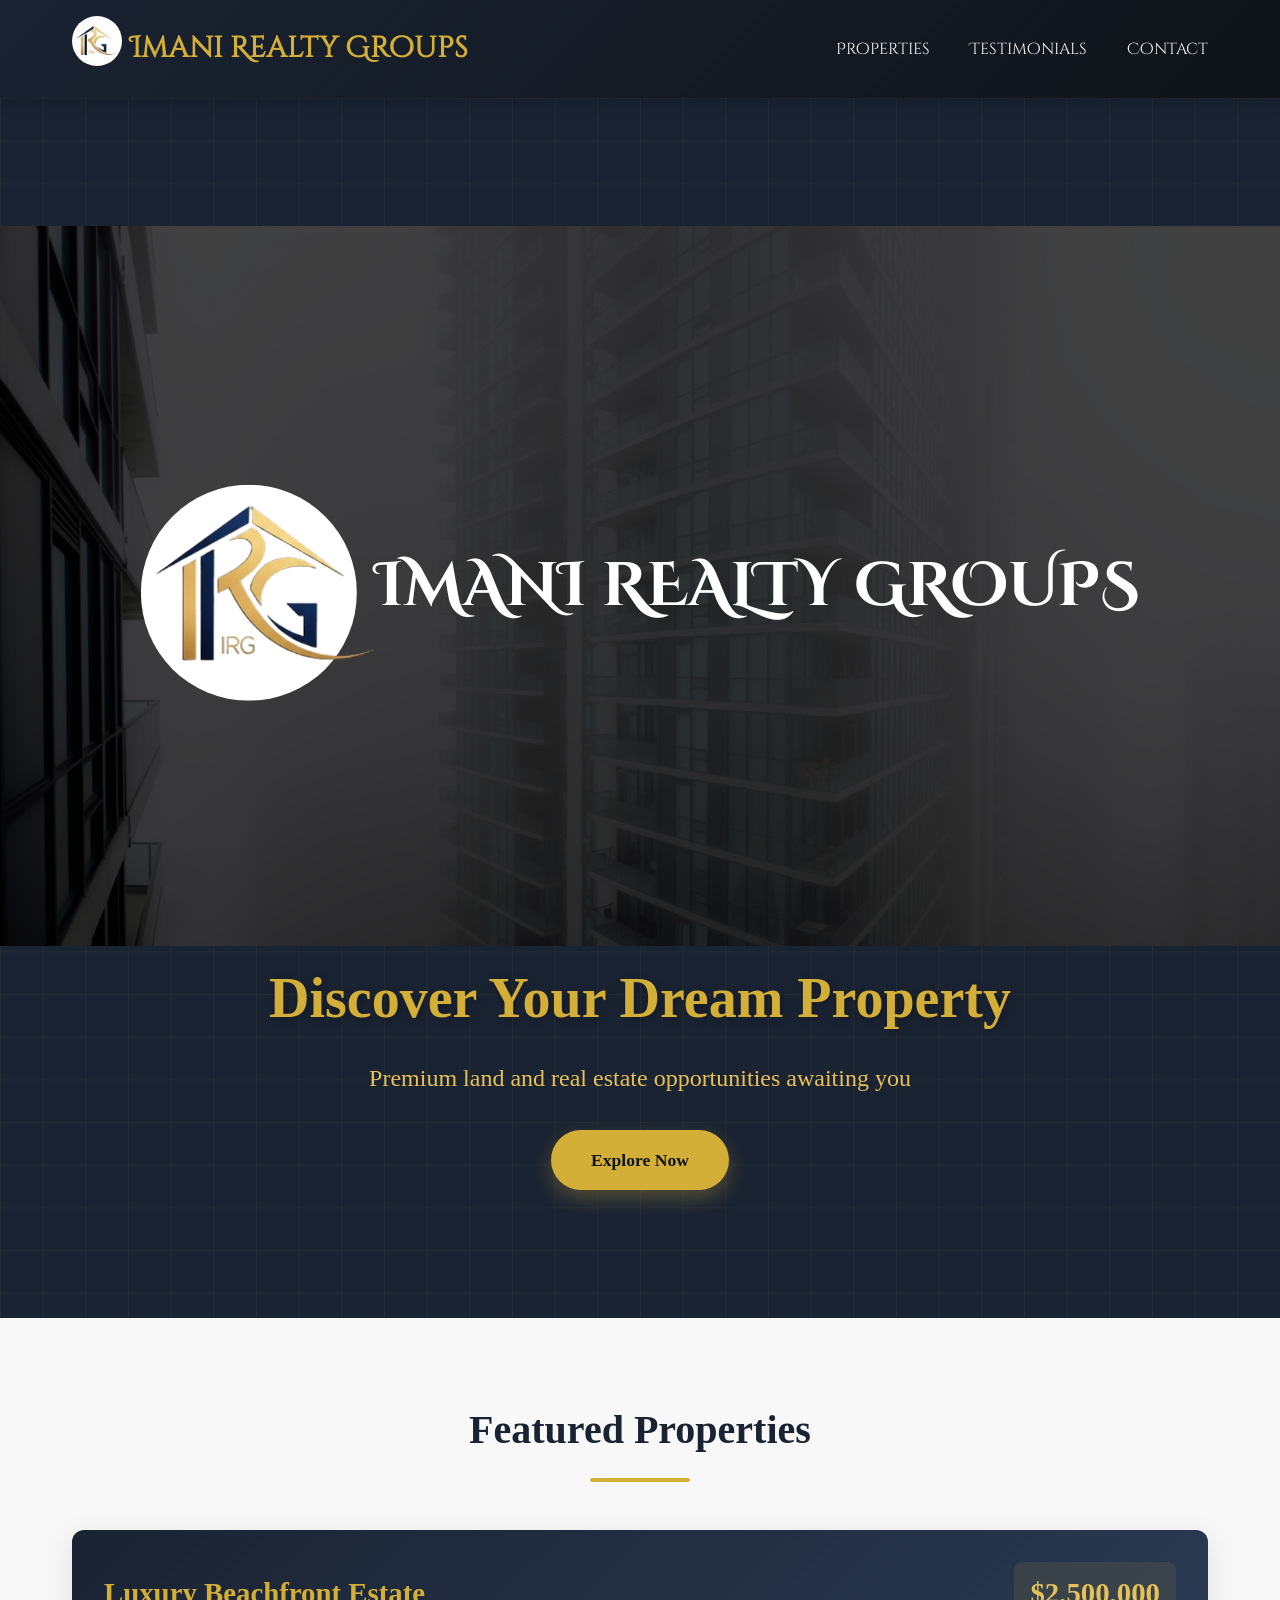
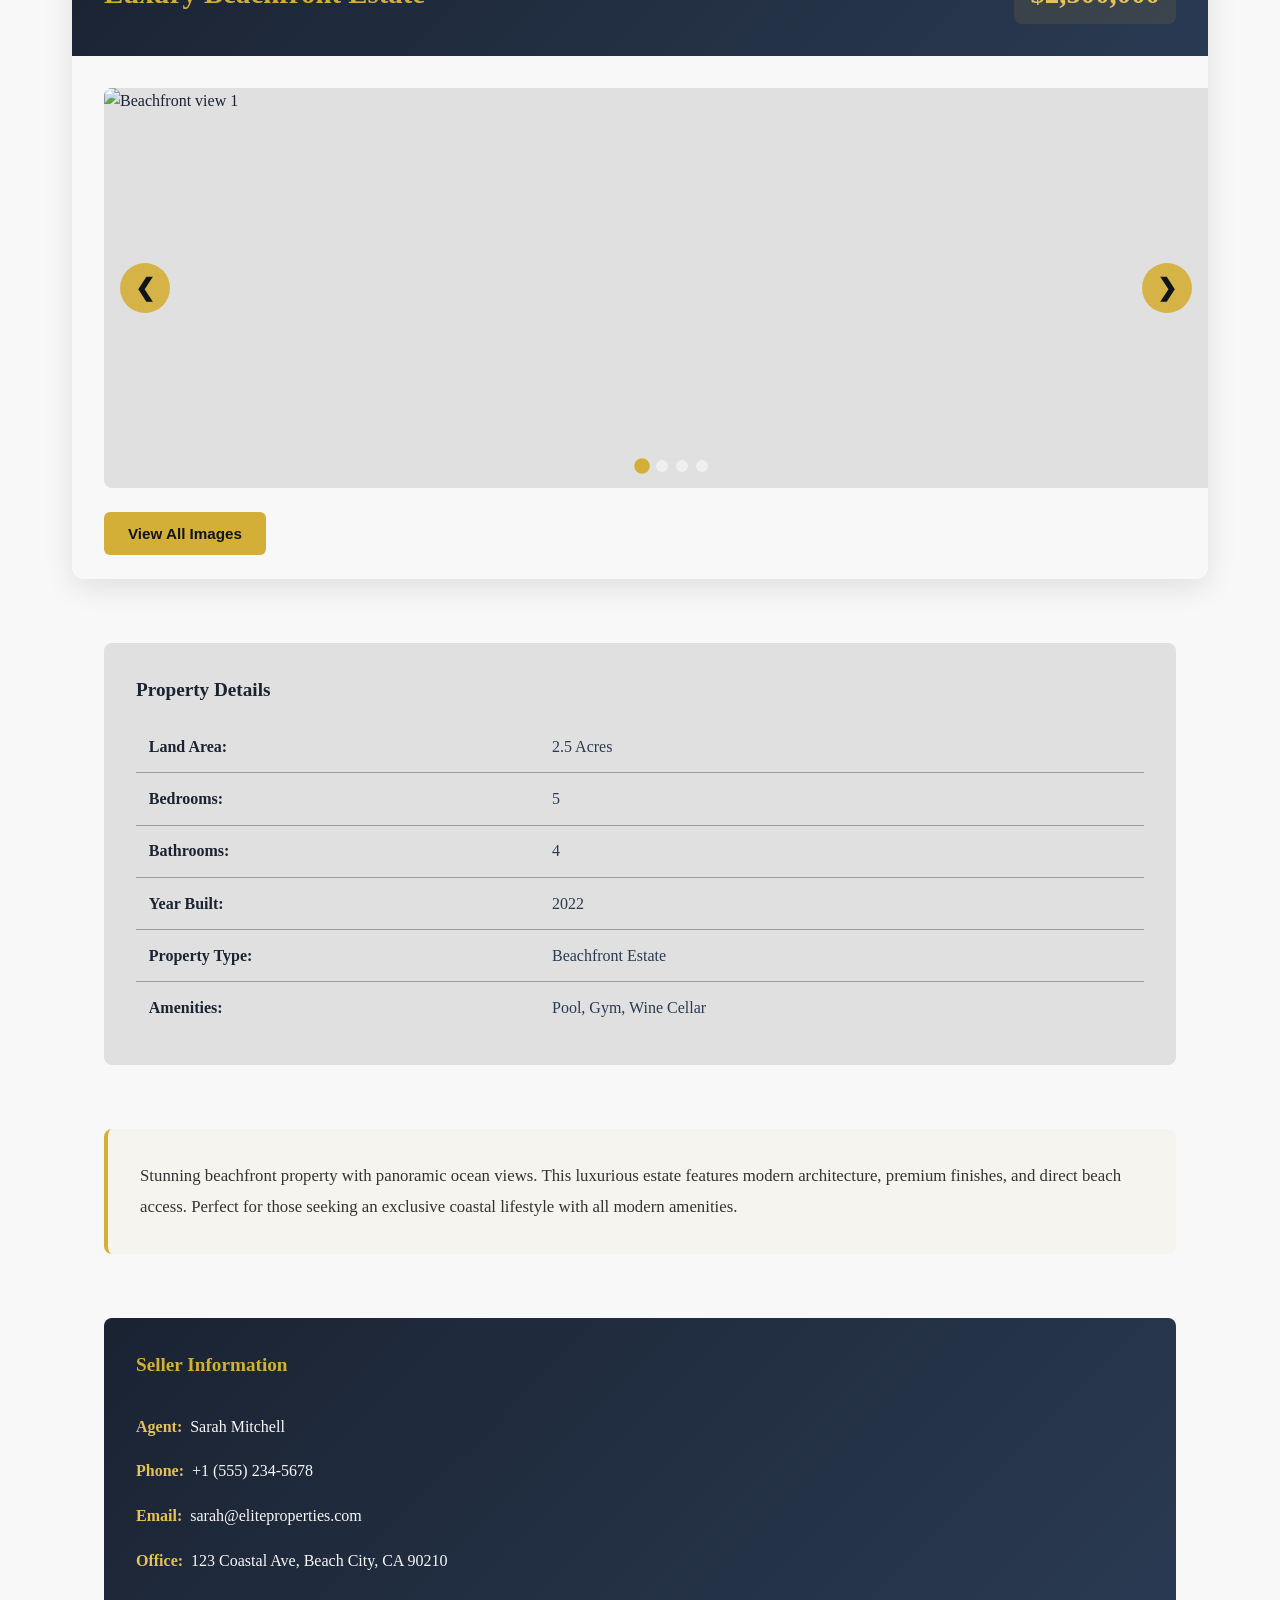
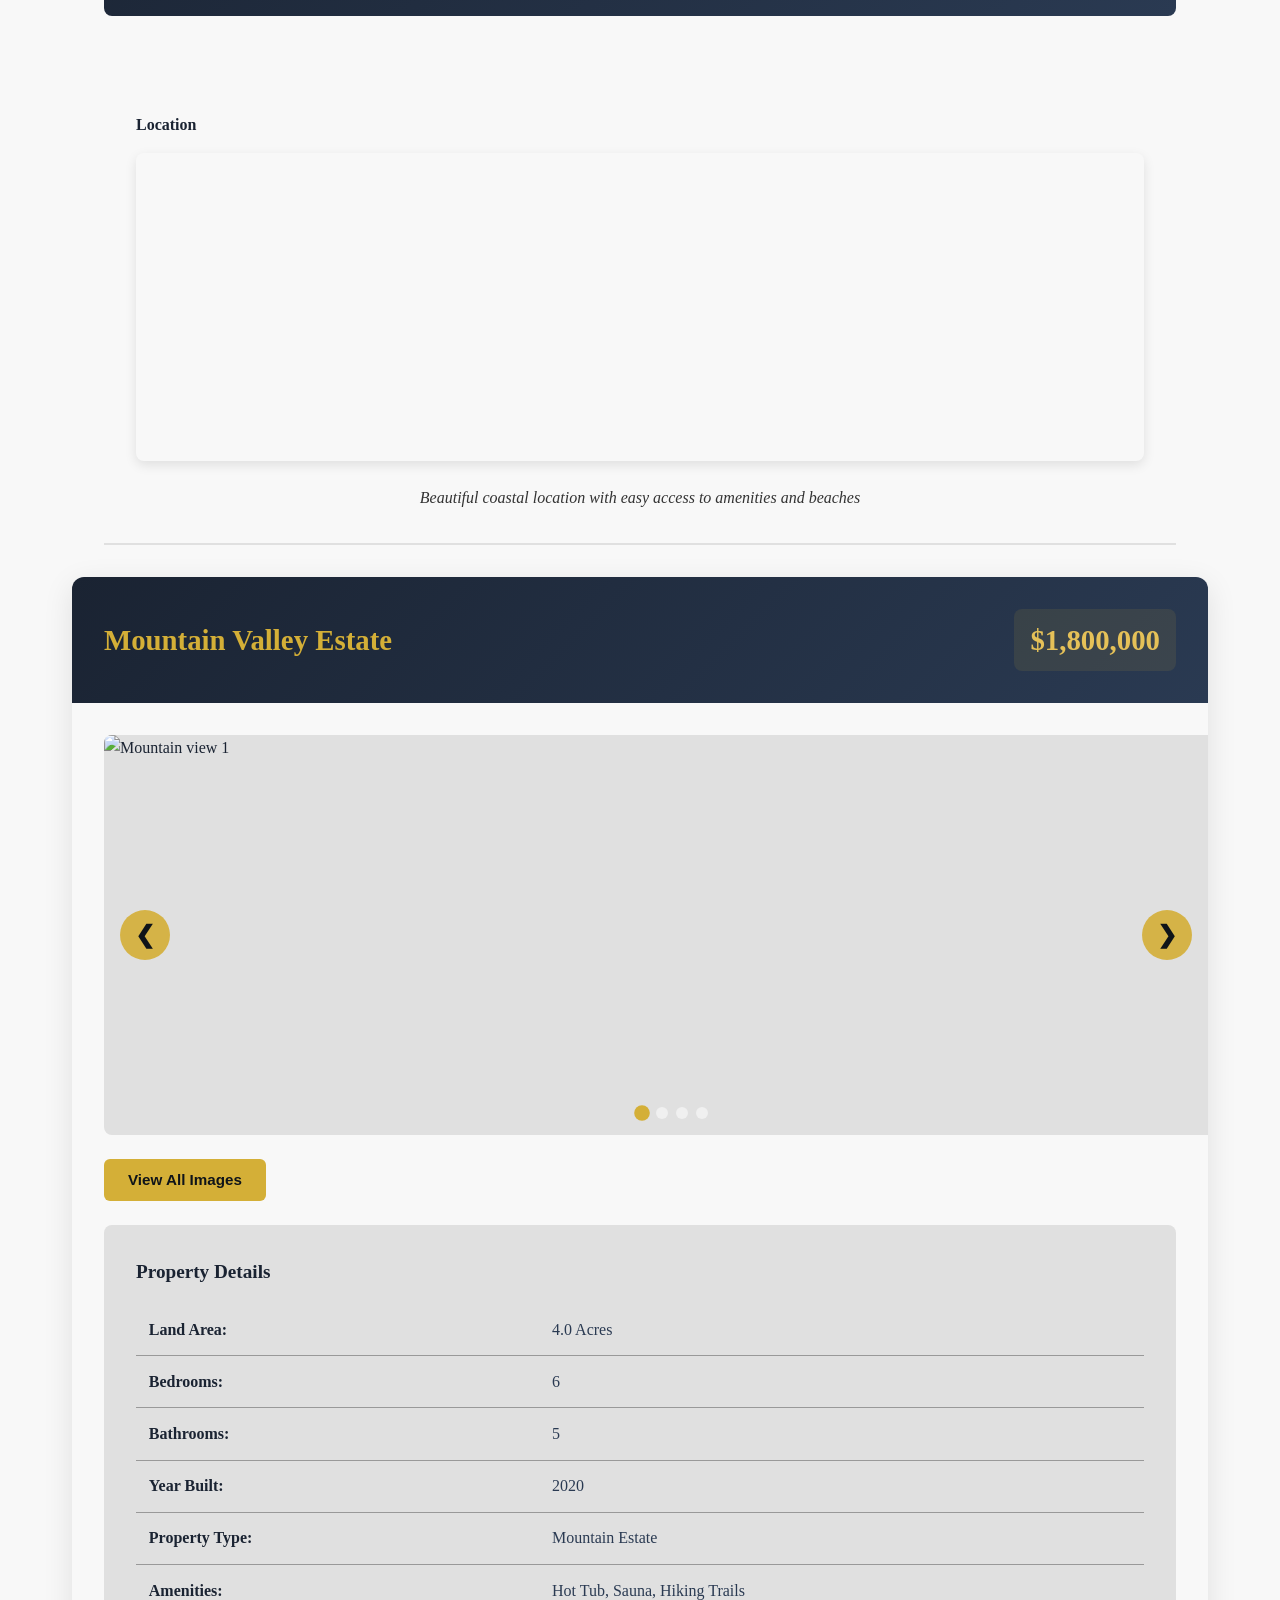
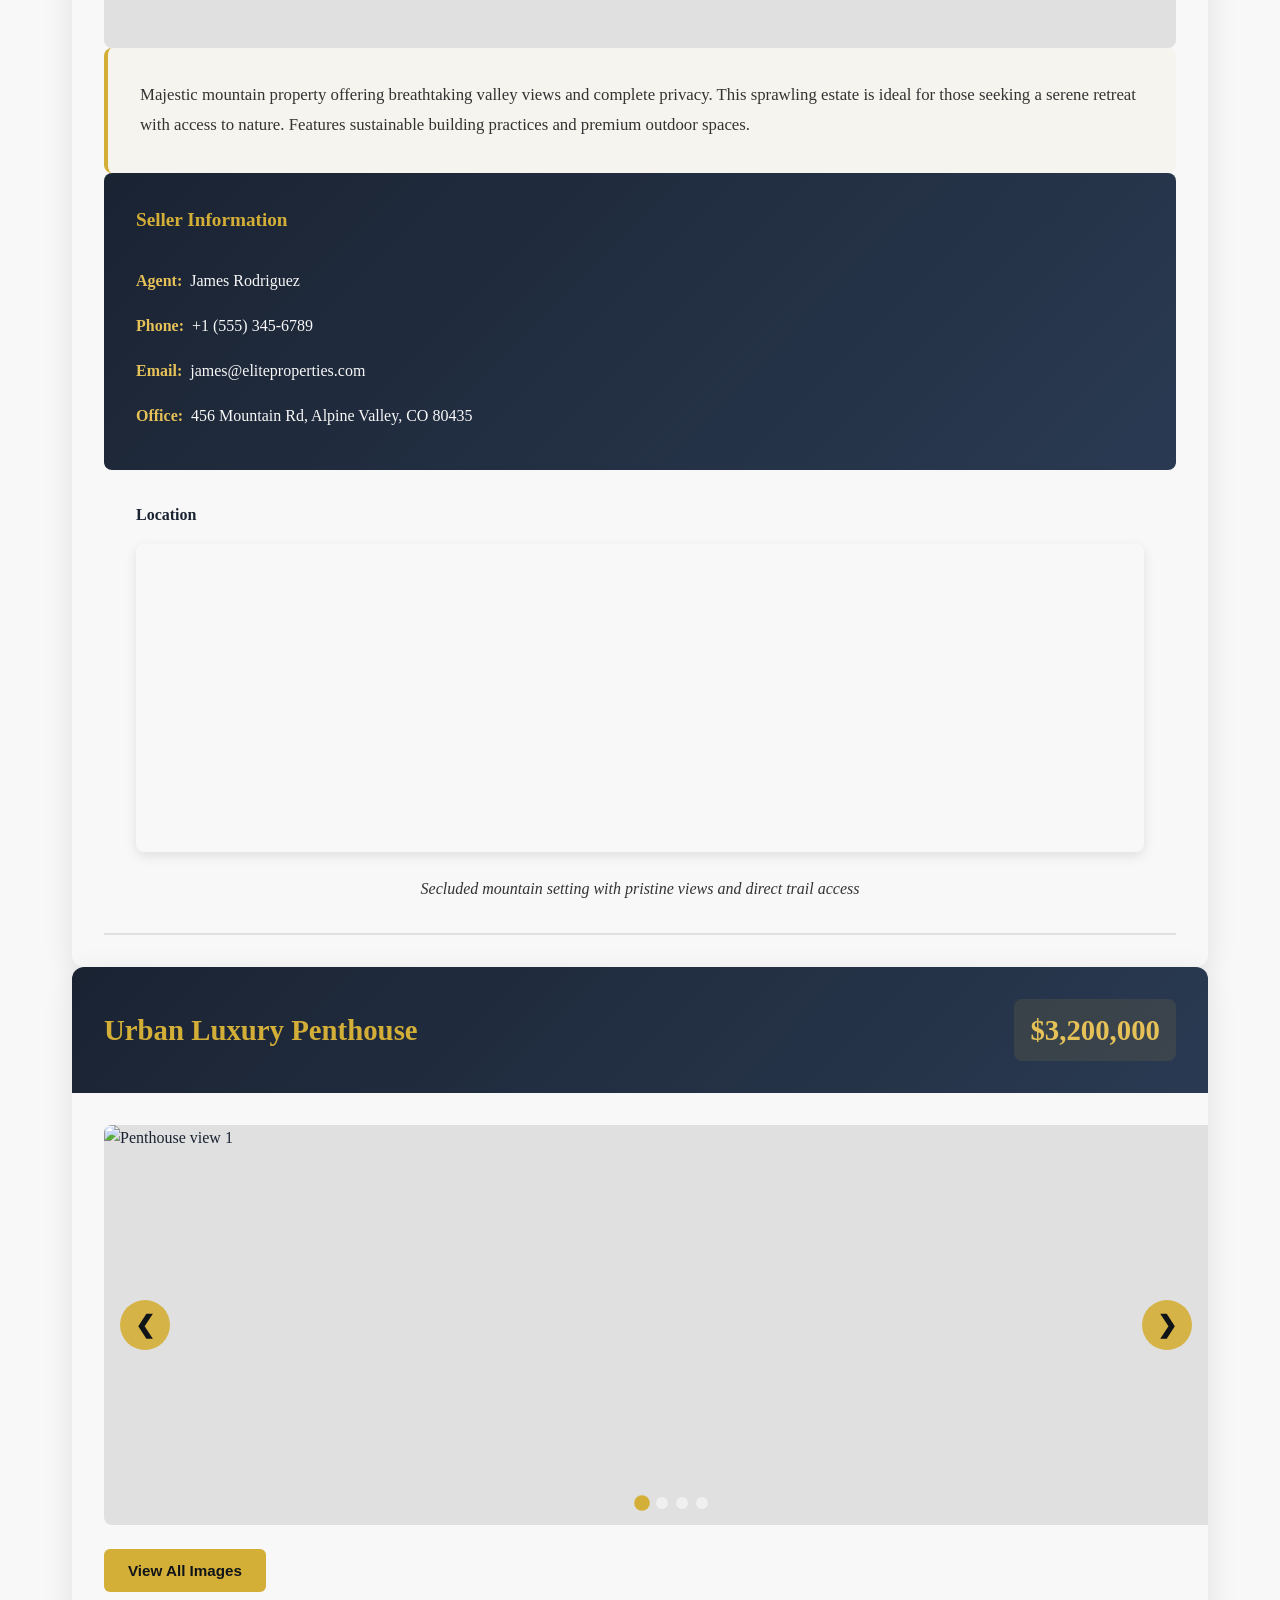
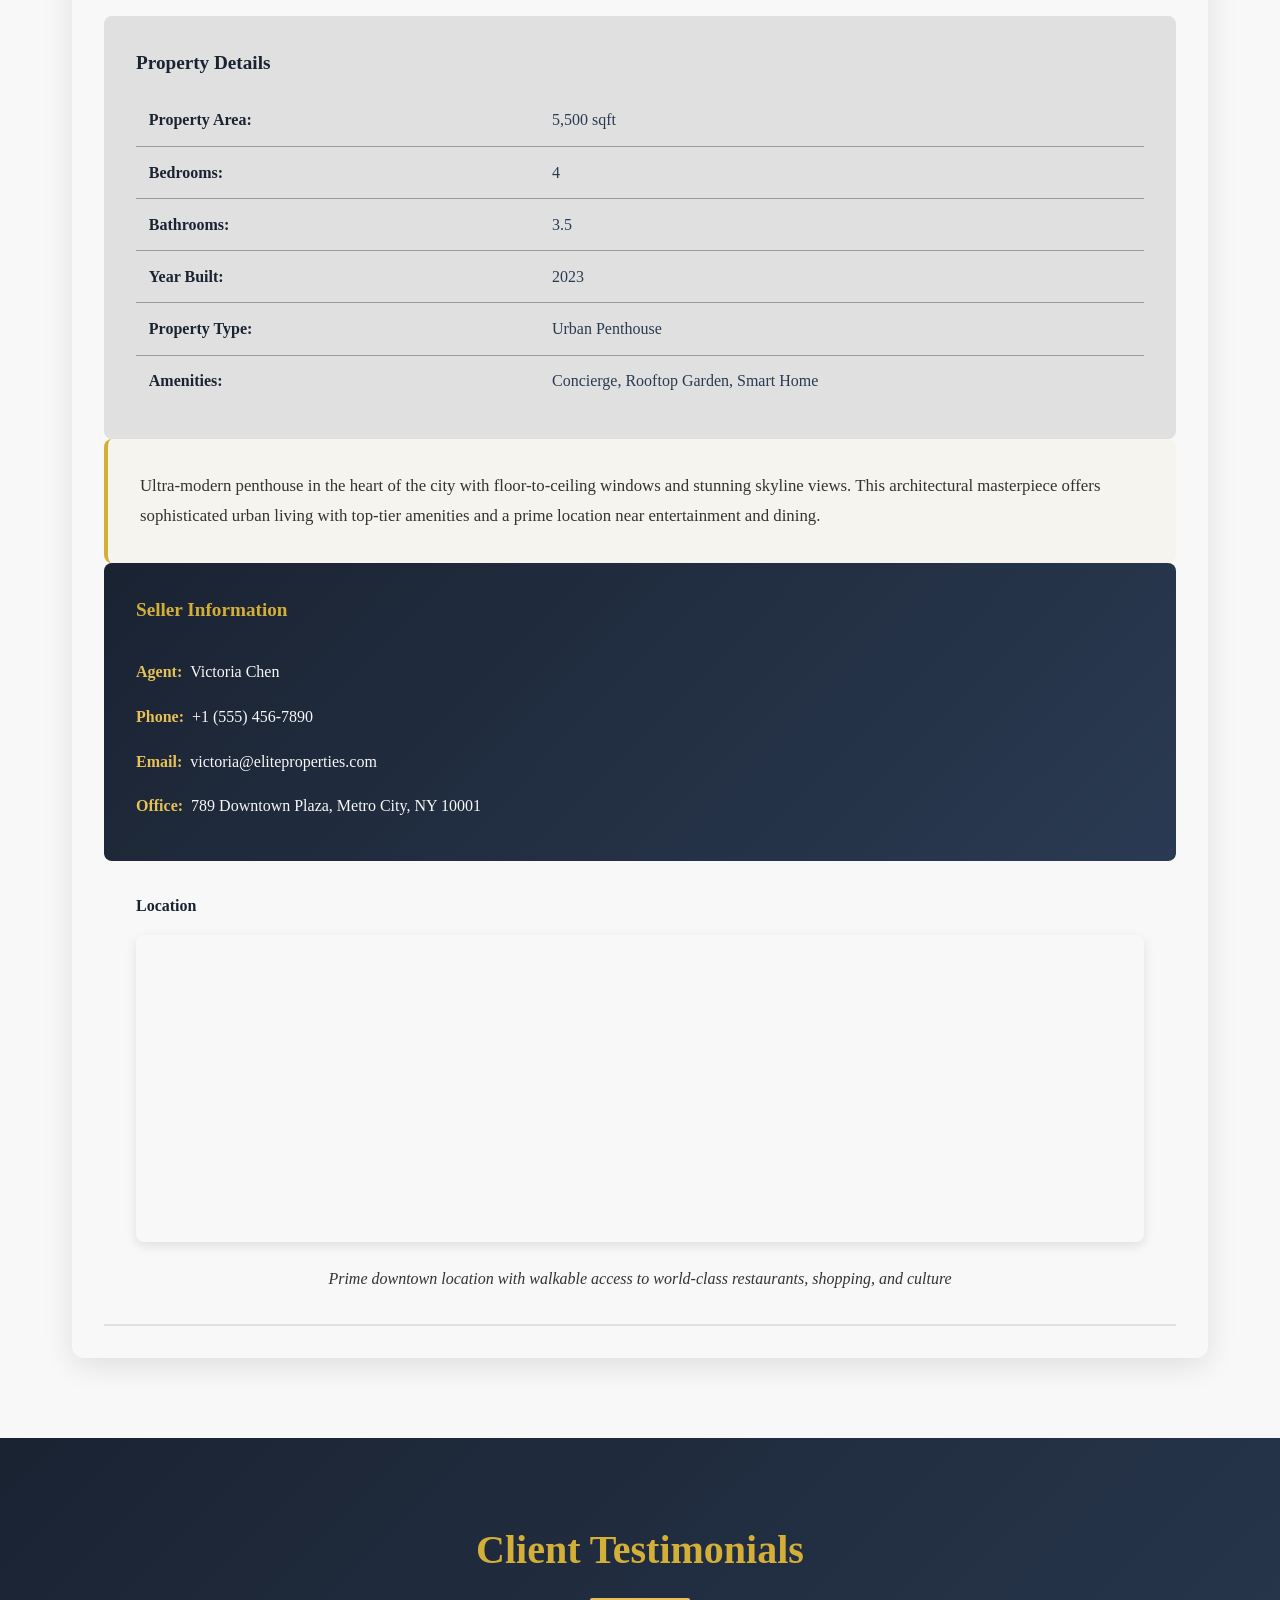
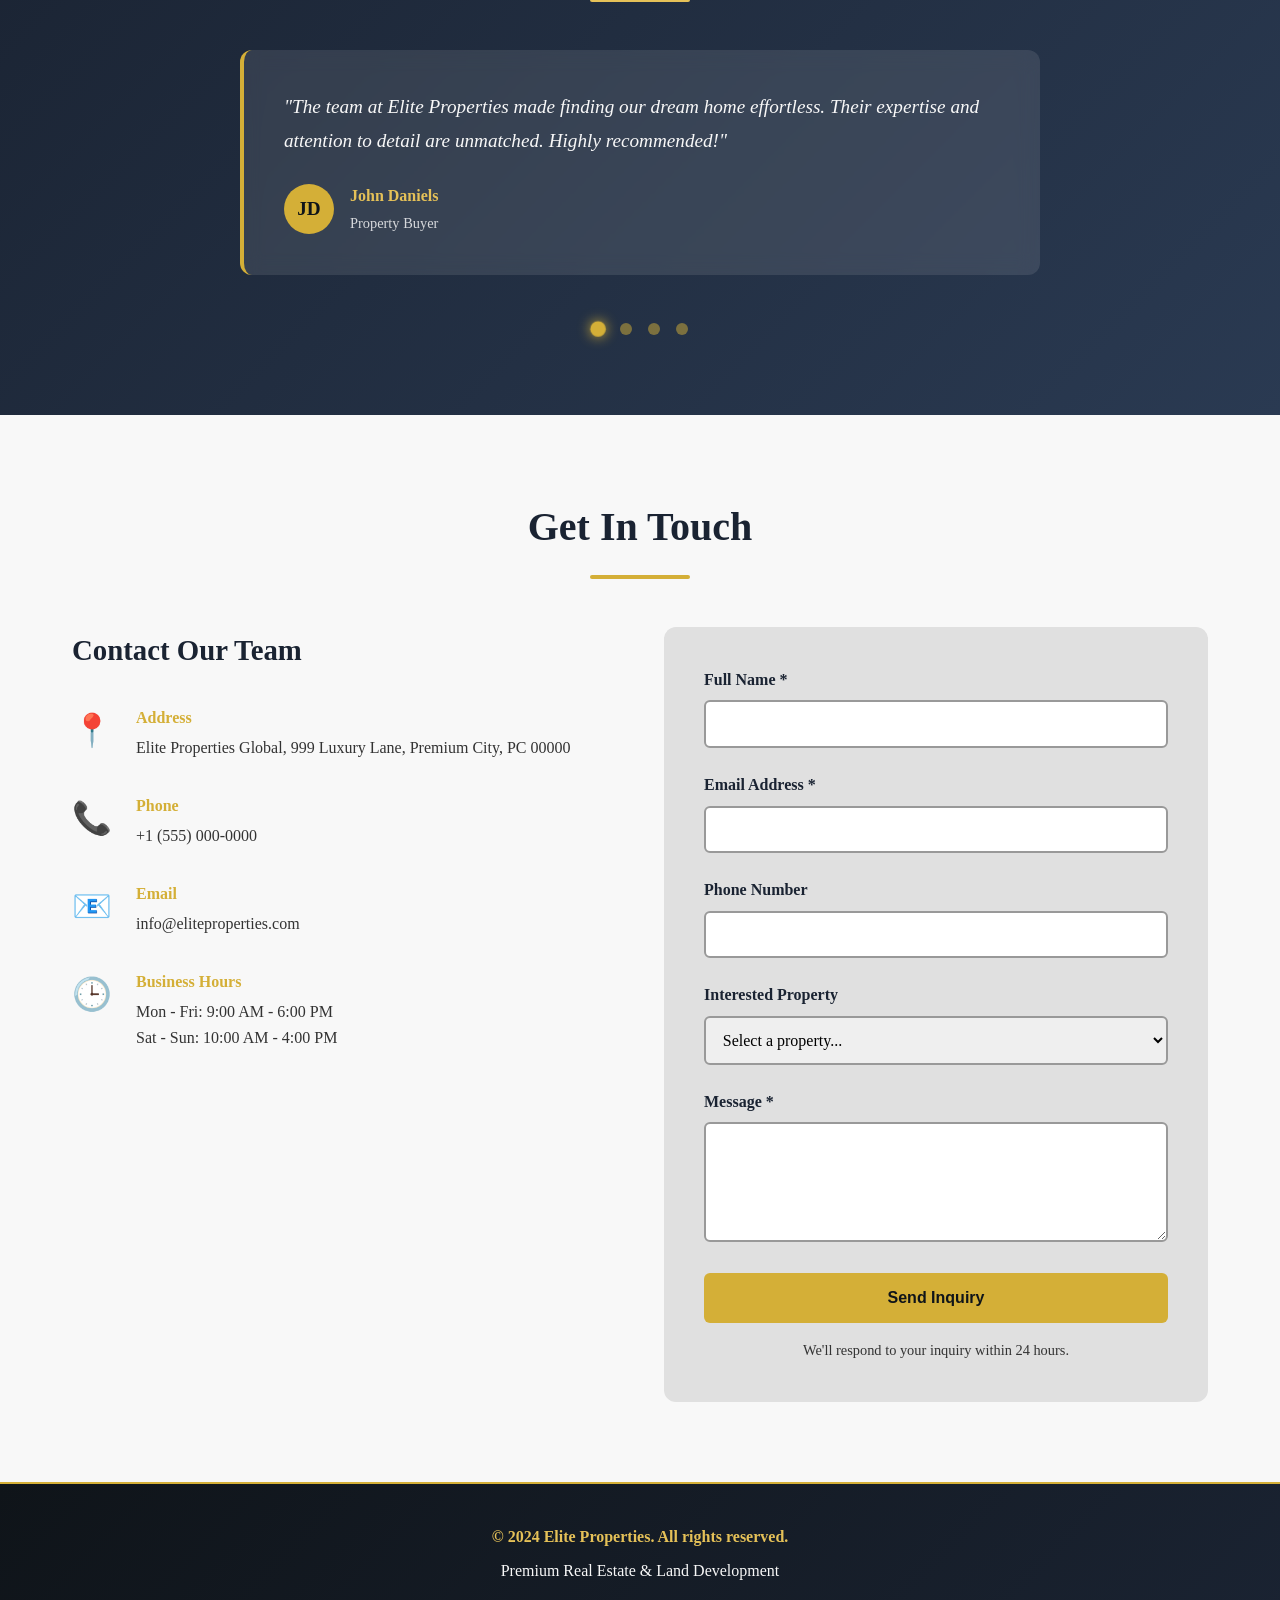
==== index.html @ ad371fde "Add Icon" ====
<!DOCTYPE html>
<html lang="en">
<head>
    <meta charset="UTF-8">
    <meta name="viewport" content="width=device-width, initial-scale=1.0">
    <title>Imani Realty Groups - Premium Land & Real Estate</title>
    <link rel="stylesheet" href="styles.css">
    <link rel="icon" href="Assets/IRG-icon.png" type="image/png">
    <link rel="apple-touch-icon" href="./Assets/IRG-icon.png">
</head>
<body>
    <!-- Navigation -->
    <nav class="navbar">
        <div class="nav-container">
            <div class="nav-logo">
                <span class="logo-icon"><img src="Assets/IRG-icon.png" alt="" srcset=""></span>
                Imani Realty Groups
            </div>
            <div class="hamburger" id="hamburger">
                <span></span>
                <span></span>
                <span></span>
            </div>
            <ul class="nav-menu" id="navMenu">
                <li><a href="#properties" class="nav-link">Properties</a></li>
                <li><a href="#testimonials" class="nav-link">Testimonials</a></li>
                <li><a href="#contact" class="nav-link">Contact</a></li>
            </ul>
        </div>
    </nav>

    <!-- Hero Section -->
    <header class="hero">
    <div class="hero-content">
        <picture>
            <source media="(max-width: 600px)" srcset="Assets/IRG-phone.png">
            <source media="(min-width: 601px)" srcset="Assets/IRG-comp.png">

            <img src="Assets/IRG-comp.png" alt="Property Image">
        </picture>

        <h1 class="hero-title">Discover Your Dream Property</h1>
        <p class="hero-subtitle">
            Premium land and real estate opportunities awaiting you
        </p>
        <a href="#properties" class="cta-button">Explore Now</a>
    </div>
</header>

    <!-- Properties Section -->
    <section id="properties" class="properties-section">
        <h2 class="section-title">Featured Properties</h2>
        
        <div class="properties-container">
            <!-- Property 1 -->
            <div class="property-card" data-property="1">
                <div class="property-header">
                    <h3>Luxury Beachfront Estate</h3>
                    <span class="price">$2,500,000</span>
                </div>

                <!-- Image Gallery/Carousel -->
                <div class="image-carousel">
                    <div class="carousel-track" id="carousel1">
                        <img src="https://images.unsplash.com/photo-1600585154340-be6161a56a0c?w=800&h=600&fit=crop" alt="Beachfront view 1" class="carousel-image">
                        <img src="https://images.unsplash.com/photo-1613582712930-5e88de7bc287?w=800&h=600&fit=crop" alt="Beachfront view 2" class="carousel-image">
                        <img src="https://images.unsplash.com/photo-1600573472550-8090b5e0745e?w=800&h=600&fit=crop" alt="Beachfront view 3" class="carousel-image">
                        <img src="https://images.unsplash.com/photo-1600607687939-ce8a6c25118c?w=800&h=600&fit=crop" alt="Beachfront view 4" class="carousel-image">
                    </div>
                    <button class="carousel-btn prev" onclick="moveCarousel(this, -1)">❮</button>
                    <button class="carousel-btn next" onclick="moveCarousel(this, 1)">❯</button>
                    <div class="carousel-dots" id="dots1"></div>
                </div>

                <!-- Lightbox Gallery -->
                <div class="lightbox-gallery">
                    <button class="lightbox-btn" onclick="openLightbox(this)">View All Images</button>
                    <div class="lightbox" id="lightbox1" style="display: none;">
                        <span class="lightbox-close" onclick="closeLightbox(event)">&times;</span>
                        <div class="lightbox-content">
                            <img src="https://images.unsplash.com/photo-1600585154340-be6161a56a0c?w=1000" alt="Gallery 1">
                            <img src="https://images.unsplash.com/photo-1613582712930-5e88de7bc287?w=1000" alt="Gallery 2">
                            <img src="https://images.unsplash.com/photo-1600573472550-8090b5e0745e?w=1000" alt="Gallery 3">
                            <img src="https://images.unsplash.com/photo-1600607687939-ce8a6c25118c?w=1000" alt="Gallery 4">
                            <img src="https://images.unsplash.com/photo-1600585154300-be6161a56a0c?w=1000" alt="Gallery 5">
                        </div>
                        </div>
                    </div>
                </div>

                <!-- Property Specifications Table -->
                <div class="specs-table">
                    <h4>Property Details</h4>
                    <table>
                        <tr>
                            <td class="spec-label">Land Area:</td>
                            <td class="spec-value">2.5 Acres</td>
                        </tr>
                        <tr>
                            <td class="spec-label">Bedrooms:</td>
                            <td class="spec-value">5</td>
                        </tr>
                        <tr>
                            <td class="spec-label">Bathrooms:</td>
                            <td class="spec-value">4</td>
                        </tr>
                        <tr>
                            <td class="spec-label">Year Built:</td>
                            <td class="spec-value">2022</td>
                        </tr>
                        <tr>
                            <td class="spec-label">Property Type:</td>
                            <td class="spec-value">Beachfront Estate</td>
                        </tr>
                        <tr>
                            <td class="spec-label">Amenities:</td>
                            <td class="spec-value">Pool, Gym, Wine Cellar</td>
                        </tr>
                    </table>
                </div>

                <p class="property-description">
                    Stunning beachfront property with panoramic ocean views. This luxurious estate features modern architecture, premium finishes, and direct beach access. Perfect for those seeking an exclusive coastal lifestyle with all modern amenities.
                </p>

                <!-- Virtual Tour Section --Add later
                <div class="virtual-tour">
                    <h4>360° Virtual Tour</h4>
                    <div class="tour-placeholder">
                        <svg class="tour-icon" viewBox="0 0 24 24" fill="none" stroke="currentColor">
                            <path d="M12 2C6.48 2 2 6.48 2 12s4.48 10 10 10 10-4.48 10-10S17.52 2 12 2zm0 18c-4.42 0-8-3.58-8-8s3.58-8 8-8 8 3.58 8 8-3.58 8-8 8zm3.5-9c.83 0 1.5-.67 1.5-1.5S16.33 8 15.5 8 14 8.67 14 9.5s.67 1.5 1.5 1.5zm-7 0c.83 0 1.5-.67 1.5-1.5S9.33 8 8.5 8 7 8.67 7 9.5 7.67 11 8.5 11zm3.5 6.5c2.33 0 4.31-1.46 5.11-3.5H6.89c.8 2.04 2.78 3.5 5.11 3.5z"/>
                        </svg>
                        <p>Click to view 360° virtual tour</p>
                    </div>
                </div>
                -->

                <!-- Seller Contact Details -->
                <div class="seller-info">
                    <h4>Seller Information</h4>
                    <div class="contact-details">
                        <p><strong>Agent:</strong> Sarah Mitchell</p>
                        <p><strong>Phone:</strong> +1 (555) 234-5678</p>
                        <p><strong>Email:</strong> sarah@eliteproperties.com</p>
                        <p><strong>Office:</strong> 123 Coastal Ave, Beach City, CA 90210</p>
                    </div>
                </div>

                <!-- Location & Map -->
                <div class="location-section">
                    <h4>Location</h4>
                    <div class="map-container">
                        <iframe src="https://www.google.com/maps/embed?pb=!1m18!1m12!1m3!1d3318.2074098597234!2d-118.25298!3d34.02335!2m3!1f0!2f0!3f0!3m2!1i1024!2i768!4f13.1!3m3!1m2!1s0x80dd26ba87e8c5d9%3A0x123456789!2sBeachfront%20Estate!5e0!3m2!1sen!2sus!4v1234567890" width="100%" height="300" style="border:none;border-radius:8px;" allowfullscreen="" loading="lazy"></iframe>
                    </div>
                    <p class="location-text">Beautiful coastal location with easy access to amenities and beaches</p>
                </div>
            </div>

            <!-- Property 2 -->
            <div class="property-card" data-property="2">
                <div class="property-header">
                    <h3>Mountain Valley Estate</h3>
                    <span class="price">$1,800,000</span>
                </div>

                <div class="image-carousel">
                    <div class="carousel-track" id="carousel2">
                        <img src="https://images.unsplash.com/photo-1564013799919-ab600027ffc6?w=800&h=600&fit=crop" alt="Mountain view 1" class="carousel-image">
                        <img src="https://images.unsplash.com/photo-1568605114967-8130f3a36994?w=800&h=600&fit=crop" alt="Mountain view 2" class="carousel-image">
                        <img src="https://images.unsplash.com/photo-1570129477492-45a003537e1f?w=800&h=600&fit=crop" alt="Mountain view 3" class="carousel-image">
                        <img src="https://images.unsplash.com/photo-1472099645785-5658abf4ff4e?w=800&h=600&fit=crop" alt="Mountain view 4" class="carousel-image">
                    </div>
                    <button class="carousel-btn prev" onclick="moveCarousel(this, -1)">❮</button>
                    <button class="carousel-btn next" onclick="moveCarousel(this, 1)">❯</button>
                    <div class="carousel-dots" id="dots2"></div>
                </div>

                <div class="lightbox-gallery">
                    <button class="lightbox-btn" onclick="openLightbox(this)">View All Images</button>
                    <div class="lightbox" id="lightbox2" style="display: none;">
                        <span class="lightbox-close" onclick="closeLightbox(event)">&times;</span>
                        <div class="lightbox-content">
                            <img src="https://images.unsplash.com/photo-1564013799919-ab600027ffc6?w=1000" alt="Gallery 1">
                            <img src="https://images.unsplash.com/photo-1568605114967-8130f3a36994?w=1000" alt="Gallery 2">
                            <img src="https://images.unsplash.com/photo-1570129477492-45a003537e1f?w=1000" alt="Gallery 3">
                            <img src="https://images.unsplash.com/photo-1472099645785-5658abf4ff4e?w=1000" alt="Gallery 4">
                            <img src="https://images.unsplash.com/photo-1564013799919-ab600027ffc6?w=1000" alt="Gallery 5">
                        </div>
                    </div>
                </div>

                <div class="specs-table">
                    <h4>Property Details</h4>
                    <table>
                        <tr>
                            <td class="spec-label">Land Area:</td>
                            <td class="spec-value">4.0 Acres</td>
                        </tr>
                        <tr>
                            <td class="spec-label">Bedrooms:</td>
                            <td class="spec-value">6</td>
                        </tr>
                        <tr>
                            <td class="spec-label">Bathrooms:</td>
                            <td class="spec-value">5</td>
                        </tr>
                        <tr>
                            <td class="spec-label">Year Built:</td>
                            <td class="spec-value">2020</td>
                        </tr>
                        <tr>
                            <td class="spec-label">Property Type:</td>
                            <td class="spec-value">Mountain Estate</td>
                        </tr>
                        <tr>
                            <td class="spec-label">Amenities:</td>
                            <td class="spec-value">Hot Tub, Sauna, Hiking Trails</td>
                        </tr>
                    </table>
                </div>

                <p class="property-description">
                    Majestic mountain property offering breathtaking valley views and complete privacy. This sprawling estate is ideal for those seeking a serene retreat with access to nature. Features sustainable building practices and premium outdoor spaces.
                </p>


                <!-- Virtual Tour Section --Add later
                <div class="virtual-tour">
                    <h4>360° Virtual Tour</h4>
                    <div class="tour-placeholder">
                        <svg class="tour-icon" viewBox="0 0 24 24" fill="none" stroke="currentColor">
                            <path d="M12 2C6.48 2 2 6.48 2 12s4.48 10 10 10 10-4.48 10-10S17.52 2 12 2zm0 18c-4.42 0-8-3.58-8-8s3.58-8 8-8 8 3.58 8 8-3.58 8-8 8zm3.5-9c.83 0 1.5-.67 1.5-1.5S16.33 8 15.5 8 14 8.67 14 9.5s.67 1.5 1.5 1.5zm-7 0c.83 0 1.5-.67 1.5-1.5S9.33 8 8.5 8 7 8.67 7 9.5 7.67 11 8.5 11zm3.5 6.5c2.33 0 4.31-1.46 5.11-3.5H6.89c.8 2.04 2.78 3.5 5.11 3.5z"/>
                        </svg>
                        <p>Click to view 360° virtual tour</p>
                    </div>
                </div>
                -->

                <div class="seller-info">
                    <h4>Seller Information</h4>
                    <div class="contact-details">
                        <p><strong>Agent:</strong> James Rodriguez</p>
                        <p><strong>Phone:</strong> +1 (555) 345-6789</p>
                        <p><strong>Email:</strong> james@eliteproperties.com</p>
                        <p><strong>Office:</strong> 456 Mountain Rd, Alpine Valley, CO 80435</p>
                    </div>
                </div>

                <div class="location-section">
                    <h4>Location</h4>
                    <div class="map-container">
                        <iframe src="https://www.google.com/maps/embed?pb=!1m18!1m12!1m3!1d3041.8340394484143!2d-105.2705!3d39.73915!2m3!1f0!2f0!3f0!3m2!1i1024!2i768!4f13.1!3m3!1m2!1s0x876b8dd57f9a1b39%3A0x123456789!2sMountain%20Valley%20Estate!5e0!3m2!1sen!2sus!4v1234567890" width="100%" height="300" style="border:none;border-radius:8px;" allowfullscreen="" loading="lazy"></iframe>
                    </div>
                    <p class="location-text">Secluded mountain setting with pristine views and direct trail access</p>
                </div>
            </div>

            <!-- Property 3 -->
            <div class="property-card" data-property="3">
                <div class="property-header">
                    <h3>Urban Luxury Penthouse</h3>
                    <span class="price">$3,200,000</span>
                </div>

                <div class="image-carousel">
                    <div class="carousel-track" id="carousel3">
                        <img src="https://images.unsplash.com/photo-1449844908441-8829872d2607?w=800&h=600&fit=crop" alt="Penthouse view 1" class="carousel-image">
                        <img src="https://images.unsplash.com/photo-1512216492143-5ce36c1f9e75?w=800&h=600&fit=crop" alt="Penthouse view 2" class="carousel-image">
                        <img src="https://images.unsplash.com/photo-1507090960745-b32f65c3572d?w=800&h=600&fit=crop" alt="Penthouse view 3" class="carousel-image">
                        <img src="https://images.unsplash.com/photo-1522708323590-d24dbb6b0267?w=800&h=600&fit=crop" alt="Penthouse view 4" class="carousel-image">
                    </div>
                    <button class="carousel-btn prev" onclick="moveCarousel(this, -1)">❮</button>
                    <button class="carousel-btn next" onclick="moveCarousel(this, 1)">❯</button>
                    <div class="carousel-dots" id="dots3"></div>
                </div>

                <div class="lightbox-gallery">
                    <button class="lightbox-btn" onclick="openLightbox(this)">View All Images</button>
                    <div class="lightbox" id="lightbox3" style="display: none;">
                        <span class="lightbox-close" onclick="closeLightbox(event)">&times;</span>
                        <div class="lightbox-content">
                            <img src="https://images.unsplash.com/photo-1449844908441-8829872d2607?w=1000" alt="Gallery 1">
                            <img src="https://images.unsplash.com/photo-1512216492143-5ce36c1f9e75?w=1000" alt="Gallery 2">
                            <img src="https://images.unsplash.com/photo-1507090960745-b32f65c3572d?w=1000" alt="Gallery 3">
                            <img src="https://images.unsplash.com/photo-1522708323590-d24dbb6b0267?w=1000" alt="Gallery 4">
                            <img src="https://images.unsplash.com/photo-1449844908441-8829872d2607?w=1000" alt="Gallery 5">
                        </div>
                    </div>
                </div>

                <div class="specs-table">
                    <h4>Property Details</h4>
                    <table>
                        <tr>
                            <td class="spec-label">Property Area:</td>
                            <td class="spec-value">5,500 sqft</td>
                        </tr>
                        <tr>
                            <td class="spec-label">Bedrooms:</td>
                            <td class="spec-value">4</td>
                        </tr>
                        <tr>
                            <td class="spec-label">Bathrooms:</td>
                            <td class="spec-value">3.5</td>
                        </tr>
                        <tr>
                            <td class="spec-label">Year Built:</td>
                            <td class="spec-value">2023</td>
                        </tr>
                        <tr>
                            <td class="spec-label">Property Type:</td>
                            <td class="spec-value">Urban Penthouse</td>
                        </tr>
                        <tr>
                            <td class="spec-label">Amenities:</td>
                            <td class="spec-value">Concierge, Rooftop Garden, Smart Home</td>
                        </tr>
                    </table>
                </div>

                <p class="property-description">
                    Ultra-modern penthouse in the heart of the city with floor-to-ceiling windows and stunning skyline views. This architectural masterpiece offers sophisticated urban living with top-tier amenities and a prime location near entertainment and dining.
                </p>
                
                <!-- Virtual Tour Section --Add later
                <div class="virtual-tour">
                    <h4>360° Virtual Tour</h4>
                    <div class="tour-placeholder">
                        <svg class="tour-icon" viewBox="0 0 24 24" fill="none" stroke="currentColor">
                            <path d="M12 2C6.48 2 2 6.48 2 12s4.48 10 10 10 10-4.48 10-10S17.52 2 12 2zm0 18c-4.42 0-8-3.58-8-8s3.58-8 8-8 8 3.58 8 8-3.58 8-8 8zm3.5-9c.83 0 1.5-.67 1.5-1.5S16.33 8 15.5 8 14 8.67 14 9.5s.67 1.5 1.5 1.5zm-7 0c.83 0 1.5-.67 1.5-1.5S9.33 8 8.5 8 7 8.67 7 9.5 7.67 11 8.5 11zm3.5 6.5c2.33 0 4.31-1.46 5.11-3.5H6.89c.8 2.04 2.78 3.5 5.11 3.5z"/>
                        </svg>
                        <p>Click to view 360° virtual tour</p>
                    </div>
                </div>
                -->

                <div class="seller-info">
                    <h4>Seller Information</h4>
                    <div class="contact-details">
                        <p><strong>Agent:</strong> Victoria Chen</p>
                        <p><strong>Phone:</strong> +1 (555) 456-7890</p>
                        <p><strong>Email:</strong> victoria@eliteproperties.com</p>
                        <p><strong>Office:</strong> 789 Downtown Plaza, Metro City, NY 10001</p>
                    </div>
                </div>

                <div class="location-section">
                    <h4>Location</h4>
                    <div class="map-container">
                        <iframe src="https://www.google.com/maps/embed?pb=!1m18!1m12!1m3!1d3024.1234567890!2d-74.0060!3d40.7128!2m3!1f0!2f0!3f0!3m2!1i1024!2i768!4f13.1!3m3!1m2!1s0x89c25a316c6a5109%3A0x123456789!2sUrban%20Luxury%20Penthouse!5e0!3m2!1sen!2sus!4v1234567890" width="100%" height="300" style="border:none;border-radius:8px;" allowfullscreen="" loading="lazy"></iframe>
                    </div>
                    <p class="location-text">Prime downtown location with walkable access to world-class restaurants, shopping, and culture</p>
                </div>
            </div>
        </div>
    </section>

    <!-- Testimonials Section -->
    <section id="testimonials" class="testimonials-section">
        <h2 class="section-title">Client Testimonials</h2>
        <div class="testimonials-carousel">
            <div class="testimonial-slide active">
                <div class="testimonial-content">
                    <p class="testimonial-text">"The team at Elite Properties made finding our dream home effortless. Their expertise and attention to detail are unmatched. Highly recommended!"</p>
                    <div class="testimonial-author">
                        <div class="author-initials">JD</div>
                        <div>
                            <p class="author-name">John Daniels</p>
                            <p class="author-title">Property Buyer</p>
                        </div>
                    </div>
                </div>
            </div>

            <div class="testimonial-slide">
                <div class="testimonial-content">
                    <p class="testimonial-text">"We sold our property in record time thanks to Elite Properties. Their marketing strategy and professional handling made all the difference."</p>
                    <div class="testimonial-author">
                        <div class="author-initials">EM</div>
                        <div>
                            <p class="author-name">Emily Martinez</p>
                            <p class="author-title">Property Seller</p>
                        </div>
                    </div>
                </div>
            </div>

            <div class="testimonial-slide">
                <div class="testimonial-content">
                    <p class="testimonial-text">"Outstanding service from start to finish. The agents understood our vision and found exactly what we were looking for. Thank you!"</p>
                    <div class="testimonial-author">
                        <div class="author-initials">RC</div>
                        <div>
                            <p class="author-name">Richard Collins</p>
                            <p class="author-title">Investment Partner</p>
                        </div>
                    </div>
                </div>
            </div>

            <div class="testimonial-slide">
                <div class="testimonial-content">
                    <p class="testimonial-text">"Best real estate experience I've had. The team went above and beyond to ensure everything was perfect. Truly professional!"</p>
                    <div class="testimonial-author">
                        <div class="author-initials">SL</div>
                        <div>
                            <p class="author-name">Sarah Lewis</p>
                            <p class="author-title">Luxury Home Buyer</p>
                        </div>
                    </div>
                </div>
            </div>
        </div>

        <div class="testimonials-controls">
            <button class="testimonial-dot active" onclick="showTestimonial(0)"></button>
            <button class="testimonial-dot" onclick="showTestimonial(1)"></button>
            <button class="testimonial-dot" onclick="showTestimonial(2)"></button>
            <button class="testimonial-dot" onclick="showTestimonial(3)"></button>
        </div>
    </section>

    <!-- Contact Section -->
    <section id="contact" class="contact-section">
        <h2 class="section-title">Get In Touch</h2>
        <div class="contact-container">
            <div class="contact-info">
                <h3>Contact Our Team</h3>
                <div class="info-item">
                    <span class="info-icon">📍</span>
                    <div>
                        <p class="info-label">Address</p>
                        <p class="info-value">Elite Properties Global, 999 Luxury Lane, Premium City, PC 00000</p>
                    </div>
                </div>
                <div class="info-item">
                    <span class="info-icon">📞</span>
                    <div>
                        <p class="info-label">Phone</p>
                        <p class="info-value">+1 (555) 000-0000</p>
                    </div>
                </div>
                <div class="info-item">
                    <span class="info-icon">📧</span>
                    <div>
                        <p class="info-label">Email</p>
                        <p class="info-value">info@eliteproperties.com</p>
                    </div>
                </div>
                <div class="info-item">
                    <span class="info-icon">🕒</span>
                    <div>
                        <p class="info-label">Business Hours</p>
                        <p class="info-value">Mon - Fri: 9:00 AM - 6:00 PM<br>Sat - Sun: 10:00 AM - 4:00 PM</p>
                    </div>
                </div>
            </div>

            <form class="contact-form" id="contactForm">
                <div class="form-group">
                    <label for="name">Full Name *</label>
                    <input type="text" id="name" name="name" required>
                </div>
                <div class="form-group">
                    <label for="email">Email Address *</label>
                    <input type="email" id="email" name="email" required>
                </div>
                <div class="form-group">
                    <label for="phone">Phone Number</label>
                    <input type="tel" id="phone" name="phone">
                </div>
                <div class="form-group">
                    <label for="property">Interested Property</label>
                    <select id="property" name="property">
                        <option value="">Select a property...</option>
                        <option value="Luxury Beachfront Estate">Luxury Beachfront Estate</option>
                        <option value="Mountain Valley Estate">Mountain Valley Estate</option>
                        <option value="Urban Luxury Penthouse">Urban Luxury Penthouse</option>
                    </select>
                </div>
                <div class="form-group full-width">
                    <label for="message">Message *</label>
                    <textarea id="message" name="message" rows="5" required></textarea>
                </div>
                <button type="submit" class="submit-button">Send Inquiry</button>
                <p class="form-note">We'll respond to your inquiry within 24 hours.</p>
            </form>
        </div>
    </section>

    <!-- Footer -->
    <footer class="footer">
        <p>&copy; 2024 Elite Properties. All rights reserved.</p>
        <p>Premium Real Estate & Land Development</p>
    </footer>

    <script src="script.js"></script>
</body>
</html>
---- styles.css ----
@font-face {
    font-family: 'Cinzel Decorative';
    src: url('./Assets/fonts/Cinzel_Decorative/CinzelDecorative-Regular.ttf') format('truetype');
}
:root {
    --primary-navy: #1a2332;
    --dark-navy: #0f1419;
    --gold: #d4af37;
    --light-gold: #e5c158;
    --white: #f8f8f8;
    --gray-light: #e0e0e0;
    --gray-medium: #999999;
    --gray-dark: #333333;
    --accent-navy: #2a3a52;
    --transition-smooth: all 0.4s cubic-bezier(0.25, 0.46, 0.45, 0.94);
}



* {
    margin: 0;
    padding: 0;
    box-sizing: border-box;
}

html {
    scroll-behavior: smooth;
}

body {
    font-family: 'Georgia', serif;
    background-color: var(--white);
    color: var(--primary-navy);
    line-height: 1.6;
    overflow-x: hidden;
}

/* ============================================
   ANIMATIONS & KEYFRAMES
   ============================================ */

@keyframes fadeIn {
    from {
        opacity: 0;
    }
    to {
        opacity: 1;
    }
}

@keyframes slideInUp {
    from {
        opacity: 0;
        transform: translateY(30px);
    }
    to {
        opacity: 1;
        transform: translateY(0);
    }
}

@keyframes slideInLeft {
    from {
        opacity: 0;
        transform: translateX(-30px);
    }
    to {
        opacity: 1;
        transform: translateX(0);
    }
}

@keyframes slideInRight {
    from {
        opacity: 0;
        transform: translateX(30px);
    }
    to {
        opacity: 1;
        transform: translateX(0);
    }
}

@keyframes zoomIn {
    from {
        opacity: 0;
        transform: scale(0.95);
    }
    to {
        opacity: 1;
        transform: scale(1);
    }
}

@keyframes parallaxShift {
    0% {
        background-position: 0 0;
    }
    100% {
        background-position: 0 -50px;
    }
}

@keyframes gradientShift {
    0%, 100% {
        opacity: 0.8;
    }
    50% {
        opacity: 1;
    }
}

@keyframes pulse {
    0%, 100% {
        opacity: 1;
    }
    50% {
        opacity: 0.8;
    }
}

@keyframes bounce {
    0%, 100% {
        transform: translateY(0);
    }
    50% {
        transform: translateY(-8px);
    }
}

.fade-in {
    animation: fadeIn 0.6s ease-out;
}

.slide-in-up {
    animation: slideInUp 0.7s ease-out;
}

.scroll-animate {
    opacity: 0;
    transform: translateY(30px);
    animation: slideInUp 0.8s ease-out forwards;
}

/* ============================================
   NAVIGATION
   ============================================ */

.navbar {
    background: linear-gradient(135deg, var(--primary-navy) 0%, var(--dark-navy) 100%);
    padding: 1rem 0;
    position: sticky;
    top: 0;
    z-index: 1000;
    box-shadow: 0 4px 15px rgba(0, 0, 0, 0.2);
}

.nav-container {
    max-width: 1200px;
    margin: 0 auto;
    padding: 0 2rem;
    display: flex;
    justify-content: space-between;
    align-items: center;
}

.nav-logo {
    font-size: 1.8rem;
    font-family: 'Cinzel Decorative', serif;
    font-weight: bold;
    color: var(--gold);
    display: flex;
    align-items: center;
    gap: 0.5rem;
    animation: slideInLeft 0.8s ease-out;
}

.logo-icon {
    font-size: 2rem;
}

.logo-icon img {
    width: 50px;
    height: 50px;
    border-radius: 50%;

}

.nav-menu {
    display: flex;
    list-style: none;
    gap: 2.5rem;
}

.nav-link {
    color: var(--white);
    text-decoration: none;
    font-size: 1rem;
    font-weight: 500;
    font-family: 'Cinzel Decorative', serif;
    position: relative;
    transition: color 0.3s ease;
}

.nav-link::after {
    content: '';
    position: absolute;
    bottom: -5px;
    left: 0;
    width: 0;
    height: 2px;
    background: var(--gold);
    transition: width 0.4s ease;
}

.nav-link:hover {
    color: var(--gold);
}

.nav-link:hover::after {
    width: 100%;
}

.hamburger {
    display: none;
    flex-direction: column;
    cursor: pointer;
}

.hamburger span {
    width: 25px;
    height: 3px;
    background: var(--gold);
    margin: 5px 0;
    transition: 0.3s;
    border-radius: 2px;
}

/* ============================================
   HERO SECTION
   ============================================ */

.hero {
    background: linear-gradient(135deg, var(--primary-navy) 0%, var(--accent-navy) 100%);
    color: var(--white);
    padding: 8rem 2rem;
    text-align: center;
    min-height: 500px;
    display: flex;
    align-items: center;
    justify-content: center;
    position: relative;
    overflow: hidden;
}

.hero-content img {
    top: 0;
}

.hero::before {
    content: '';
    position: absolute;
    top: 0;
    left: 0;
    right: 0;
    bottom: 0;
    background: url('data:image/svg+xml,<svg xmlns="http://www.w3.org/2000/svg" viewBox="0 0 1200 600"><defs><pattern id="grid" width="40" height="40" patternUnits="userSpaceOnUse"><path d="M 40 0 L 0 0 0 40" fill="none" stroke="rgba(212,175,55,0.1)" stroke-width="1"/></pattern></defs><rect width="1200" height="600" fill="%231a2332"/><rect width="1200" height="600" fill="url(%23grid)"/></svg>');
    animation: parallaxShift 20s linear infinite;
}

.hero-content {
    position: relative;
    z-index: 2;
    animation: fadeIn 1s ease-out;
}

.hero-title {
    font-size: 3.5rem;
    font-weight: bold;
    margin-bottom: 1rem;
    color: var(--gold);
    text-shadow: 2px 2px 8px rgba(0, 0, 0, 0.3);
    animation: slideInUp 0.8s ease-out;
}

.hero-subtitle {
    font-size: 1.5rem;
    color: var(--light-gold);
    margin-bottom: 2rem;
    animation: slideInUp 1s ease-out;
}

.cta-button {
    display: inline-block;
    background: var(--gold);
    color: var(--dark-navy);
    padding: 1rem 2.5rem;
    font-size: 1.1rem;
    font-weight: bold;
    border-radius: 50px;
    text-decoration: none;
    transition: var(--transition-smooth);
    box-shadow: 0 8px 20px rgba(212, 175, 55, 0.3);
    animation: zoomIn 1.2s ease-out;
}

.cta-button:hover {
    background: var(--light-gold);
    transform: translateY(-3px);
    box-shadow: 0 12px 30px rgba(212, 175, 55, 0.5);
}

/* ============================================
   PROPERTIES SECTION
   ============================================ */

.properties-section {
    max-width: 1200px;
    margin: 5rem auto;
    padding: 0 2rem;
}

.section-title {
    text-align: center;
    font-size: 2.5rem;
    color: var(--primary-navy);
    margin-bottom: 3rem;
    position: relative;
    animation: slideInUp 0.8s ease-out;
}

.section-title::after {
    content: '';
    display: block;
    width: 100px;
    height: 4px;
    background: var(--gold);
    margin: 1rem auto 0;
    border-radius: 2px;
    animation: slideInUp 0.8s ease-out 0.2s backwards;
}

.properties-container {
    display: grid;
    grid-template-columns: 1fr;
    gap: 4rem;
}

.property-card {
    background: var(--white);
    border-radius: 12px;
    overflow: hidden;
    box-shadow: 0 8px 30px rgba(0, 0, 0, 0.1);
    transition: var(--transition-smooth);
    animation: slideInUp 0.8s ease-out;
}

.property-card:hover {
    transform: translateY(-8px);
    box-shadow: 0 15px 40px rgba(212, 175, 55, 0.2);
}

.property-header {
    background: linear-gradient(135deg, var(--primary-navy) 0%, var(--accent-navy) 100%);
    color: var(--white);
    padding: 2rem;
    display: flex;
    justify-content: space-between;
    align-items: center;
    gap: 1rem;
}

.property-header h3 {
    font-size: 1.8rem;
    color: var(--gold);
}

.price {
    font-size: 1.8rem;
    font-weight: bold;
    color: var(--light-gold);
    background: rgba(212, 175, 55, 0.1);
    padding: 0.5rem 1rem;
    border-radius: 8px;
    white-space: nowrap;
}

/* ============================================
   IMAGE CAROUSEL
   ============================================ */

.image-carousel {
    position: relative;
    width: 100%;
    height: 400px;
    overflow: hidden;
    background: var(--gray-light);
    border-radius: 8px;
    margin: 2rem;
    margin-bottom: 0;
}

.carousel-track {
    display: flex;
    height: 100%;
    transition: transform 0.6s cubic-bezier(0.25, 0.46, 0.45, 0.94);
}

.carousel-image {
    width: 100%;
    height: 100%;
    object-fit: cover;
    flex-shrink: 0;
    animation: zoomIn 0.8s ease-out;
}

.carousel-btn {
    position: absolute;
    top: 50%;
    transform: translateY(-50%);
    background: rgba(212, 175, 55, 0.9);
    color: var(--dark-navy);
    border: none;
    width: 50px;
    height: 50px;
    border-radius: 50%;
    font-size: 1.5rem;
    cursor: pointer;
    transition: var(--transition-smooth);
    z-index: 10;
    display: flex;
    align-items: center;
    justify-content: center;
    font-weight: bold;
}

.carousel-btn:hover {
    background: var(--light-gold);
    transform: translateY(-50%) scale(1.1);
}

.carousel-btn.prev {
    left: 1rem;
}

.carousel-btn.next {
    right: 3rem;
}

.carousel-dots {
    position: absolute;
    bottom: 1rem;
    left: 50%;
    transform: translateX(-50%);
    display: flex;
    gap: 0.5rem;
    z-index: 10;
}

.dot {
    width: 12px;
    height: 12px;
    border-radius: 50%;
    background: rgba(255, 255, 255, 0.5);
    cursor: pointer;
    transition: var(--transition-smooth);
}

.dot.active {
    background: var(--gold);
    transform: scale(1.3);
}

.dot:hover {
    background: var(--light-gold);
}

/* ============================================
   LIGHTBOX GALLERY
   ============================================ */

.lightbox-gallery {
    padding: 0 2rem;
    margin: 1.5rem 0;
}

.lightbox-btn {
    background: var(--gold);
    color: var(--dark-navy);
    border: none;
    padding: 0.8rem 1.5rem;
    border-radius: 6px;
    cursor: pointer;
    font-weight: bold;
    transition: var(--transition-smooth);
    font-size: 0.95rem;
}

.lightbox-btn:hover {
    background: var(--light-gold);
    transform: scale(1.05);
    box-shadow: 0 4px 12px rgba(212, 175, 55, 0.3);
}

.lightbox {
    position: fixed;
    top: 0;
    left: 0;
    max-height: fit-content;
    width: 100%;
    background: rgba(0, 0, 0, 0.95);
    z-index: 2000;
    display: flex;
    align-items: flex-start;
    justify-content: center;
    animation: fadeIn 0.3s ease-out;
    overflow-y: auto;
    padding: 2rem 1rem;
}

.lightbox-close {
    position: fixed;
    top: 2rem;
    right: 2rem;
    color: var(--gold);
    font-size: 2.5rem;
    cursor: pointer;
    transition: var(--transition-smooth);
    z-index: 2001;
}

.lightbox-close:hover {
    color: var(--light-gold);
    transform: rotate(90deg);
}

.lightbox-content {
    display: flex;
    flex-wrap: wrap;
    gap: 1.5rem;
    padding: 3rem 2rem;
    max-width: 1100px;
    width: 100%;
    justify-content: center;
    align-content: flex-start;
    margin-top: 2rem;
}

.lightbox-content img {
    width: 280px;
    height: 280px;
    object-fit: cover;
    border-radius: 8px;
    cursor: pointer;
    transition: var(--transition-smooth);
    animation: zoomIn 0.5s ease-out;
    flex-shrink: 0;
}

.lightbox-content img:hover {
    transform: scale(1.05);
    box-shadow: 0 8px 20px rgba(212, 175, 55, 0.4);
}

/* ============================================
   PROPERTY SPECIFICATIONS
   ============================================ */

.specs-table {
    padding: 2rem;
    background: var(--gray-light);
    border-radius: 8px;
    margin: 0 2rem;
}

.specs-table h4 {
    color: var(--primary-navy);
    margin-bottom: 1rem;
    font-size: 1.2rem;
}

table {
    width: 100%;
    border-collapse: collapse;
}

table tr {
    border-bottom: 1px solid var(--gray-medium);
    transition: var(--transition-smooth);
}

table tr:hover {
    background: rgba(212, 175, 55, 0.1);
}

table tr:last-child {
    border-bottom: none;
}

.spec-label {
    font-weight: bold;
    color: var(--primary-navy);
    padding: 0.8rem;
    width: 40%;
}

.spec-value {
    color: var(--accent-navy);
    padding: 0.8rem;
}

/* ============================================
   PROPERTY DESCRIPTION
   ============================================ */

.property-description {
    padding: 2rem;
    font-size: 1.05rem;
    color: var(--gray-dark);
    line-height: 1.8;
    background: rgba(212, 175, 55, 0.05);
    margin: 0 2rem;
    border-radius: 8px;
    border-left: 4px solid var(--gold);
}

/* ============================================
   VIRTUAL TOUR SECTION
   ============================================ */

.virtual-tour {
    padding: 2rem;
    border-top: 2px solid var(--gray-light);
    margin: 0 2rem;
}

.virtual-tour h4 {
    color: var(--primary-navy);
    margin-bottom: 1rem;
}

.tour-placeholder {
    background: linear-gradient(135deg, rgba(212, 175, 55, 0.1) 0%, rgba(26, 35, 50, 0.05) 100%);
    border: 2px dashed var(--gold);
    border-radius: 8px;
    padding: 3rem;
    text-align: center;
    cursor: pointer;
    transition: var(--transition-smooth);
    display: flex;
    flex-direction: column;
    align-items: center;
    gap: 1rem;
}

.tour-placeholder:hover {
    background: linear-gradient(135deg, rgba(212, 175, 55, 0.2) 0%, rgba(26, 35, 50, 0.1) 100%);
    transform: scale(1.02);
    border-color: var(--light-gold);
}

.tour-icon {
    width: 60px;
    height: 60px;
    color: var(--gold);
    stroke-width: 1.5;
}

.tour-placeholder p {
    color: var(--primary-navy);
    font-weight: 500;
}

/* ============================================
   SELLER INFORMATION
   ============================================ */

.seller-info {
    background: linear-gradient(135deg, var(--primary-navy) 0%, var(--accent-navy) 100%);
    color: var(--white);
    padding: 2rem;
    margin: 0 2rem;
    border-radius: 8px;
}

.seller-info h4 {
    color: var(--gold);
    margin-bottom: 1.5rem;
    font-size: 1.2rem;
}

.contact-details p {
    padding: 0.5rem 0;
    line-height: 1.8;
    display: flex;
    align-items: center;
    gap: 0.5rem;
}

.contact-details strong {
    color: var(--light-gold);
}

/* ============================================
   LOCATION & MAP
   ============================================ */

.location-section {
    padding: 2rem;
    border-bottom: 2px solid var(--gray-light);
    margin: 0 2rem 2rem;
}

.location-section h4 {
    color: var(--primary-navy);
    margin-bottom: 1rem;
}

.map-container {
    margin-bottom: 1.5rem;
    border-radius: 8px;
    overflow: hidden;
    box-shadow: 0 4px 12px rgba(0, 0, 0, 0.1);
}

.location-text {
    color: var(--gray-dark);
    font-style: italic;
    text-align: center;
    margin-top: 1rem;
}

/* ============================================
   TESTIMONIALS SECTION
   ============================================ */

.testimonials-section {
    background: linear-gradient(135deg, var(--primary-navy) 0%, var(--accent-navy) 100%);
    color: var(--white);
    padding: 5rem 2rem;
    margin-top: 5rem;
}

.testimonials-section .section-title {
    color: var(--gold);
}

.testimonials-section .section-title::after {
    background: var(--light-gold);
}

.testimonials-carousel {
    max-width: 800px;
    margin: 3rem auto;
    position: relative;
}

.testimonial-slide {
    display: none;
    animation: fadeIn 0.6s ease-out;
}

.testimonial-slide.active {
    display: block;
}

.testimonial-content {
    background: rgba(255, 255, 255, 0.1);
    padding: 2.5rem;
    border-radius: 12px;
    border-left: 4px solid var(--gold);
    backdrop-filter: blur(10px);
}

.testimonial-text {
    font-size: 1.2rem;
    color: var(--white);
    margin-bottom: 1.5rem;
    line-height: 1.8;
    font-style: italic;
}

.testimonial-author {
    display: flex;
    align-items: center;
    gap: 1rem;
}

.author-initials {
    width: 50px;
    height: 50px;
    background: var(--gold);
    color: var(--dark-navy);
    border-radius: 50%;
    display: flex;
    align-items: center;
    justify-content: center;
    font-weight: bold;
    font-size: 1.2rem;
}

.author-name {
    color: var(--light-gold);
    font-weight: bold;
    margin-bottom: 0.2rem;
}

.author-title {
    color: rgba(255, 255, 255, 0.8);
    font-size: 0.9rem;
}

.testimonials-controls {
    display: flex;
    justify-content: center;
    gap: 1rem;
    margin-top: 2rem;
}

.testimonial-dot {
    width: 12px;
    height: 12px;
    border-radius: 50%;
    background: rgba(212, 175, 55, 0.5);
    border: none;
    cursor: pointer;
    transition: var(--transition-smooth);
}

.testimonial-dot.active {
    background: var(--gold);
    transform: scale(1.3);
    box-shadow: 0 0 10px var(--gold);
}

.testimonial-dot:hover {
    background: var(--light-gold);
}

/* ============================================
   CONTACT SECTION
   ============================================ */

.contact-section {
    max-width: 1200px;
    margin: 5rem auto;
    padding: 0 2rem;
}

.contact-container {
    display: grid;
    grid-template-columns: 1fr 1fr;
    gap: 3rem;
    margin-top: 3rem;
}

.contact-info h3 {
    font-size: 1.8rem;
    color: var(--primary-navy);
    margin-bottom: 2rem;
    animation: slideInLeft 0.8s ease-out;
}

.info-item {
    display: flex;
    gap: 1.5rem;
    margin-bottom: 2rem;
    animation: slideInLeft 0.8s ease-out;
}

.info-icon {
    font-size: 2rem;
    flex-shrink: 0;
}

.info-label {
    font-weight: bold;
    color: var(--gold);
    margin-bottom: 0.3rem;
}

.info-value {
    color: var(--gray-dark);
    line-height: 1.6;
}

/* ============================================
   CONTACT FORM
   ============================================ */

.contact-form {
    background: var(--gray-light);
    padding: 2.5rem;
    border-radius: 12px;
    animation: slideInRight 0.8s ease-out;
}

.form-group {
    margin-bottom: 1.5rem;
}

.form-group.full-width {
    grid-column: 1 / -1;
}

.form-group label {
    display: block;
    font-weight: bold;
    color: var(--primary-navy);
    margin-bottom: 0.5rem;
}

.form-group input,
.form-group select,
.form-group textarea {
    width: 100%;
    padding: 0.8rem;
    border: 2px solid var(--gray-medium);
    border-radius: 6px;
    font-family: 'Georgia', serif;
    font-size: 1rem;
    transition: var(--transition-smooth);
}

.form-group input:focus,
.form-group select:focus,
.form-group textarea:focus {
    outline: none;
    border-color: var(--gold);
    box-shadow: 0 0 10px rgba(212, 175, 55, 0.3);
    background: var(--white);
}

.form-group textarea {
    resize: vertical;
}

.submit-button {
    background: var(--gold);
    color: var(--dark-navy);
    border: none;
    padding: 1rem 2rem;
    border-radius: 6px;
    font-weight: bold;
    font-size: 1rem;
    cursor: pointer;
    transition: var(--transition-smooth);
    width: 100%;
    margin-bottom: 1rem;
}

.submit-button:hover {
    background: var(--light-gold);
    transform: translateY(-2px);
    box-shadow: 0 8px 20px rgba(212, 175, 55, 0.3);
}

.submit-button:active {
    transform: translateY(0);
}

.form-note {
    font-size: 0.9rem;
    color: var(--gray-dark);
    text-align: center;
}

/* ============================================
   FOOTER
   ============================================ */

.footer {
    background: linear-gradient(135deg, var(--dark-navy) 0%, var(--primary-navy) 100%);
    color: var(--white);
    text-align: center;
    padding: 2rem;
    margin-top: 5rem;
    border-top: 2px solid var(--gold);
}

.footer p {
    margin: 0.5rem 0;
}

.footer p:first-child {
    color: var(--light-gold);
    font-weight: bold;
}

/* ============================================
   SCROLL ANIMATIONS
   ============================================ */

.scroll-animate {
    opacity: 0;
    transform: translateY(30px);
}

.scroll-animate.visible {
    animation: slideInUp 0.8s ease-out forwards;
}

/* ============================================
   RESPONSIVE DESIGN
   ============================================ */

/* Tablet (481px - 768px) */
@media (max-width: 768px) {
    .nav-menu {
        gap: 1.5rem;
    }

    .nav-link {
        font-size: 0.9rem;
    }

    .hero-title {
        font-size: 2.5rem;
    }

    .hero-subtitle {
        font-size: 1.2rem;
    }

    .section-title {
        font-size: 2rem;
    }

    .image-carousel {
        height: 300px;
    }

    .carousel-btn {
        width: 40px;
        height: 40px;
        font-size: 1.2rem;
    }

    .property-header {
        flex-direction: column;
        text-align: center;
    }

    .price {
        width: 100%;
    }

    .contact-container {
        grid-template-columns: 1fr;
        gap: 2rem;
    }

    .property-header h3 {
        font-size: 1.5rem;
    }

    .contact-form {
        padding: 2rem;
    }
}

/* Mobile (320px - 480px) */
@media (max-width: 480px) {
    .hamburger {
        display: flex;
    }

    .nav-menu {
        position: fixed;
        left: -100%;
        top: 60px;
        flex-direction: column;
        background: linear-gradient(135deg, var(--primary-navy) 0%, var(--dark-navy) 100%);
        width: 100%;
        text-align: center;
        transition: 0.3s;
        padding: 2rem 0;
        gap: 1rem;
        box-shadow: 0 8px 16px rgba(0, 0, 0, 0.2);
    }

    .logo-icon img {
    width: 40px;
    height: 40px;
    border-radius: 50%;

}

    .nav-menu.active {
        left: 0;
    }

    .hamburger.active span:nth-child(1) {
        transform: rotate(-45deg) translate(-5px, 6px);
    }

    .hamburger.active span:nth-child(2) {
        opacity: 0;
    }

    .hamburger.active span:nth-child(3) {
        transform: rotate(45deg) translate(-5px, -6px);
    }

    .hero {
        padding: 4rem 1rem;
        min-height: 400px;
    }

    .hero-content img{
    width: 100%;
    height: auto;
    }

    .hero-title {
        font-size: 1.8rem;
    }

    .hero-subtitle {
        font-size: 1rem;
    }

    .cta-button {
        padding: 0.8rem 1.5rem;
        font-size: 0.95rem;
    }

    .section-title {
        font-size: 1.5rem;
    }

    .image-carousel {
        height: 250px;
        margin: 1.5rem;
    }

    .carousel-btn {
        width: 35px;
        height: 35px;
        font-size: 1rem;
    }

    .carousel-btn.prev {
        left: 0.5rem;
    }

    .carousel-btn.next {
        right: 2rem;
    }

    .property-card {
        margin: 0;
    }

    .property-header {
        padding: 1.5rem;
    }

    .property-header h3 {
        font-size: 1.2rem;
    }

    .price {
        font-size: 1.3rem;
    }

    .specs-table,
    .property-description,
    .seller-info,
    .location-section,
    .lightbox-gallery,
    .virtual-tour {
        padding: 1.5rem;
        margin: 0 0 1rem 0;
    }

    table {
        font-size: 0.9rem;
    }

    .spec-label,
    .spec-value {
        padding: 0.5rem;
    }

    .lightbox {
        padding: 4rem 0.5rem 2rem 0.5rem;
    }

    .lightbox-content {
        padding: 1rem 0.5rem;
        gap: 0.8rem;
    }

    .lightbox-content img {
        width: 160px;
        height: 160px;
    }

    .lightbox-btn {
        padding: 0.7rem 1.2rem;
        font-size: 0.9rem;
    }

    .contact-info {
        padding: 0;
    }

    .contact-form {
        padding: 1.5rem;
    }

    .testimonial-content {
        padding: 1.5rem;
    }

    .testimonial-text {
        font-size: 1rem;
    }

    .lightbox-close {
        top: 1rem;
        right: 1rem;
        font-size: 2rem;
    }

    .info-item {
        gap: 1rem;
    }

    .info-icon {
        font-size: 1.5rem;
    }

    .form-group input,
    .form-group select,
    .form-group textarea {
        padding: 0.7rem;
        font-size: 1rem;
    }

    .submit-button {
        padding: 0.8rem 1.5rem;
    }
}

/* Extra small devices (320px and below) */
@media (max-width: 320px) {
    .hero-title {
        font-size: 1.5rem;
    }

    .section-title {
        font-size: 1.3rem;
    }

    .property-header h3 {
        font-size: 1rem;
    }

    .carousel-btn {
        width: 30px;
        height: 30px;
        font-size: 0.8rem;
    }
}
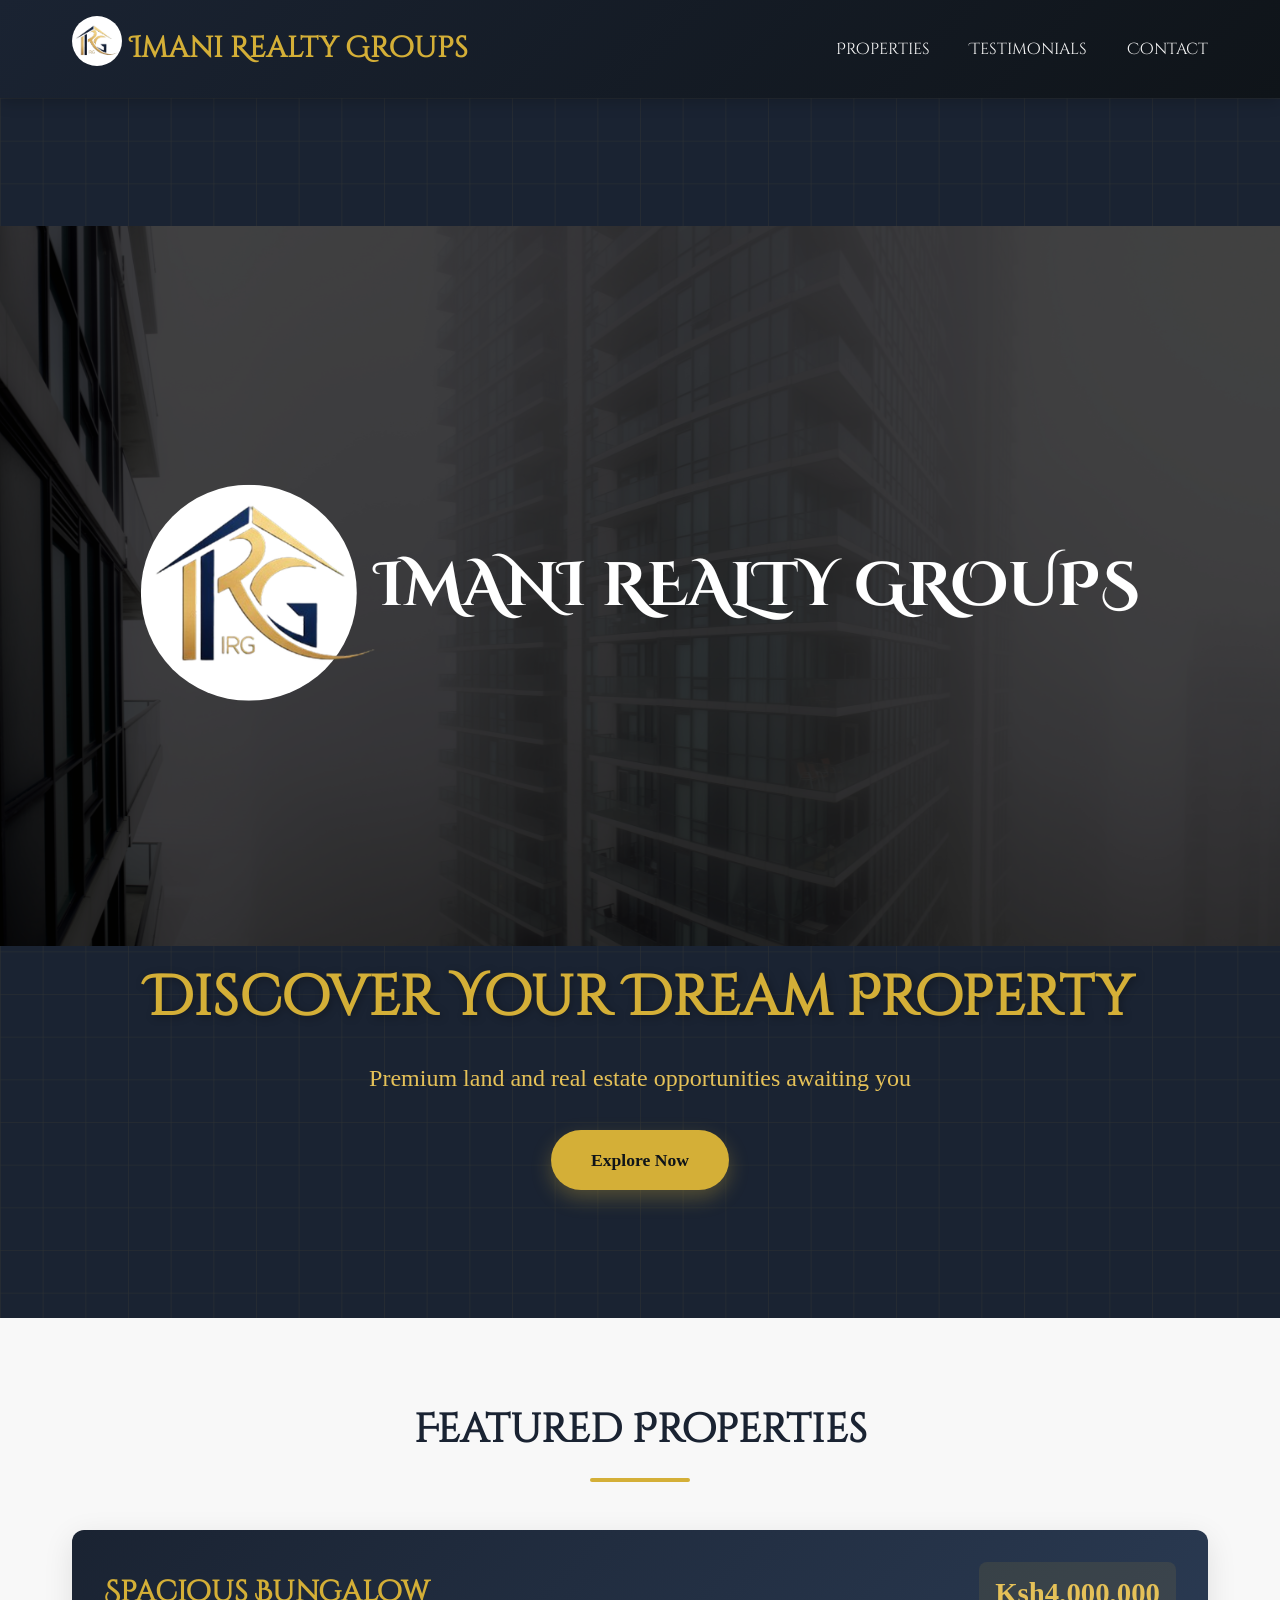
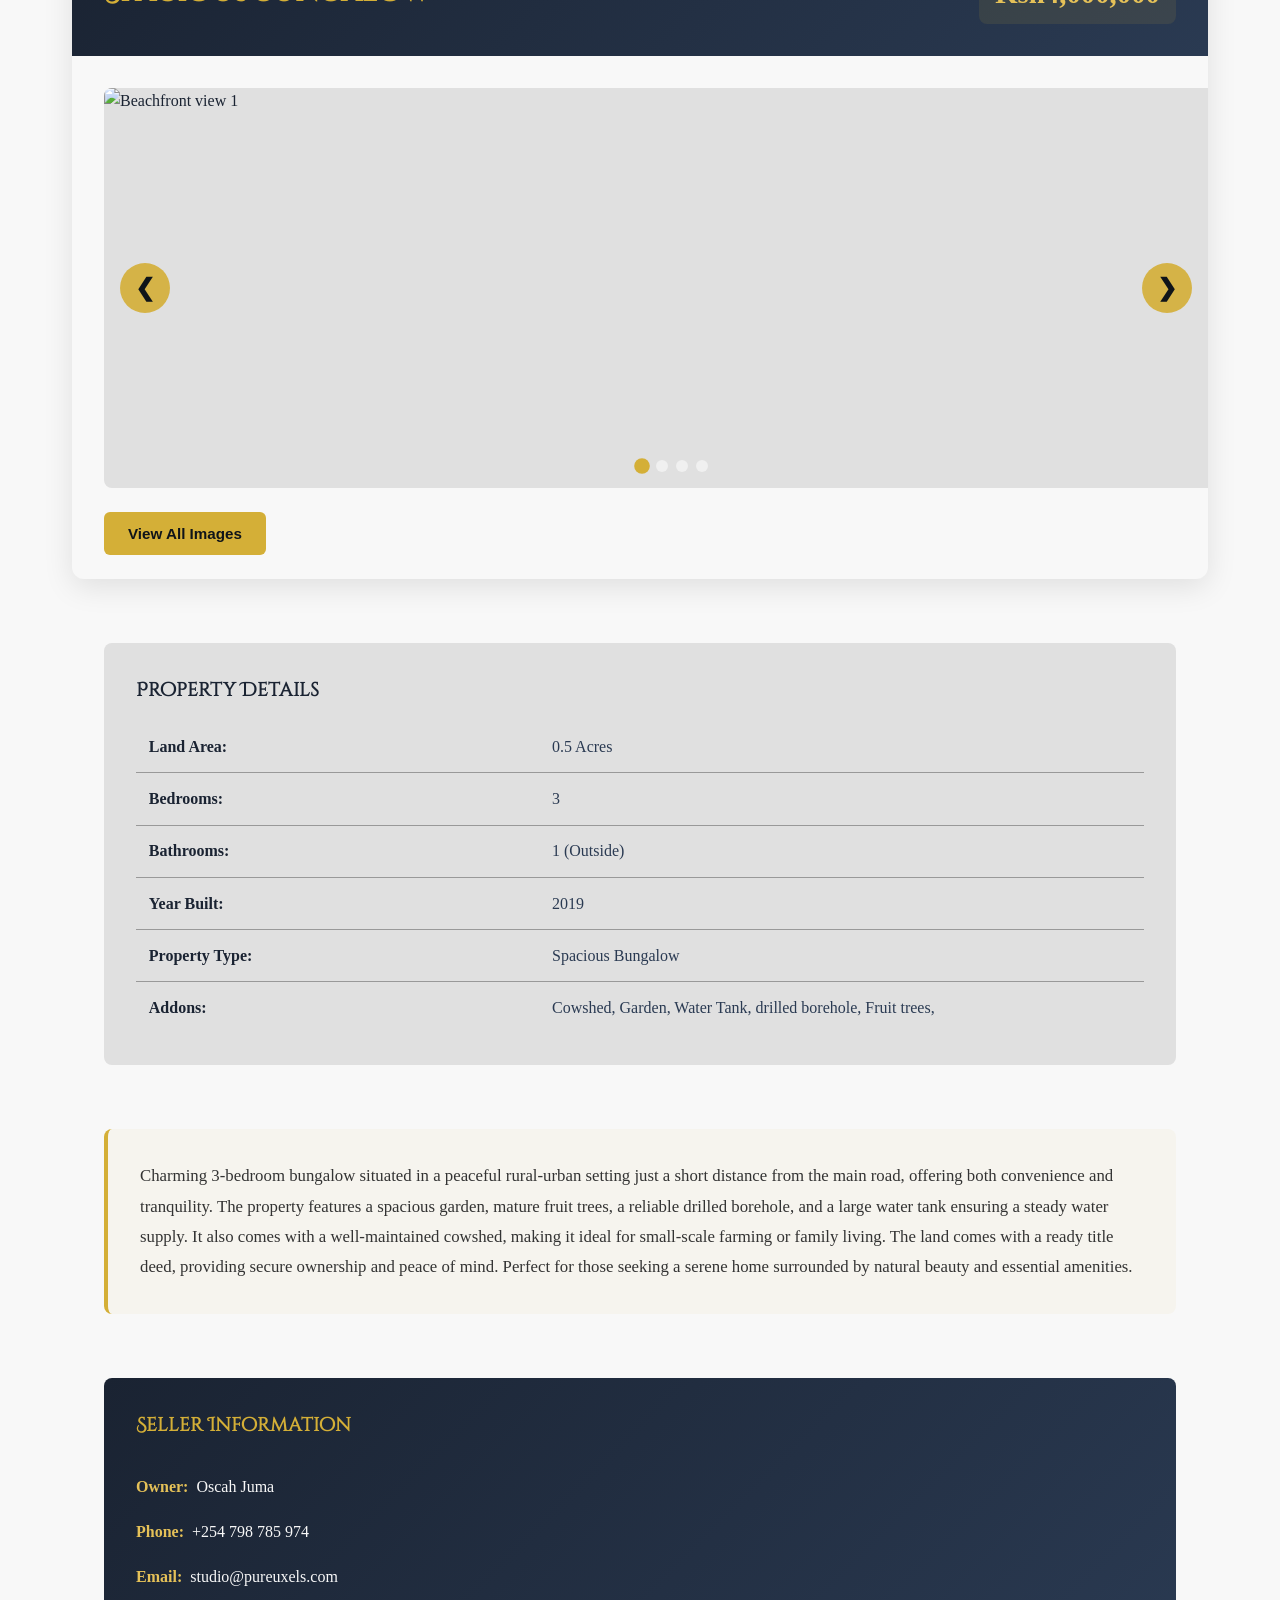
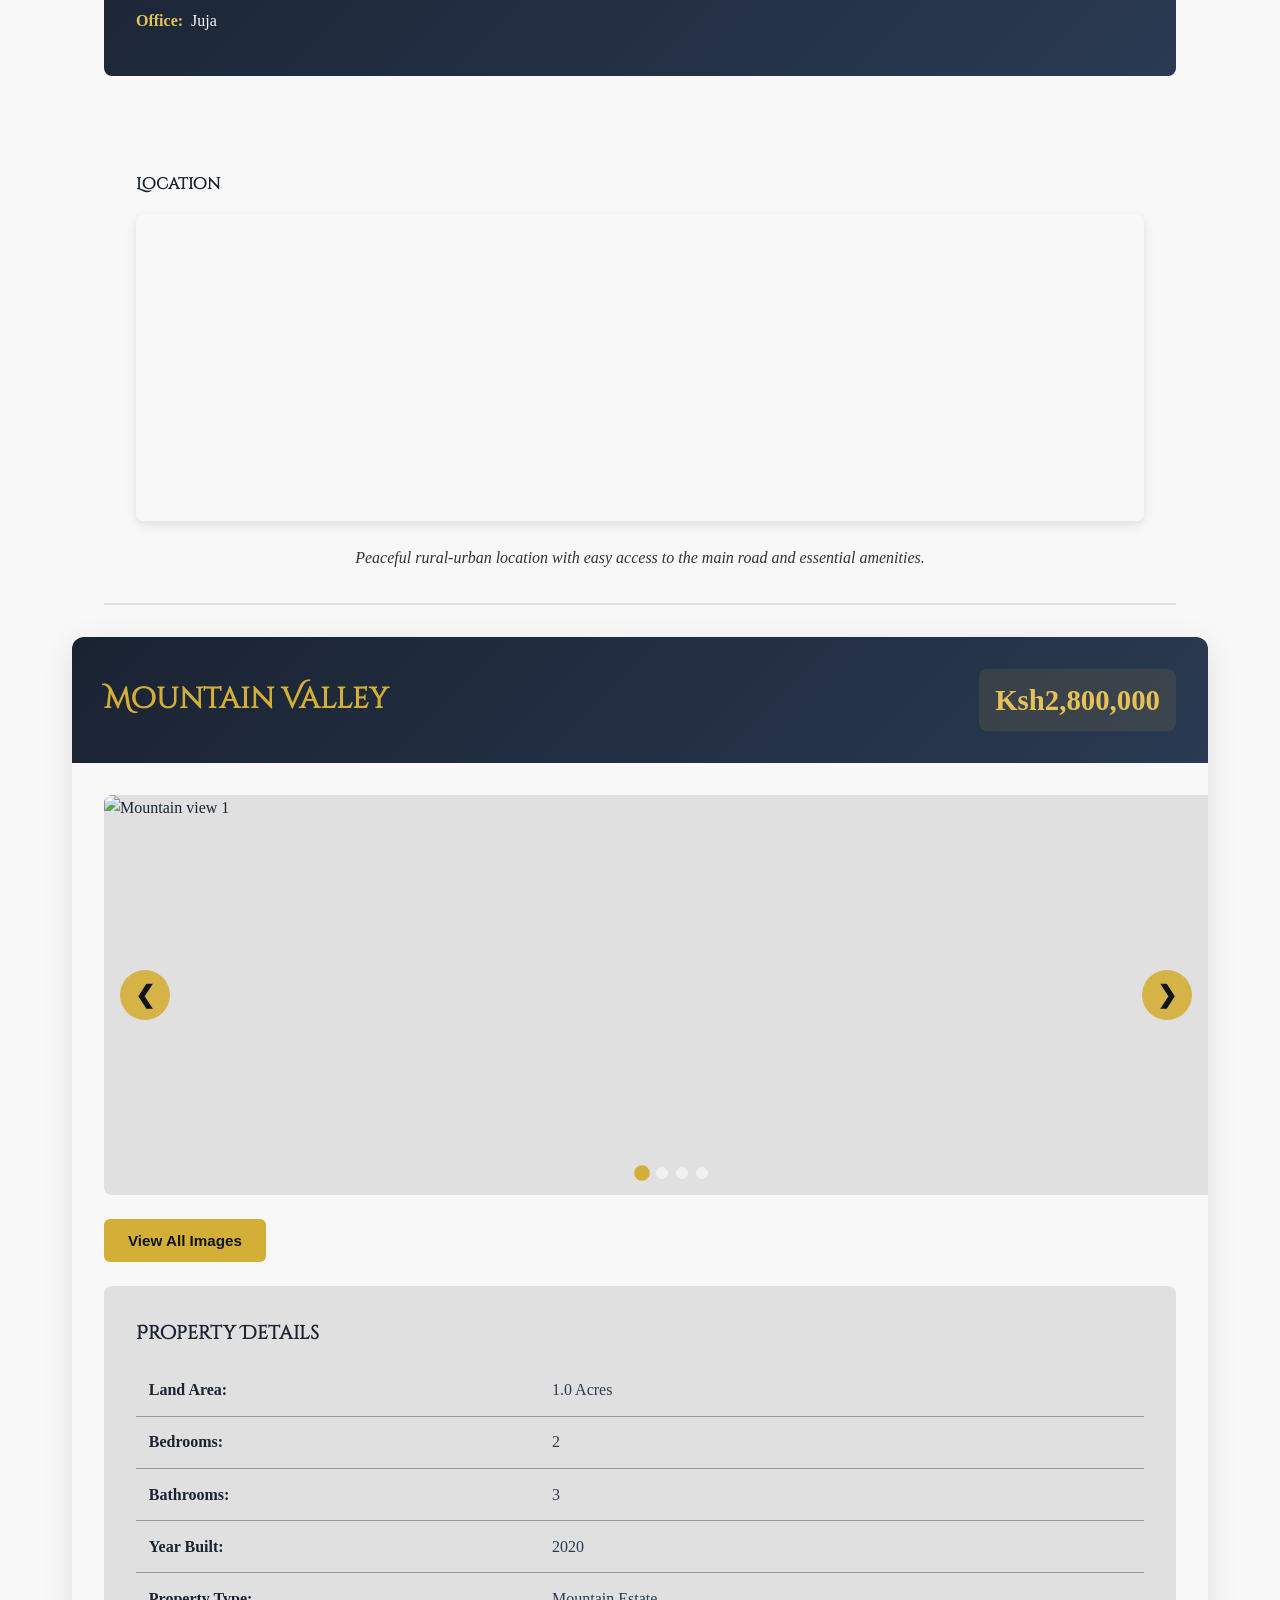
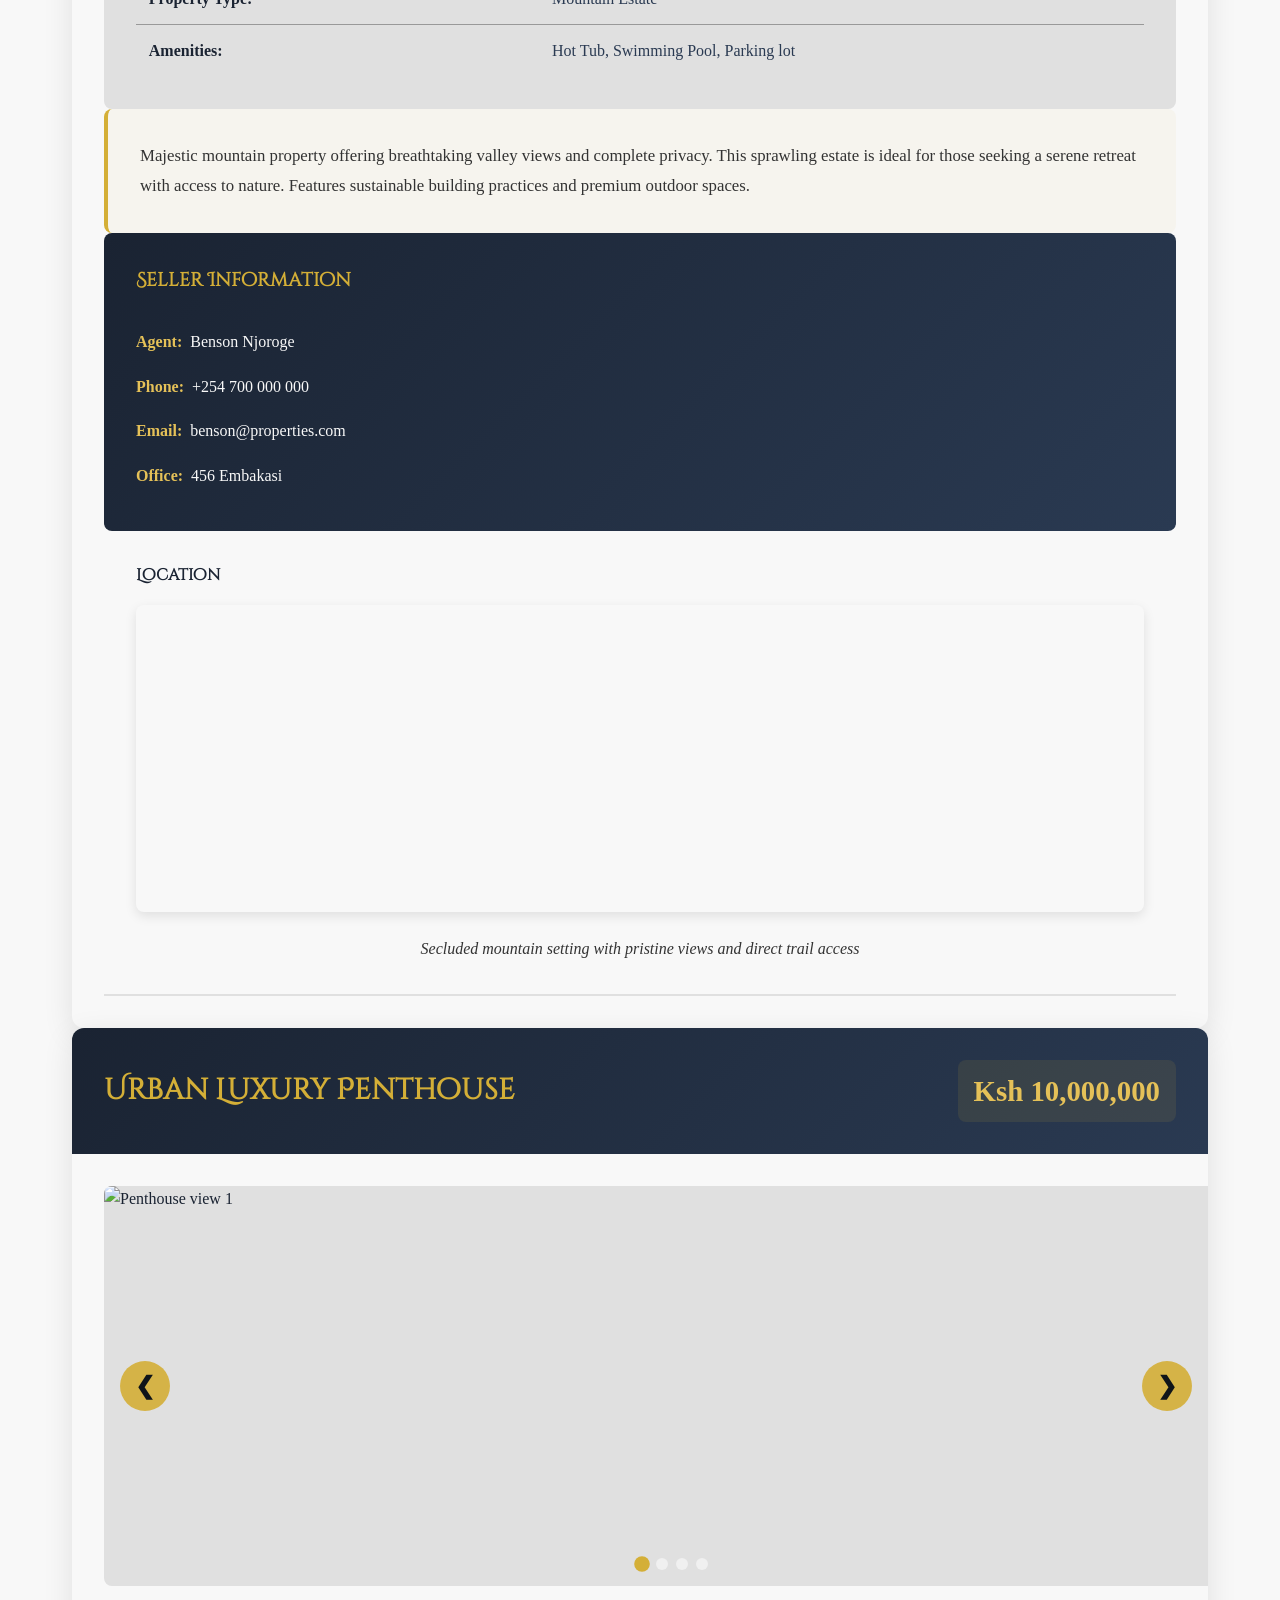
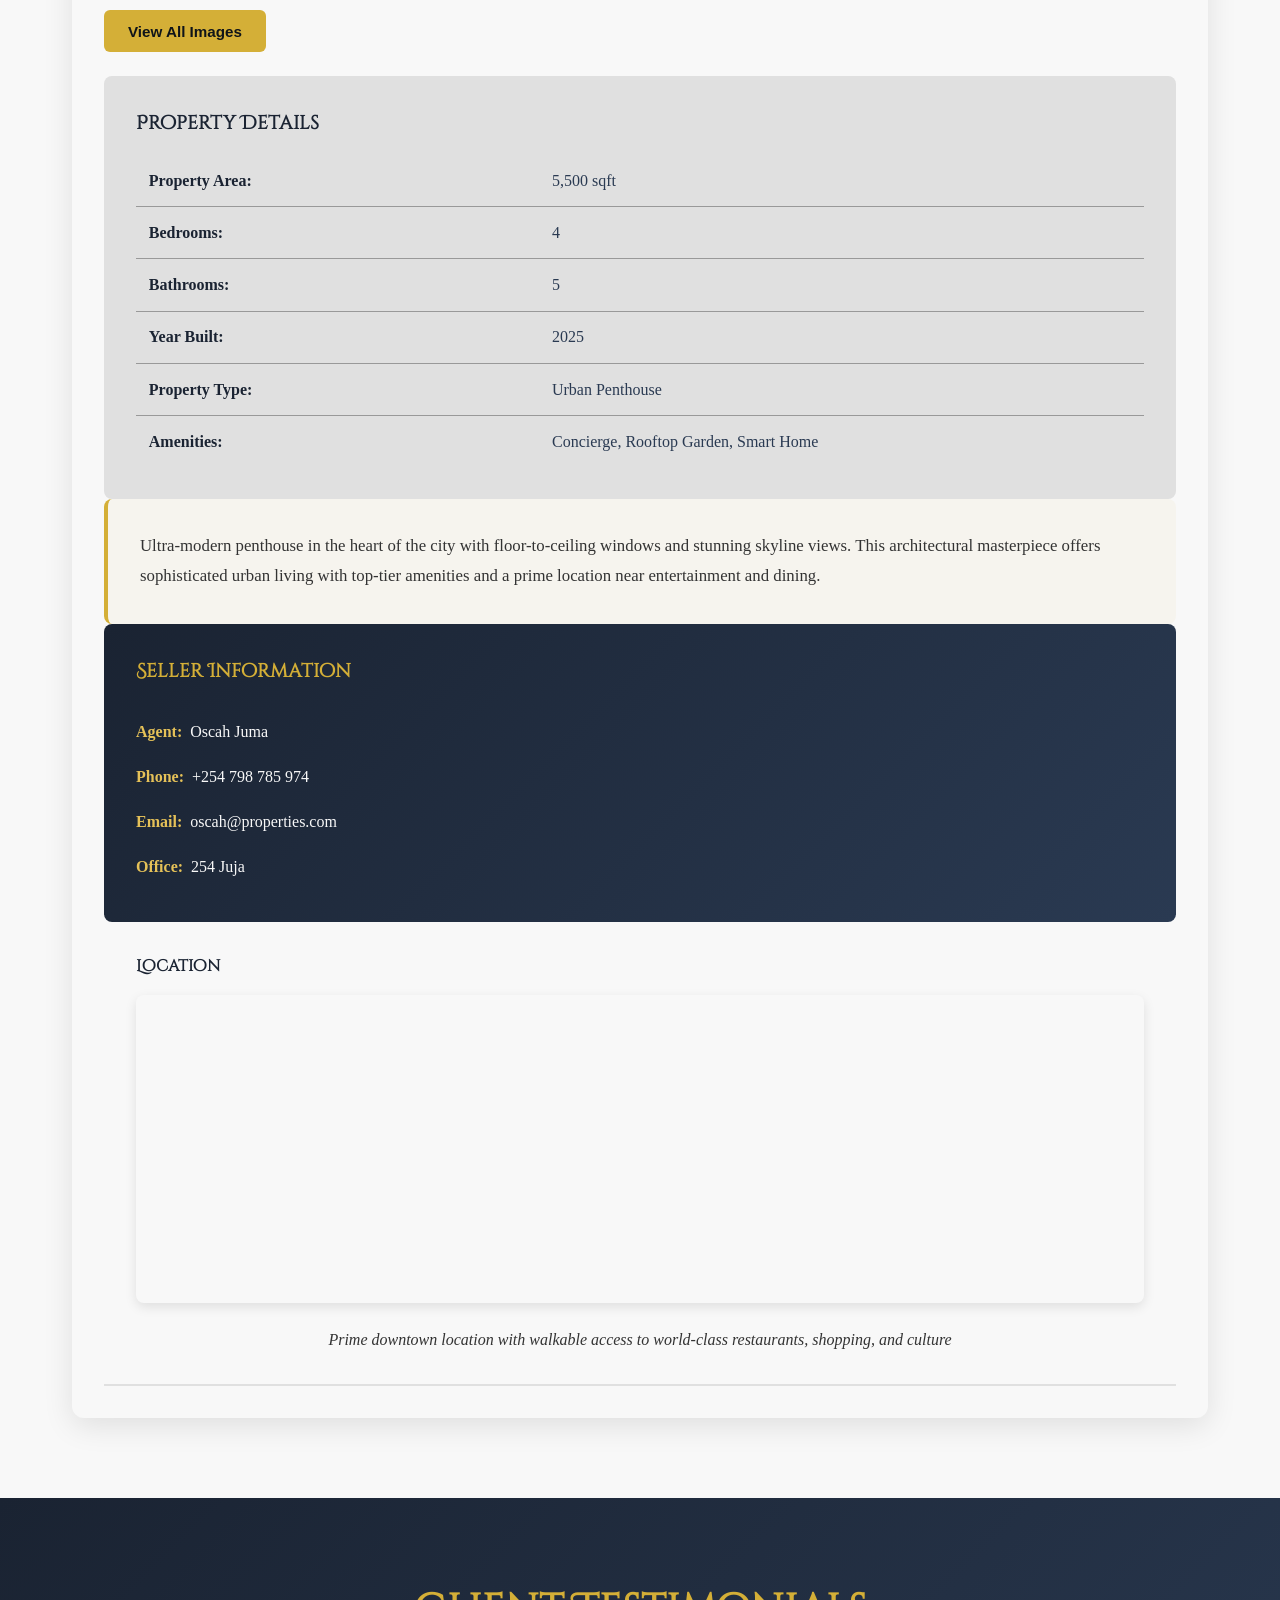
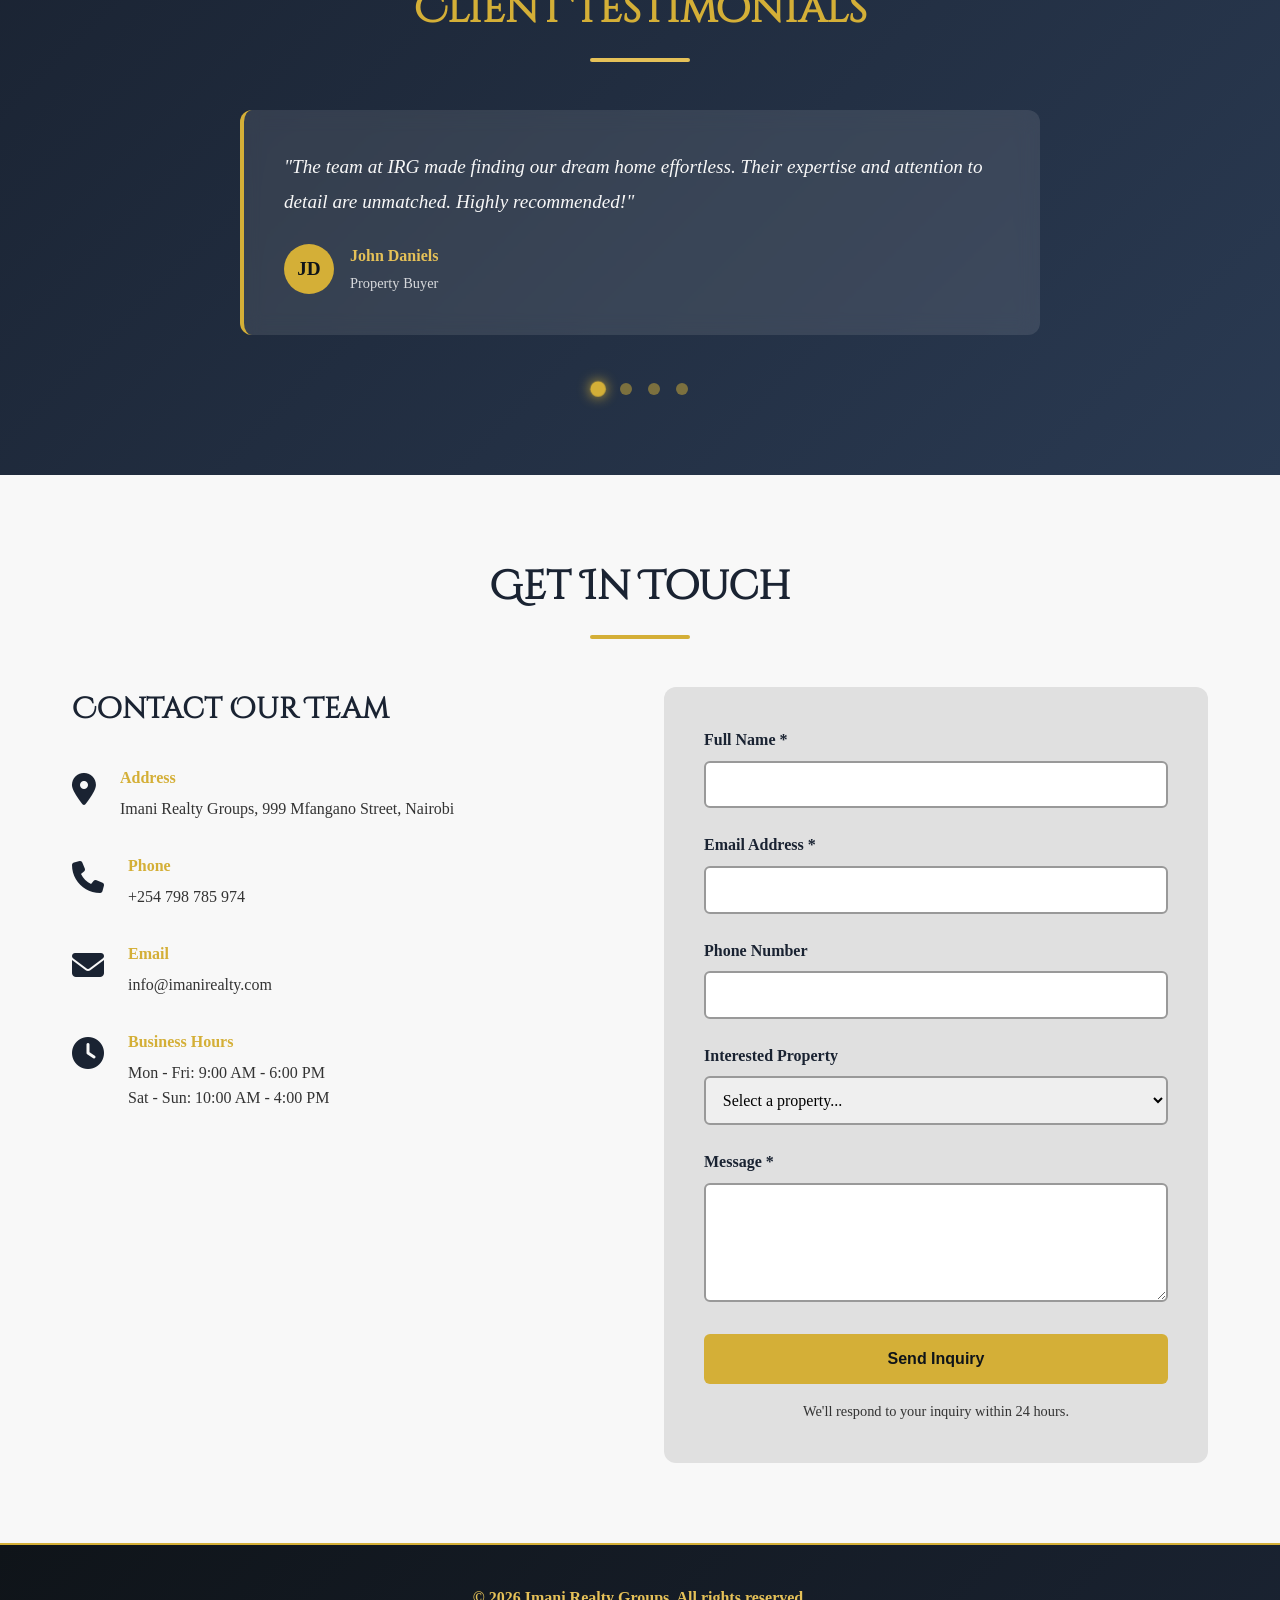
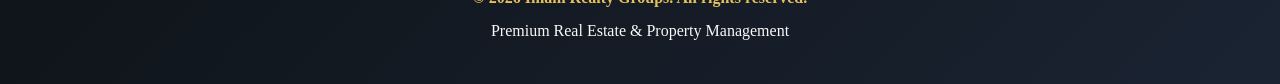
==== commit 0910c5c1: "Update property details" ====
--- a/index.html
+++ b/index.html
@@ -3,10 +3,12 @@
 <head>
     <meta charset="UTF-8">
     <meta name="viewport" content="width=device-width, initial-scale=1.0">
-    <title>Imani Realty Groups - Premium Land & Real Estate</title>
+    <title>Imani Realty Groups</title>
     <link rel="stylesheet" href="styles.css">
     <link rel="icon" href="Assets/IRG-icon.png" type="image/png">
     <link rel="apple-touch-icon" href="./Assets/IRG-icon.png">
+    <link rel="stylesheet" href="https://cdnjs.cloudflare.com/ajax/libs/font-awesome/6.5.2/css/all.min.css">
+</head>
 </head>
 <body>
     <!-- Navigation -->
@@ -55,8 +57,8 @@
             <!-- Property 1 -->
             <div class="property-card" data-property="1">
                 <div class="property-header">
-                    <h3>Luxury Beachfront Estate</h3>
-                    <span class="price">$2,500,000</span>
+                    <h3>Spacious Bungalow</h3>
+                    <span class="price">Ksh4,000,000</span>
                 </div>
 
                 <!-- Image Gallery/Carousel -->
@@ -94,33 +96,40 @@
                     <table>
                         <tr>
                             <td class="spec-label">Land Area:</td>
-                            <td class="spec-value">2.5 Acres</td>
+                            <td class="spec-value">0.5 Acres</td>
                         </tr>
                         <tr>
                             <td class="spec-label">Bedrooms:</td>
-                            <td class="spec-value">5</td>
+                            <td class="spec-value">3</td>
                         </tr>
                         <tr>
                             <td class="spec-label">Bathrooms:</td>
-                            <td class="spec-value">4</td>
+                            <td class="spec-value">1 (Outside)</td>
                         </tr>
                         <tr>
                             <td class="spec-label">Year Built:</td>
-                            <td class="spec-value">2022</td>
+                            <td class="spec-value">2019</td>
                         </tr>
                         <tr>
                             <td class="spec-label">Property Type:</td>
-                            <td class="spec-value">Beachfront Estate</td>
-                        </tr>
-                        <tr>
-                            <td class="spec-label">Amenities:</td>
-                            <td class="spec-value">Pool, Gym, Wine Cellar</td>
+                            <td class="spec-value">Spacious Bungalow</td>
+                        </tr>
+                        <tr>
+                            <td class="spec-label">Addons:</td>
+                            <td class="spec-value">Cowshed, Garden, Water Tank, drilled borehole, Fruit trees, </td>
                         </tr>
                     </table>
                 </div>
 
                 <p class="property-description">
-                    Stunning beachfront property with panoramic ocean views. This luxurious estate features modern architecture, premium finishes, and direct beach access. Perfect for those seeking an exclusive coastal lifestyle with all modern amenities.
+                    Charming 3-bedroom bungalow situated in a peaceful rural-urban setting 
+                    just a short distance from the main road, offering both convenience and
+                    tranquility. The property features a spacious garden, mature fruit
+                    trees, a reliable drilled borehole, and a large water tank ensuring a 
+                    steady water supply. It also comes with a well-maintained cowshed, making it 
+                    ideal for small-scale farming or family living. The land comes with a ready 
+                    title deed, providing secure ownership and peace of mind. Perfect for those 
+                    seeking a serene home surrounded by natural beauty and essential amenities.
                 </p>
 
                 <!-- Virtual Tour Section --Add later
@@ -139,10 +148,10 @@
                 <div class="seller-info">
                     <h4>Seller Information</h4>
                     <div class="contact-details">
-                        <p><strong>Agent:</strong> Sarah Mitchell</p>
-                        <p><strong>Phone:</strong> +1 (555) 234-5678</p>
-                        <p><strong>Email:</strong> sarah@eliteproperties.com</p>
-                        <p><strong>Office:</strong> 123 Coastal Ave, Beach City, CA 90210</p>
+                        <p><strong>Owner:</strong> Oscah Juma</p>
+                        <p><strong>Phone:</strong> +254 798 785 974</p>
+                        <p><strong>Email:</strong> studio@pureuxels.com</p>
+                        <p><strong>Office:</strong> Juja</p>
                     </div>
                 </div>
 
@@ -152,15 +161,17 @@
                     <div class="map-container">
                         <iframe src="https://www.google.com/maps/embed?pb=!1m18!1m12!1m3!1d3318.2074098597234!2d-118.25298!3d34.02335!2m3!1f0!2f0!3f0!3m2!1i1024!2i768!4f13.1!3m3!1m2!1s0x80dd26ba87e8c5d9%3A0x123456789!2sBeachfront%20Estate!5e0!3m2!1sen!2sus!4v1234567890" width="100%" height="300" style="border:none;border-radius:8px;" allowfullscreen="" loading="lazy"></iframe>
                     </div>
-                    <p class="location-text">Beautiful coastal location with easy access to amenities and beaches</p>
+                    <p class="location-text">Peaceful rural-urban location with easy access
+                         to the main road and essential amenities.
+                    </p>
                 </div>
             </div>
 
             <!-- Property 2 -->
             <div class="property-card" data-property="2">
                 <div class="property-header">
-                    <h3>Mountain Valley Estate</h3>
-                    <span class="price">$1,800,000</span>
+                    <h3>Mountain Valley</h3>
+                    <span class="price">Ksh2,800,000</span>
                 </div>
 
                 <div class="image-carousel">
@@ -194,15 +205,15 @@
                     <table>
                         <tr>
                             <td class="spec-label">Land Area:</td>
-                            <td class="spec-value">4.0 Acres</td>
+                            <td class="spec-value">1.0 Acres</td>
                         </tr>
                         <tr>
                             <td class="spec-label">Bedrooms:</td>
-                            <td class="spec-value">6</td>
+                            <td class="spec-value">2</td>
                         </tr>
                         <tr>
                             <td class="spec-label">Bathrooms:</td>
-                            <td class="spec-value">5</td>
+                            <td class="spec-value">3</td>
                         </tr>
                         <tr>
                             <td class="spec-label">Year Built:</td>
@@ -214,13 +225,16 @@
                         </tr>
                         <tr>
                             <td class="spec-label">Amenities:</td>
-                            <td class="spec-value">Hot Tub, Sauna, Hiking Trails</td>
+                            <td class="spec-value">Hot Tub, Swimming Pool, Parking lot</td>
                         </tr>
                     </table>
                 </div>
 
                 <p class="property-description">
-                    Majestic mountain property offering breathtaking valley views and complete privacy. This sprawling estate is ideal for those seeking a serene retreat with access to nature. Features sustainable building practices and premium outdoor spaces.
+                    Majestic mountain property offering breathtaking valley views and complete
+                    privacy. This sprawling estate is ideal for those seeking a serene retreat
+                    with access to nature. Features sustainable building practices and premium 
+                    outdoor spaces.
                 </p>
 
 
@@ -239,10 +253,10 @@
                 <div class="seller-info">
                     <h4>Seller Information</h4>
                     <div class="contact-details">
-                        <p><strong>Agent:</strong> James Rodriguez</p>
-                        <p><strong>Phone:</strong> +1 (555) 345-6789</p>
-                        <p><strong>Email:</strong> james@eliteproperties.com</p>
-                        <p><strong>Office:</strong> 456 Mountain Rd, Alpine Valley, CO 80435</p>
+                        <p><strong>Agent:</strong> Benson Njoroge</p>
+                        <p><strong>Phone:</strong> +254 700 000 000</p>
+                        <p><strong>Email:</strong> benson@properties.com</p>
+                        <p><strong>Office:</strong> 456 Embakasi</p>
                     </div>
                 </div>
 
@@ -259,7 +273,7 @@
             <div class="property-card" data-property="3">
                 <div class="property-header">
                     <h3>Urban Luxury Penthouse</h3>
-                    <span class="price">$3,200,000</span>
+                    <span class="price">Ksh 10,000,000</span>
                 </div>
 
                 <div class="image-carousel">
@@ -301,11 +315,11 @@
                         </tr>
                         <tr>
                             <td class="spec-label">Bathrooms:</td>
-                            <td class="spec-value">3.5</td>
+                            <td class="spec-value">5</td>
                         </tr>
                         <tr>
                             <td class="spec-label">Year Built:</td>
-                            <td class="spec-value">2023</td>
+                            <td class="spec-value">2025</td>
                         </tr>
                         <tr>
                             <td class="spec-label">Property Type:</td>
@@ -337,10 +351,10 @@
                 <div class="seller-info">
                     <h4>Seller Information</h4>
                     <div class="contact-details">
-                        <p><strong>Agent:</strong> Victoria Chen</p>
-                        <p><strong>Phone:</strong> +1 (555) 456-7890</p>
-                        <p><strong>Email:</strong> victoria@eliteproperties.com</p>
-                        <p><strong>Office:</strong> 789 Downtown Plaza, Metro City, NY 10001</p>
+                        <p><strong>Agent:</strong> Oscah Juma</p>
+                        <p><strong>Phone:</strong> +254 798 785 974</p>
+                        <p><strong>Email:</strong> oscah@properties.com</p>
+                        <p><strong>Office:</strong> 254 Juja</p>
                     </div>
                 </div>
 
@@ -361,7 +375,7 @@
         <div class="testimonials-carousel">
             <div class="testimonial-slide active">
                 <div class="testimonial-content">
-                    <p class="testimonial-text">"The team at Elite Properties made finding our dream home effortless. Their expertise and attention to detail are unmatched. Highly recommended!"</p>
+                    <p class="testimonial-text">"The team at IRG made finding our dream home effortless. Their expertise and attention to detail are unmatched. Highly recommended!"</p>
                     <div class="testimonial-author">
                         <div class="author-initials">JD</div>
                         <div>
@@ -374,11 +388,11 @@
 
             <div class="testimonial-slide">
                 <div class="testimonial-content">
-                    <p class="testimonial-text">"We sold our property in record time thanks to Elite Properties. Their marketing strategy and professional handling made all the difference."</p>
+                    <p class="testimonial-text">"We sold our property in record time thanks to IRG. Their marketing strategy and professional handling made all the difference."</p>
                     <div class="testimonial-author">
-                        <div class="author-initials">EM</div>
+                        <div class="author-initials">OJ</div>
                         <div>
-                            <p class="author-name">Emily Martinez</p>
+                            <p class="author-name">Oscah Juma</p>
                             <p class="author-title">Property Seller</p>
                         </div>
                     </div>
@@ -389,9 +403,9 @@
                 <div class="testimonial-content">
                     <p class="testimonial-text">"Outstanding service from start to finish. The agents understood our vision and found exactly what we were looking for. Thank you!"</p>
                     <div class="testimonial-author">
-                        <div class="author-initials">RC</div>
+                        <div class="author-initials">SB</div>
                         <div>
-                            <p class="author-name">Richard Collins</p>
+                            <p class="author-name">Shania Baker</p>
                             <p class="author-title">Investment Partner</p>
                         </div>
                     </div>
@@ -427,28 +441,36 @@
             <div class="contact-info">
                 <h3>Contact Our Team</h3>
                 <div class="info-item">
-                    <span class="info-icon">📍</span>
+                    <span class="info-icon">
+                        <i class="fa-solid fa-location-dot"></i>
+                    </span>
                     <div>
                         <p class="info-label">Address</p>
-                        <p class="info-value">Elite Properties Global, 999 Luxury Lane, Premium City, PC 00000</p>
+                        <p class="info-value">Imani Realty Groups, 999 Mfangano Street, Nairobi</p>
                     </div>
                 </div>
                 <div class="info-item">
-                    <span class="info-icon">📞</span>
+                    <span class="info-icon">
+                        <i class="fa-solid fa-phone"></i>
+                    </span>
                     <div>
                         <p class="info-label">Phone</p>
-                        <p class="info-value">+1 (555) 000-0000</p>
+                        <p class="info-value">+254 798 785 974</p>
                     </div>
                 </div>
                 <div class="info-item">
-                    <span class="info-icon">📧</span>
+                    <span class="info-icon">
+                        <i class="fa-solid fa-envelope"></i>
+                    </span>
                     <div>
                         <p class="info-label">Email</p>
-                        <p class="info-value">info@eliteproperties.com</p>
+                        <p class="info-value">info@imanirealty.com</p>
                     </div>
                 </div>
                 <div class="info-item">
-                    <span class="info-icon">🕒</span>
+                    <span class="info-icon">
+                        <i class="fa-solid fa-clock"></i>
+                    </span>
                     <div>
                         <p class="info-label">Business Hours</p>
                         <p class="info-value">Mon - Fri: 9:00 AM - 6:00 PM<br>Sat - Sun: 10:00 AM - 4:00 PM</p>
@@ -490,8 +512,8 @@
 
     <!-- Footer -->
     <footer class="footer">
-        <p>&copy; 2024 Elite Properties. All rights reserved.</p>
-        <p>Premium Real Estate & Land Development</p>
+        <p>&copy; 2026 Imani Realty Groups. All rights reserved.</p>
+        <p>Premium Real Estate & Property Management</p>
     </footer>
 
     <script src="script.js"></script>
--- a/styles.css
+++ b/styles.css
@@ -33,6 +33,10 @@
     color: var(--primary-navy);
     line-height: 1.6;
     overflow-x: hidden;
+}
+
+h1, h2, h3, h4 {
+    font-family: 'Cinzel Decorative', serif;
 }
 
 /* ============================================
@@ -1185,16 +1189,24 @@
 
     .lightbox {
         padding: 4rem 0.5rem 2rem 0.5rem;
+        align-items: center;
     }
 
     .lightbox-content {
         padding: 1rem 0.5rem;
         gap: 0.8rem;
+        flex-direction: column;
+        max-height: 80vh;
+        overflow-y: scroll;
+        max-width: 100%;
     }
 
     .lightbox-content img {
-        width: 160px;
-        height: 160px;
+        width: 100%;
+        max-width: 280px;
+        height: auto;
+        aspect-ratio: 1 / 1;
+        object-fit: cover;
     }
 
     .lightbox-btn {
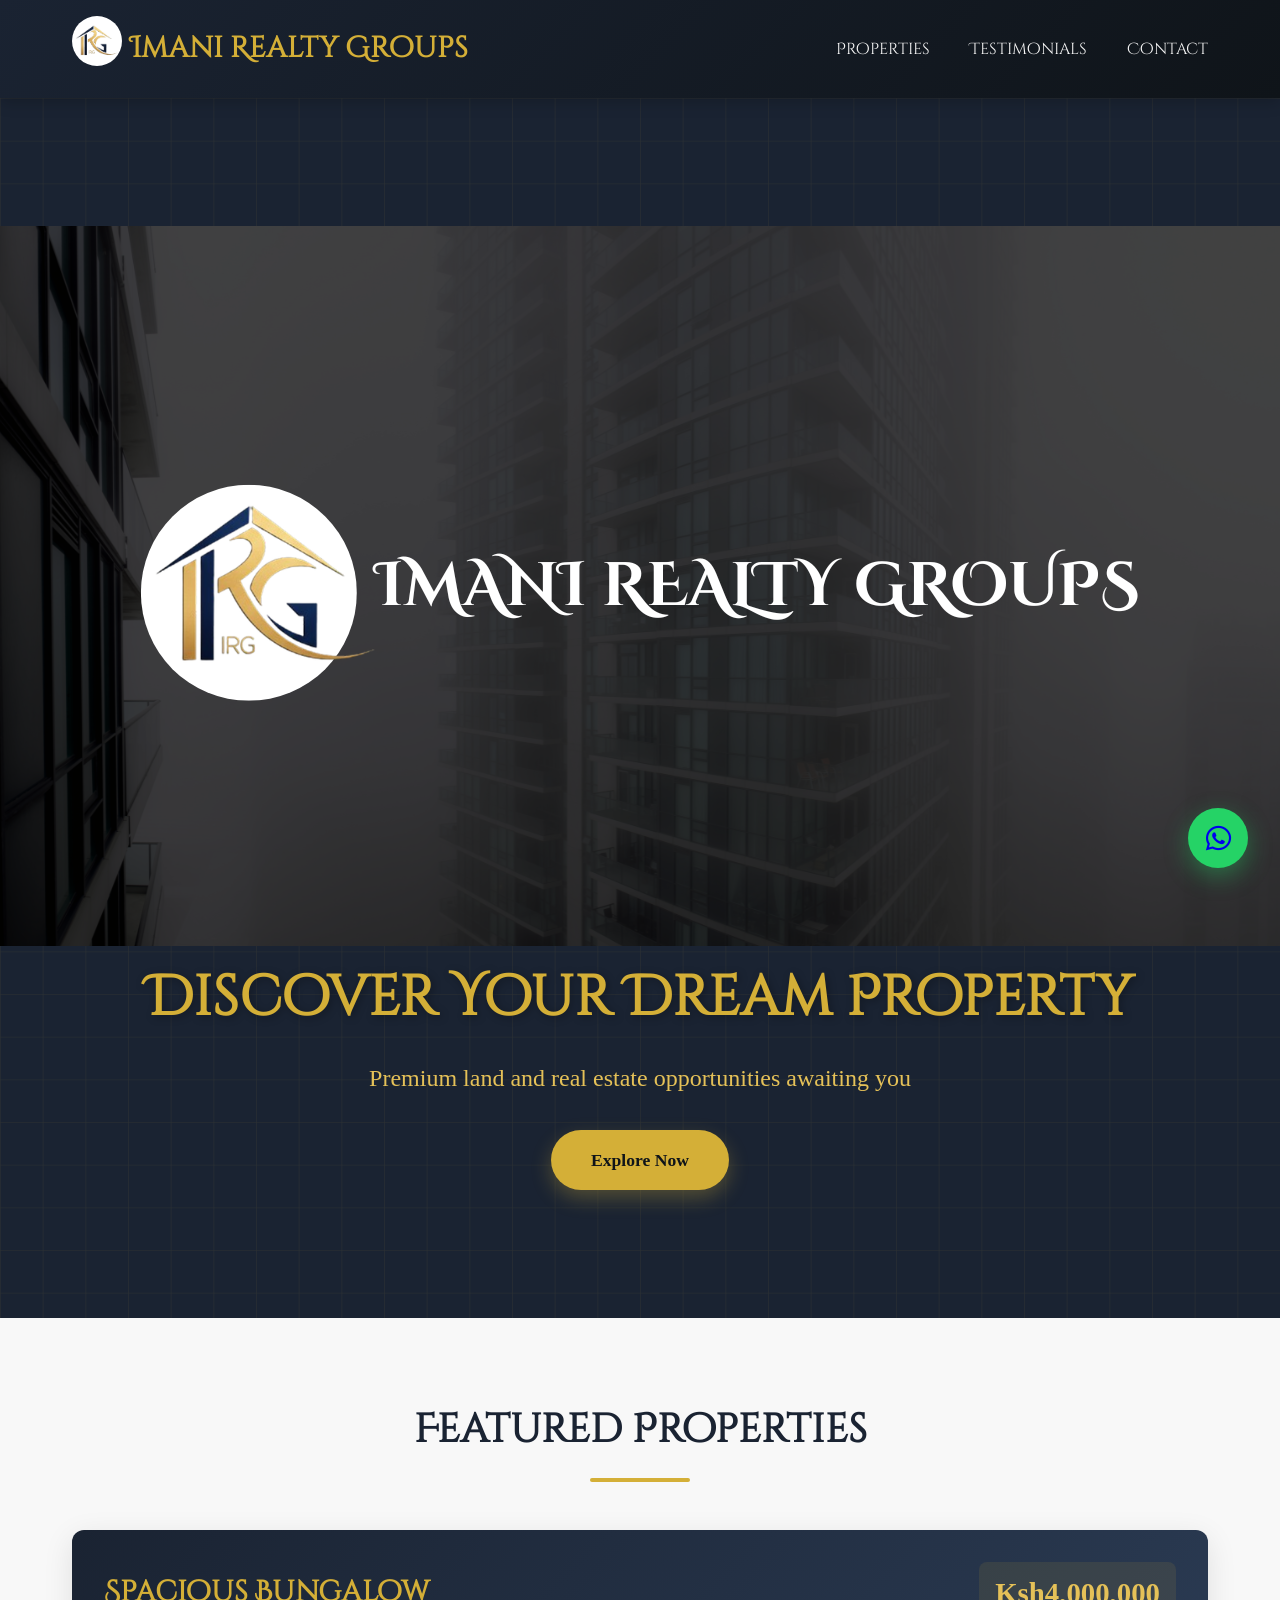
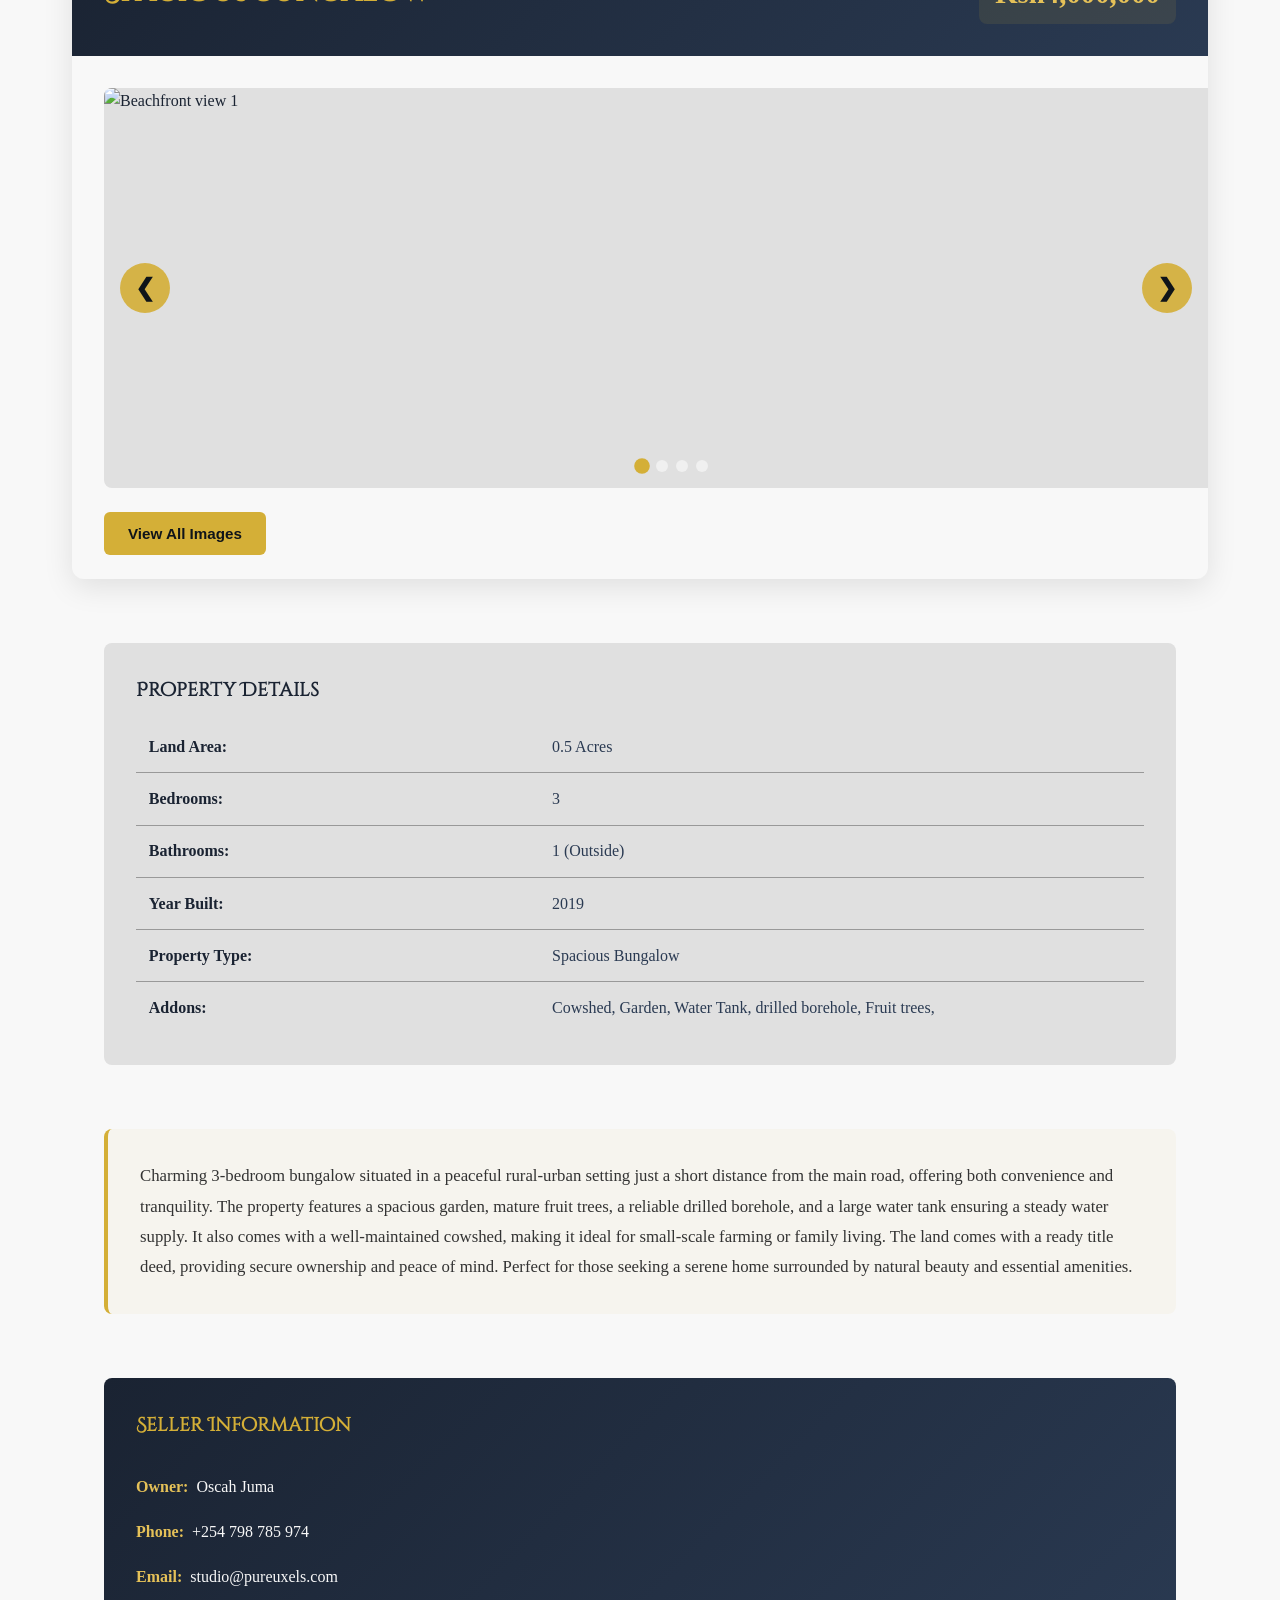
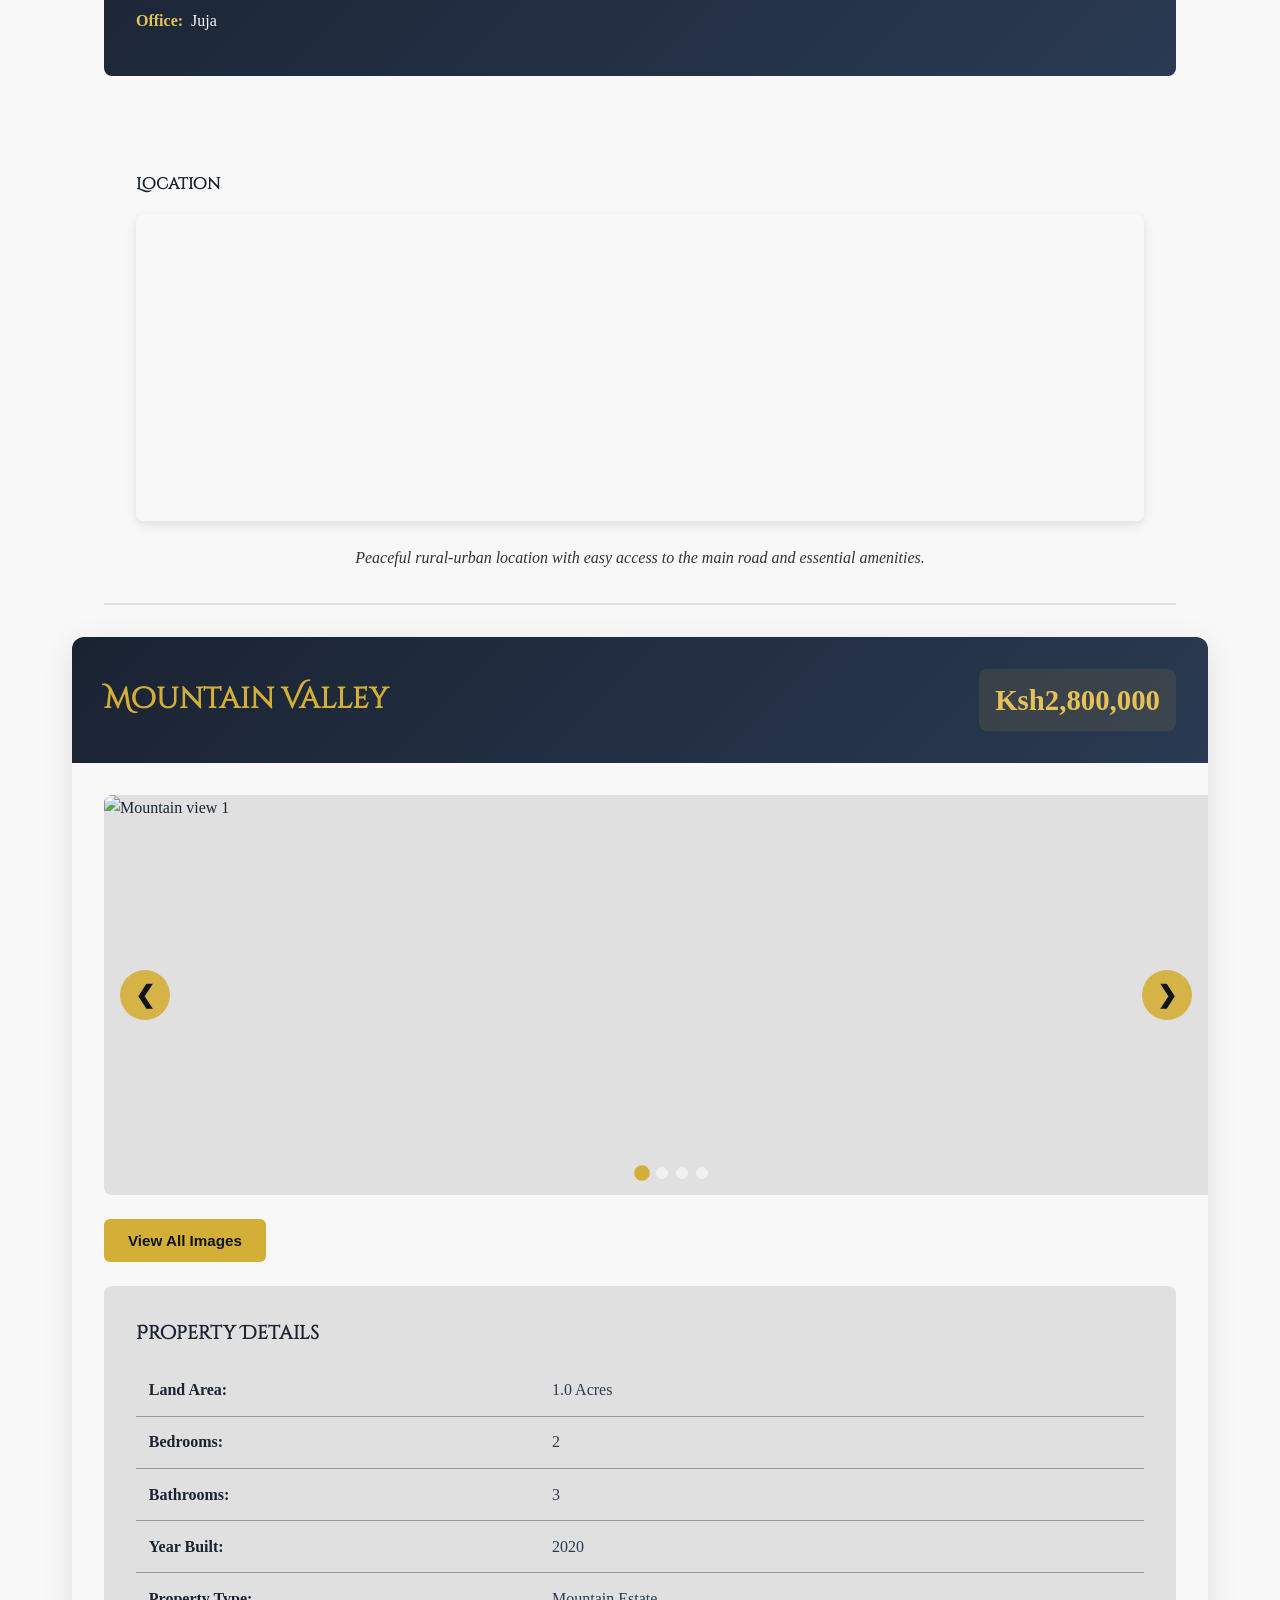
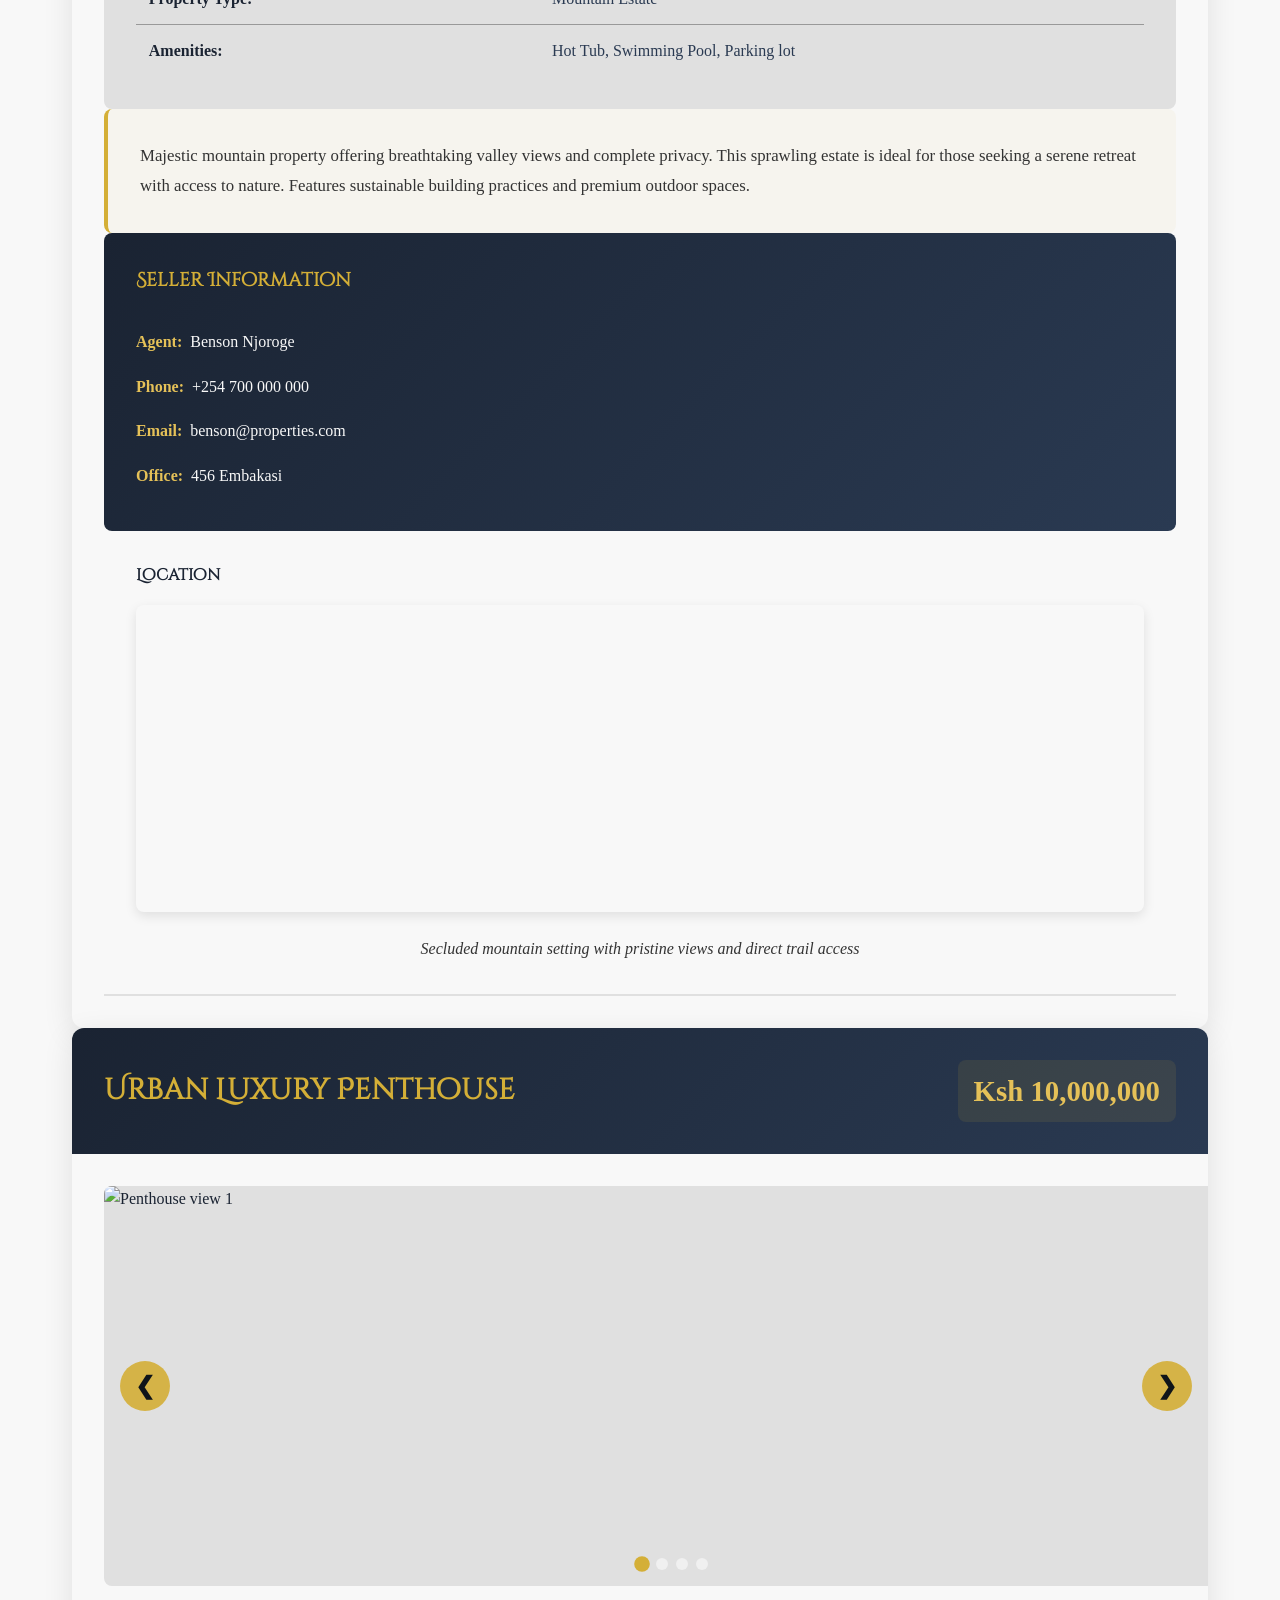
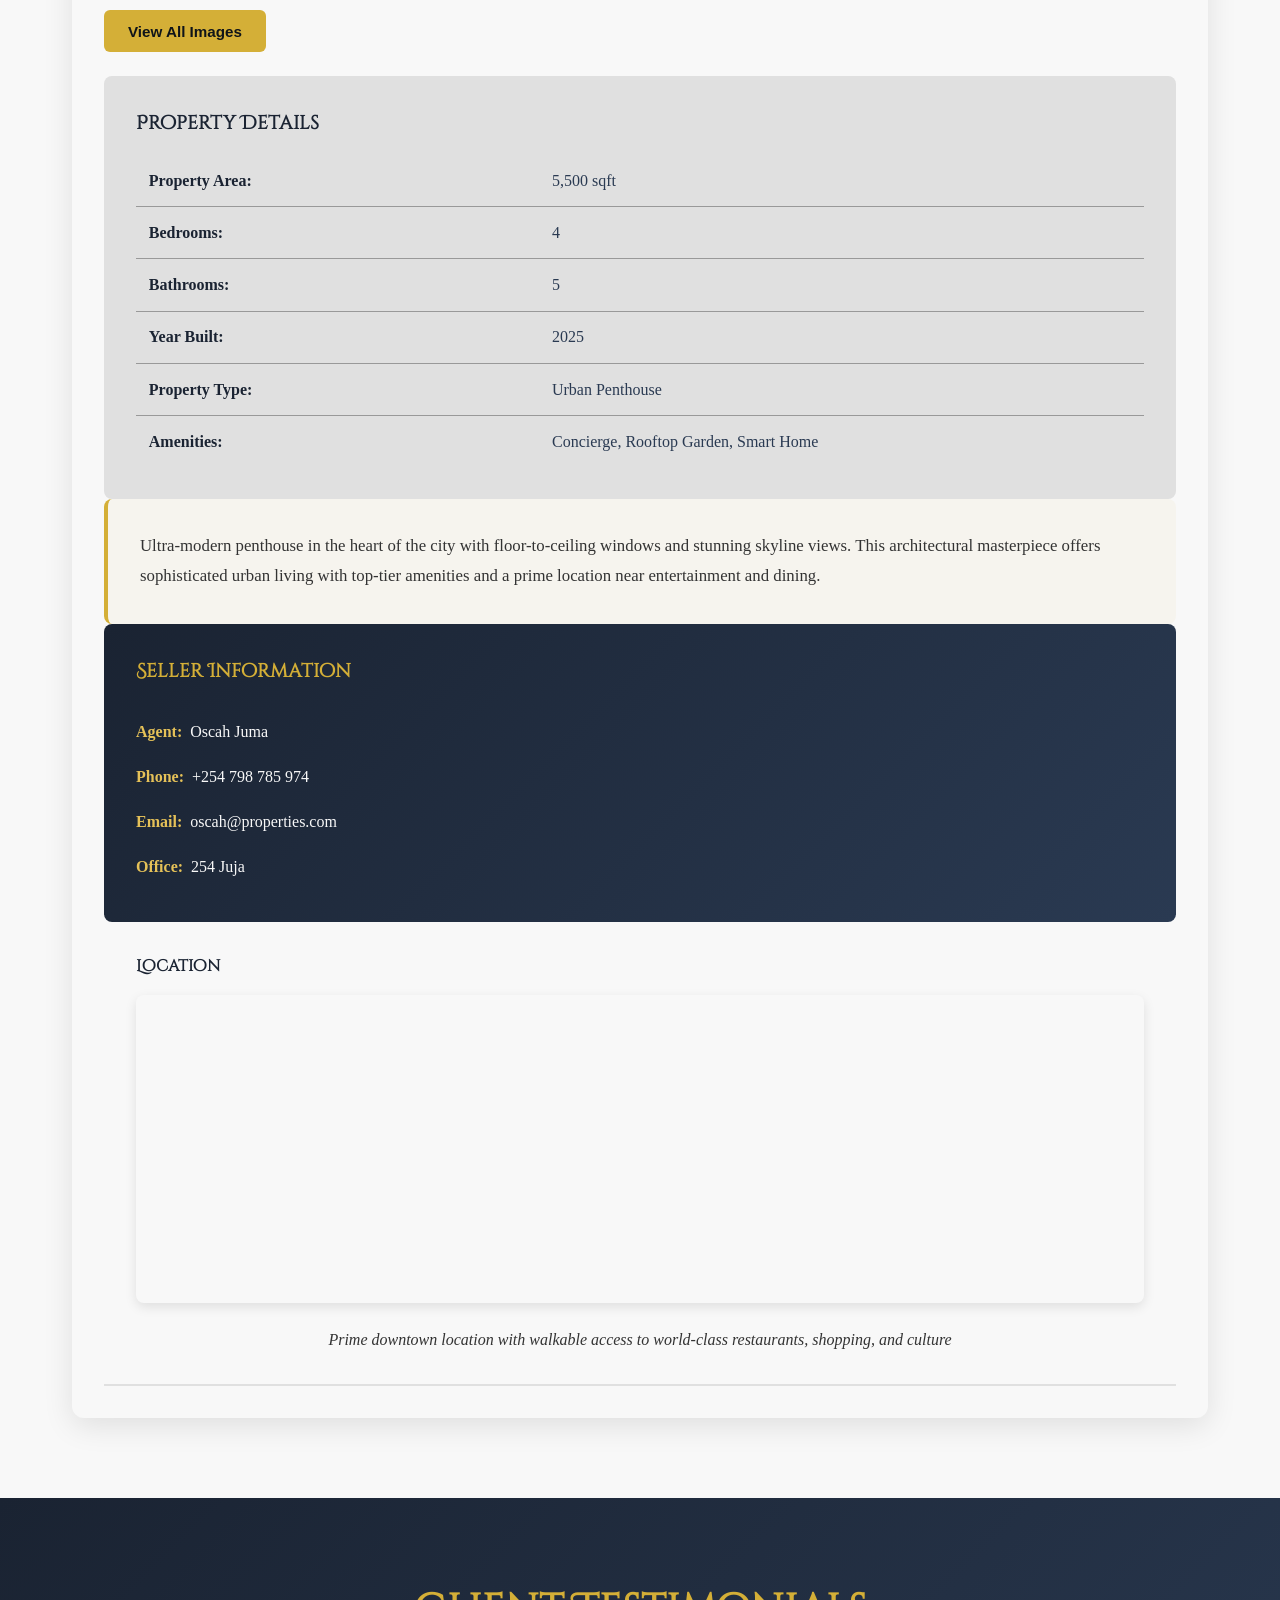
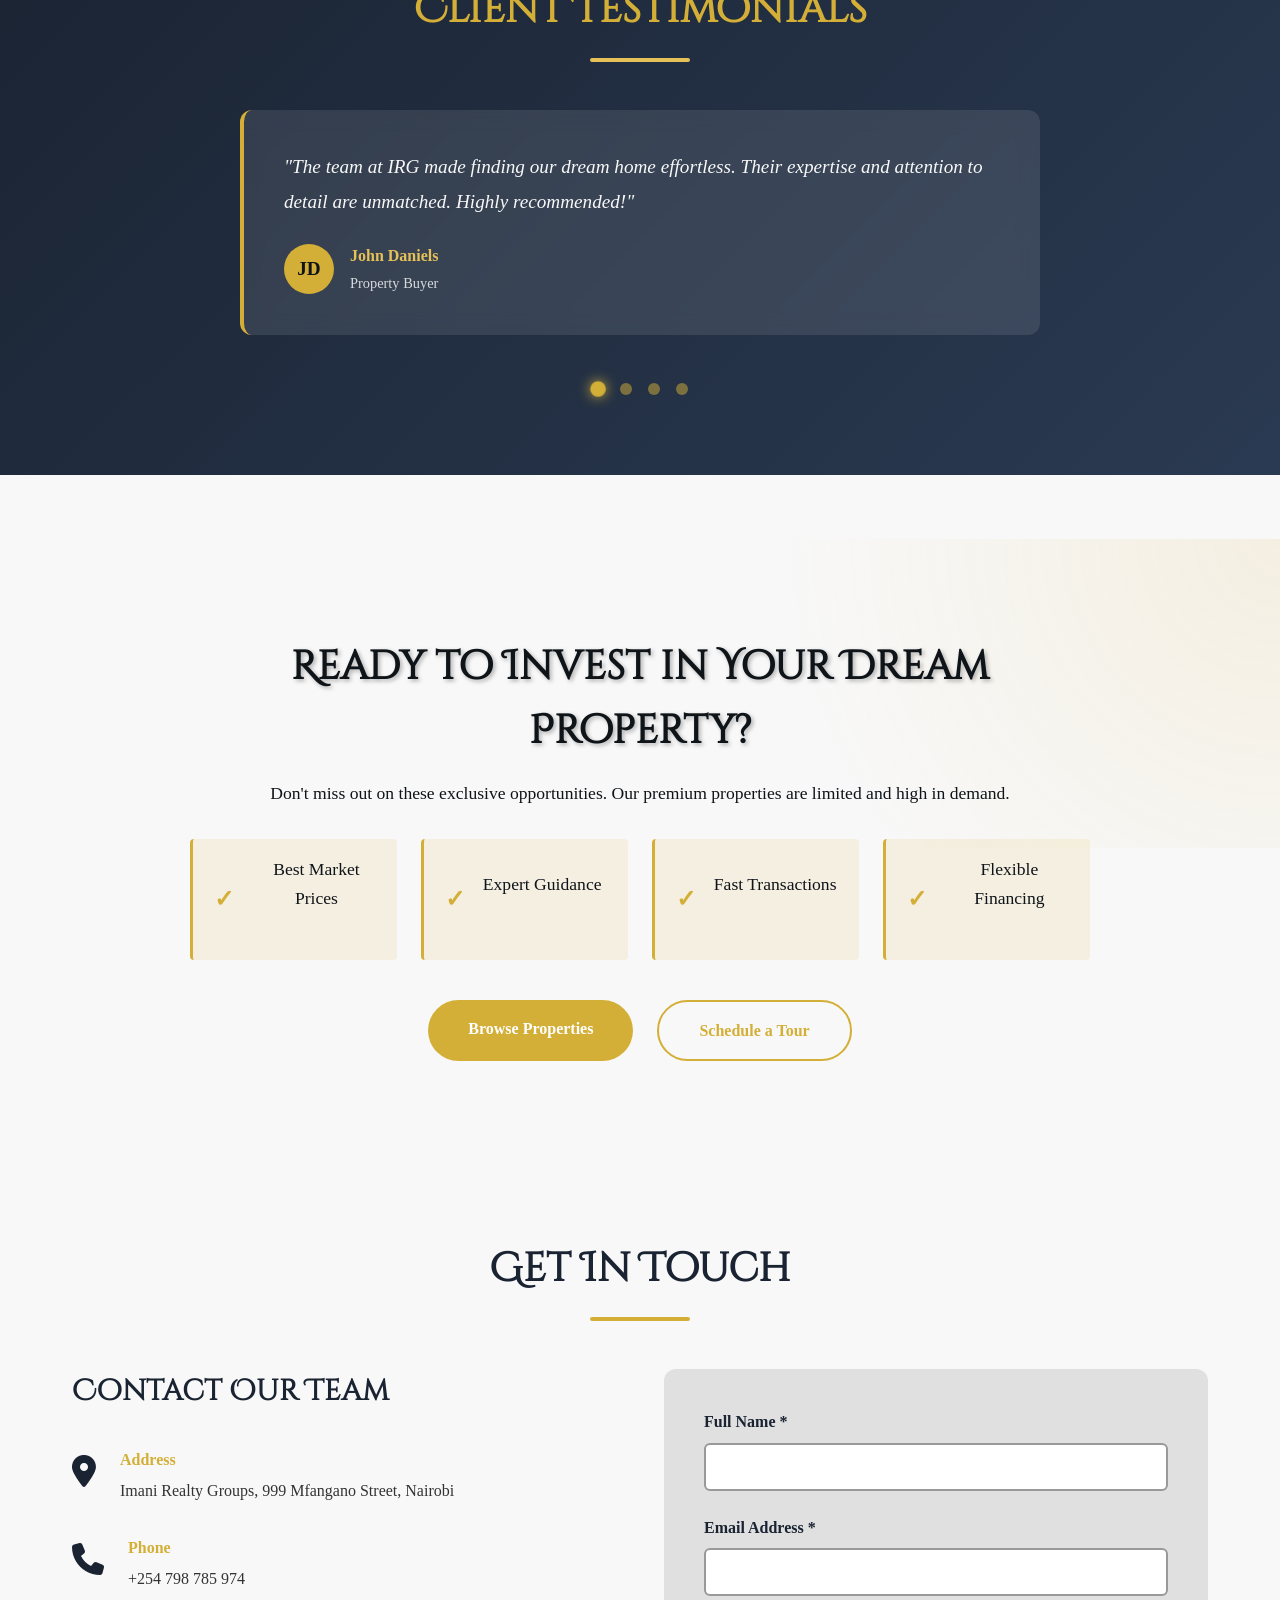
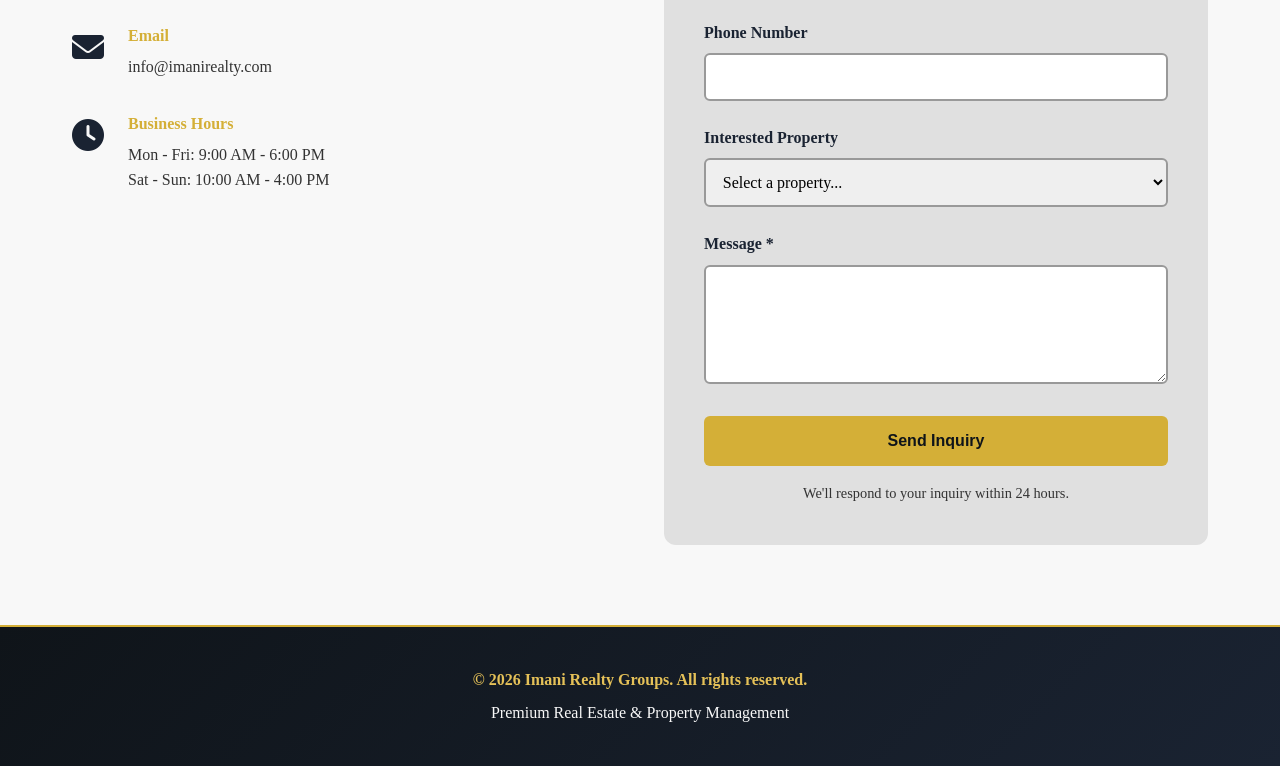
==== commit 31ca0395: "Feat: Add floating whatsapp icon" ====
--- a/index.html
+++ b/index.html
@@ -434,6 +434,36 @@
         </div>
     </section>
 
+    <!-- CTA Section -->
+    <section class="cta-offer-section">
+        <div class="cta-offer-content">
+            <h2>Ready to Invest in Your Dream Property?</h2>
+            <p>Don't miss out on these exclusive opportunities. Our premium properties are limited and high in demand.</p>
+            <div class="cta-highlights">
+                <div class="cta-highlight">
+                    <span class="highlight-icon">✓</span>
+                    <span><p>Best Market Prices</p></span>
+                </div>
+                <div class="cta-highlight">
+                    <span class="highlight-icon">✓</span>
+                    <span><p>Expert Guidance</p></span>
+                </div>
+                <div class="cta-highlight">
+                    <span class="highlight-icon">✓</span>
+                    <span><p>Fast Transactions</p></span>
+                </div>
+                <div class="cta-highlight">
+                    <span class="highlight-icon">✓</span>
+                    <span><p>Flexible Financing</p></span>
+                </div>
+            </div>
+            <div class="cta-buttons">
+                <a href="#properties" class="cta-primary-button">Browse Properties</a>
+                <a href="#contact" class="cta-secondary-button">Schedule a Tour</a>
+            </div>
+        </div>
+    </section>
+
     <!-- Contact Section -->
     <section id="contact" class="contact-section">
         <h2 class="section-title">Get In Touch</h2>
@@ -516,6 +546,13 @@
         <p>Premium Real Estate & Property Management</p>
     </footer>
 
+    <!-- Floating WhatsApp Chat Bubble -->
+    <a href="https://wa.me/254798785974?text=Hello%20I%20am%20interested%20in%20your%20properties" target="_blank" class="whatsapp-bubble" title="Chat with us on WhatsApp">
+        <span class="whatsapp-icon">
+            <i class="fa-brands fa-whatsapp"></i>
+        </span>
+    </a>
+
     <script src="script.js"></script>
 </body>
 </html>
--- a/styles.css
+++ b/styles.css
@@ -842,6 +842,176 @@
 }
 
 /* ============================================
+   CTA OFFER SECTION
+   ============================================ */
+
+.cta-offer-section {
+    background: linear-gradient(135deg, var(--navy) 0%, rgba(20, 30, 48, 0.95) 100%);
+    padding: 6rem 2rem;
+    margin: 4rem 0;
+    position: relative;
+    overflow: hidden;
+    animation: fadeIn 0.8s ease-out;
+}
+
+.cta-offer-section::before {
+    content: '';
+    position: absolute;
+    top: -50%;
+    right: -50%;
+    width: 100%;
+    height: 100%;
+    background: radial-gradient(circle, rgba(218, 165, 32, 0.1) 0%, transparent 70%);
+    pointer-events: none;
+}
+
+.cta-offer-content {
+    max-width: 900px;
+    margin: 0 auto;
+    position: relative;
+    z-index: 1;
+    text-align: center;
+    color: white;
+}
+
+.cta-offer-content h2 {
+    font-size: 2.5rem;
+    margin-bottom: 1rem;
+    color: var(--dark-navy);
+    animation: slideInDown 0.8s ease-out;
+    text-shadow: 2px 2px 4px rgba(0, 0, 0, 0.3);
+}
+
+.cta-offer-content p {
+    font-size: 1.1rem;
+    margin-bottom: 2rem;
+    color: var(--dark-navy);
+    animation: slideInUp 0.8s ease-out 0.1s backwards;
+    line-height: 1.6;
+}
+
+.cta-highlights {
+    display: grid;
+    grid-template-columns: repeat(auto-fit, minmax(200px, 1fr));
+    gap: 1.5rem;
+    margin-bottom: 2.5rem;
+    animation: slideInUp 0.8s ease-out 0.2s backwards;
+}
+
+.cta-highlight {
+    display: flex;
+    align-items: center;
+    gap: 0.8rem;
+    padding: 1rem;
+    background: rgba(218, 165, 32, 0.1);
+    border-left: 3px solid var(--gold);
+    border-radius: 4px;
+    transition: var(--transition-smooth);
+}
+
+.cta-highlight p {
+    color: var(--dark-navy);
+}
+
+.cta-highlight:hover {
+    background: rgba(218, 165, 32, 0.2);
+    transform: translateX(5px);
+}
+
+.highlight-icon {
+    font-size: 1.5rem;
+    color: var(--gold);
+    font-weight: bold;
+    min-width: 30px;
+}
+
+.cta-buttons {
+    display: flex;
+    gap: 1.5rem;
+    justify-content: center;
+    flex-wrap: wrap;
+    animation: slideInUp 0.8s ease-out 0.3s backwards;
+}
+
+.cta-primary-button,
+.cta-secondary-button {
+    padding: 1rem 2.5rem;
+    font-size: 1rem;
+    font-weight: 600;
+    border: none;
+    border-radius: 50px;
+    cursor: pointer;
+    transition: var(--transition-smooth);
+    text-decoration: none;
+    display: inline-block;
+}
+
+.cta-primary-button {
+    background: var(--gold);
+    color: var(--navy);
+}
+
+.cta-primary-button:hover {
+    background: #f0c850;
+    transform: translateY(-2px);
+    box-shadow: 0 10px 25px rgba(218, 165, 32, 0.3);
+}
+
+.cta-secondary-button {
+    background: transparent;
+    color: var(--gold);
+    border: 2px solid var(--gold);
+}
+
+.cta-secondary-button:hover {
+    background: var(--gold);
+    color: var(--navy);
+    transform: translateY(-2px);
+}
+
+/* ============================================
+   WHATSAPP FLOATING BUBBLE
+   ============================================ */
+
+.whatsapp-bubble {
+    position: fixed;
+    bottom: 2rem;
+    right: 2rem;
+    width: 60px;
+    height: 60px;
+    background: #25D366;
+    border-radius: 50%;
+    display: flex;
+    align-items: center;
+    justify-content: center;
+    font-size: 1.8rem;
+    text-decoration: none;
+    box-shadow: 0 8px 24px rgba(37, 211, 102, 0.4);
+    transition: var(--transition-smooth);
+    z-index: 999;
+    animation: slideInRight 0.6s ease-out 0.5s backwards;
+}
+
+.whatsapp-bubble:hover {
+    background: #20ba5a;
+    transform: scale(1.1) translateY(-5px);
+    box-shadow: 0 12px 32px rgba(37, 211, 102, 0.6);
+}
+
+.whatsapp-bubble:active {
+    transform: scale(0.95);
+}
+
+.whatsapp-icon {
+    display: flex;
+    align-items: center;
+    justify-content: center;
+    width: 100%;
+    height: 100%;
+}
+
+
+/* ============================================
    CONTACT SECTION
    ============================================ */
 
@@ -1254,6 +1424,49 @@
     .submit-button {
         padding: 0.8rem 1.5rem;
     }
+
+    /* Mobile CTA Section */
+    .cta-offer-section {
+        padding: 3rem 1.5rem;
+        margin: 2rem 0;
+    }
+
+    .cta-offer-content h2 {
+        font-size: 1.8rem;
+    }
+
+    .cta-offer-content p {
+        font-size: 0.95rem;
+    }
+
+    .cta-highlights {
+        grid-template-columns: 1fr;
+        gap: 1rem;
+    }
+
+    .cta-highlight {
+        padding: 0.8rem;
+    }
+
+    .cta-buttons {
+        flex-direction: column;
+        gap: 1rem;
+    }
+
+    .cta-primary-button,
+    .cta-secondary-button {
+        width: 100%;
+        padding: 1rem;
+    }
+
+    /* Mobile WhatsApp Bubble */
+    .whatsapp-bubble {
+        bottom: 1.5rem;
+        right: 1.5rem;
+        width: 55px;
+        height: 55px;
+        font-size: 1.5rem;
+    }
 }
 
 /* Extra small devices (320px and below) */
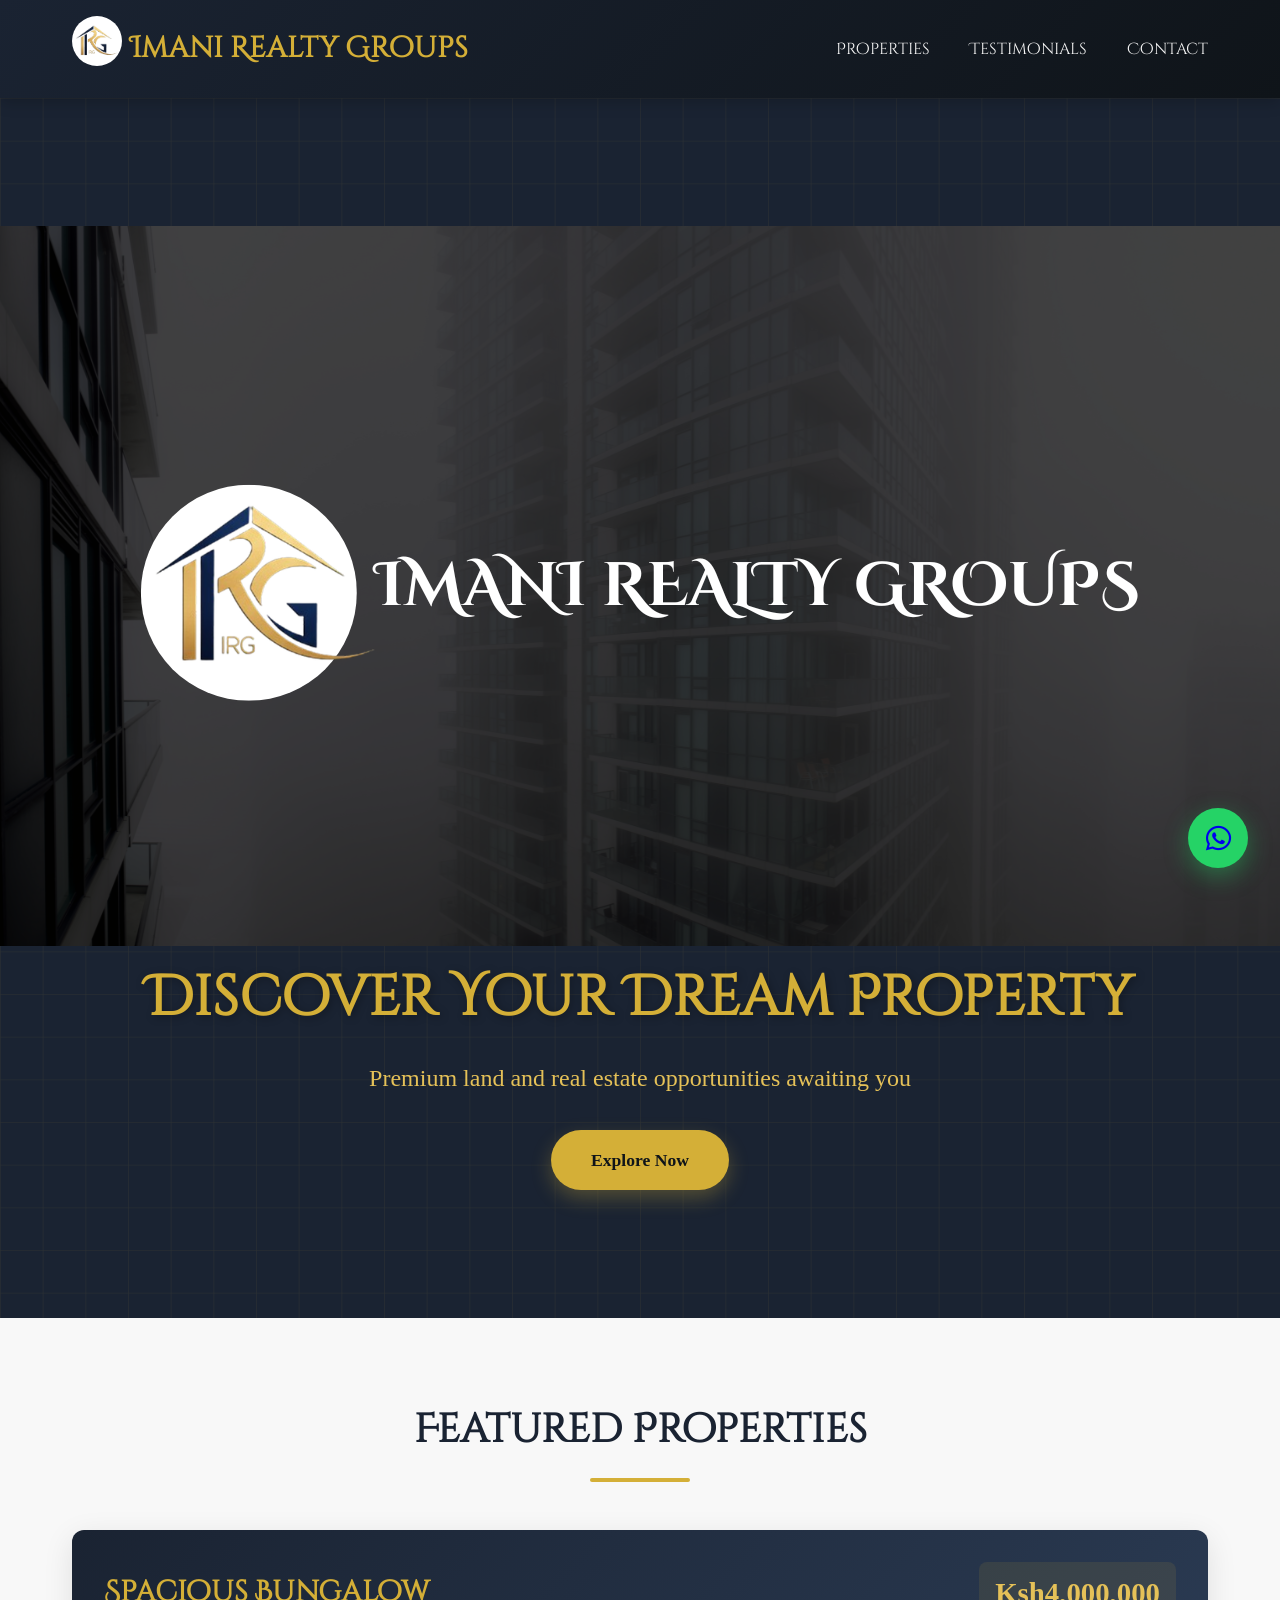
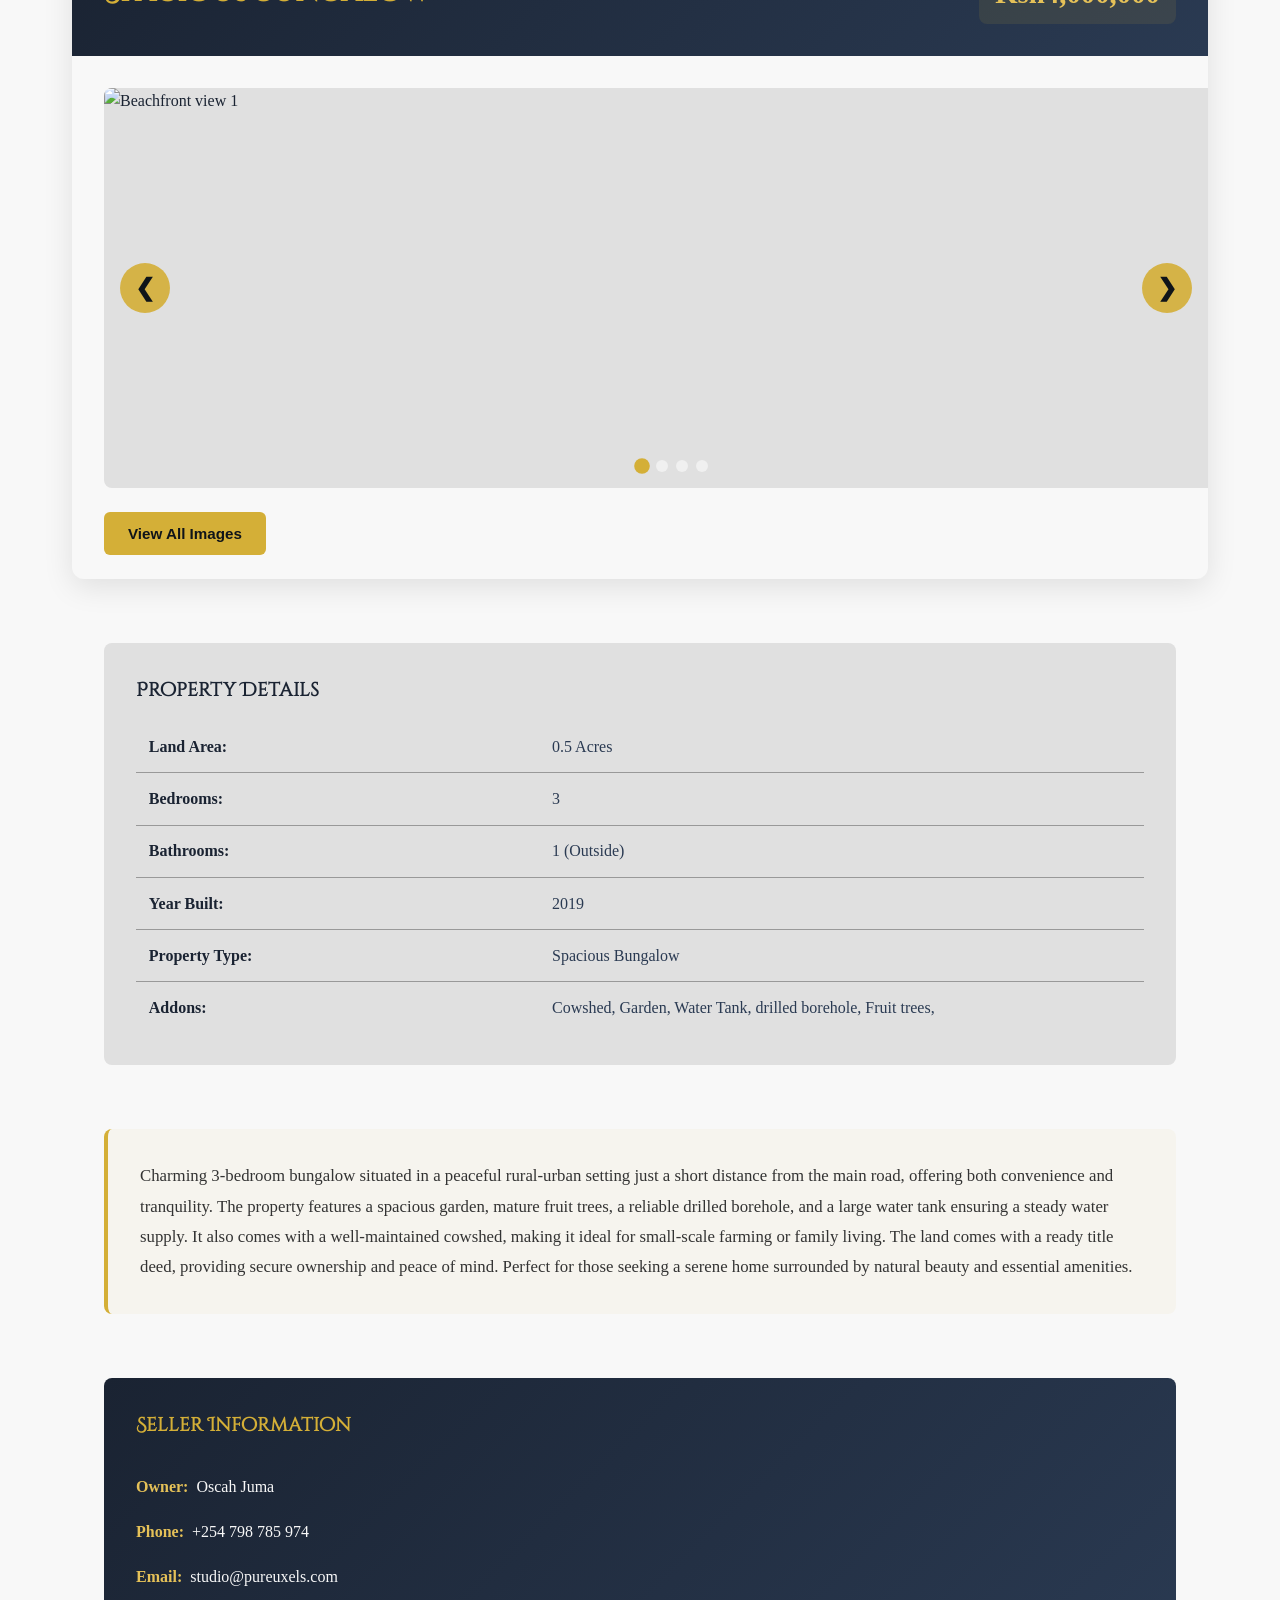
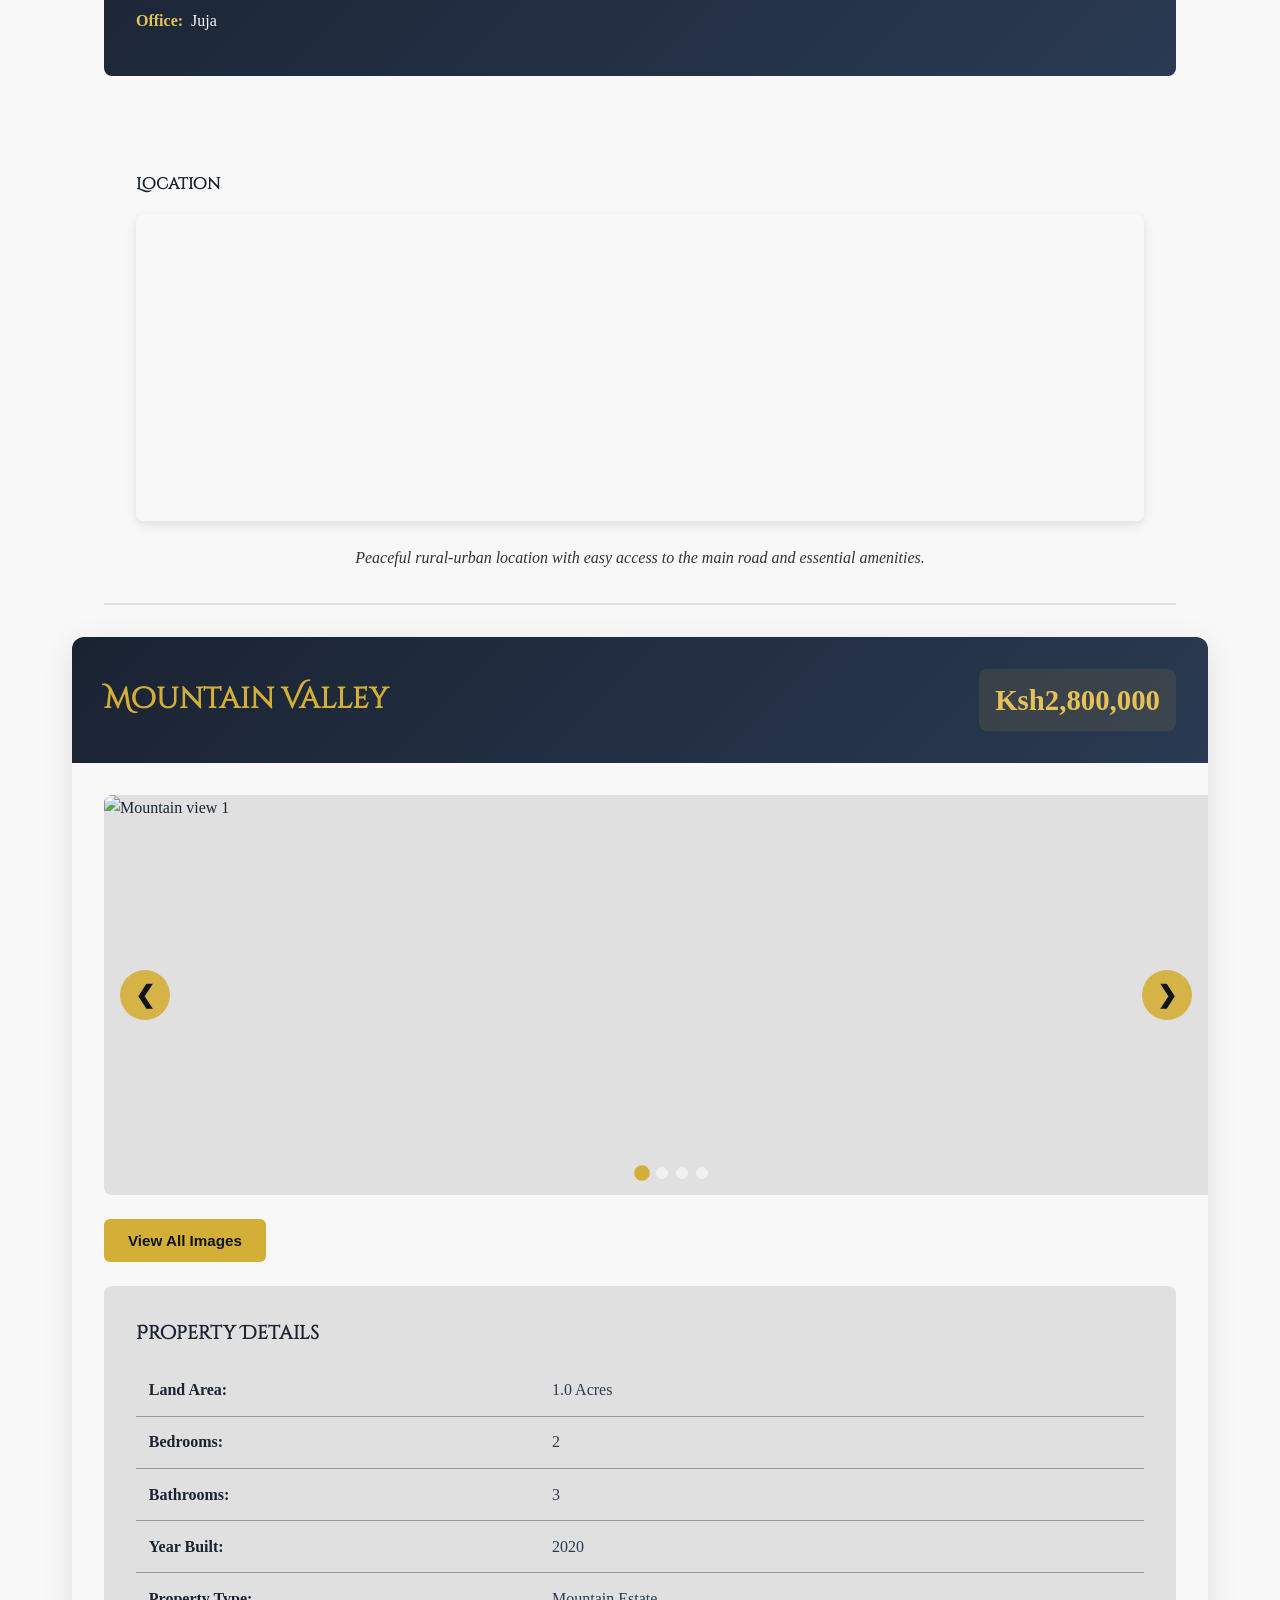
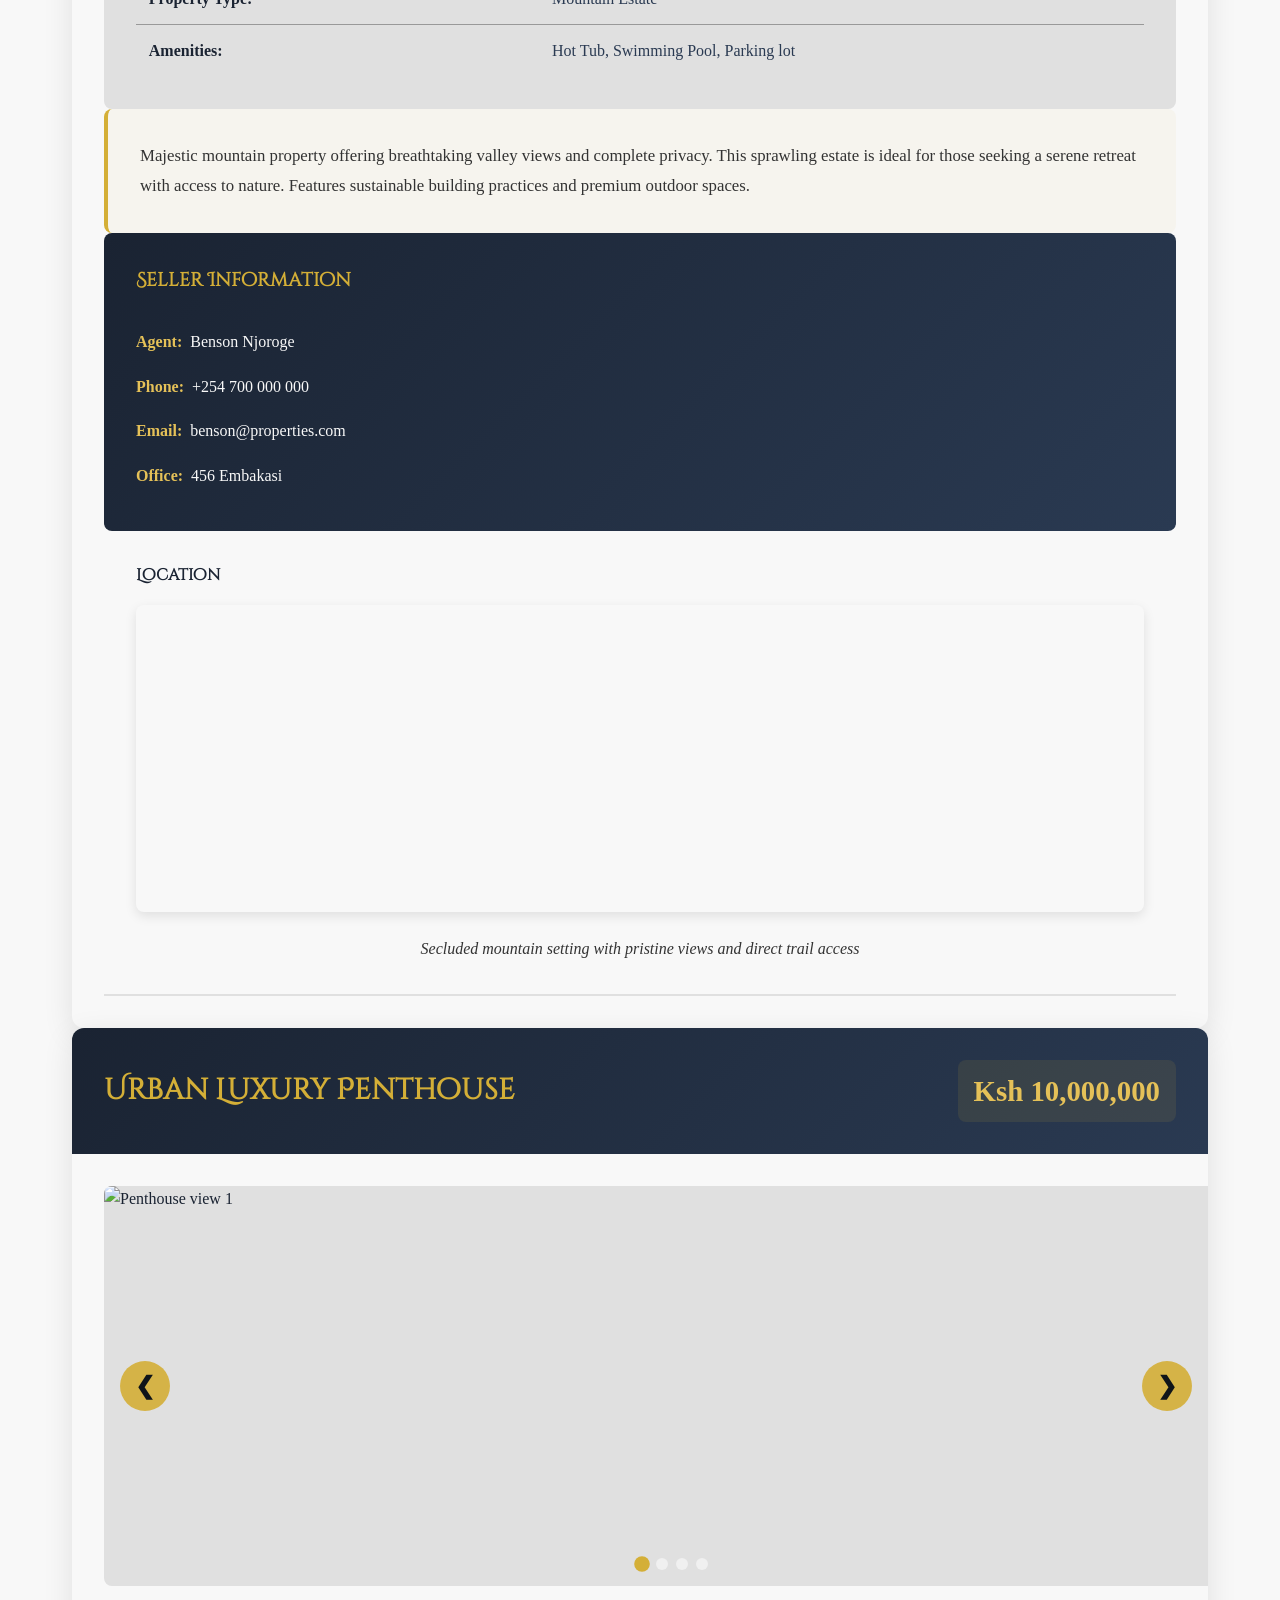
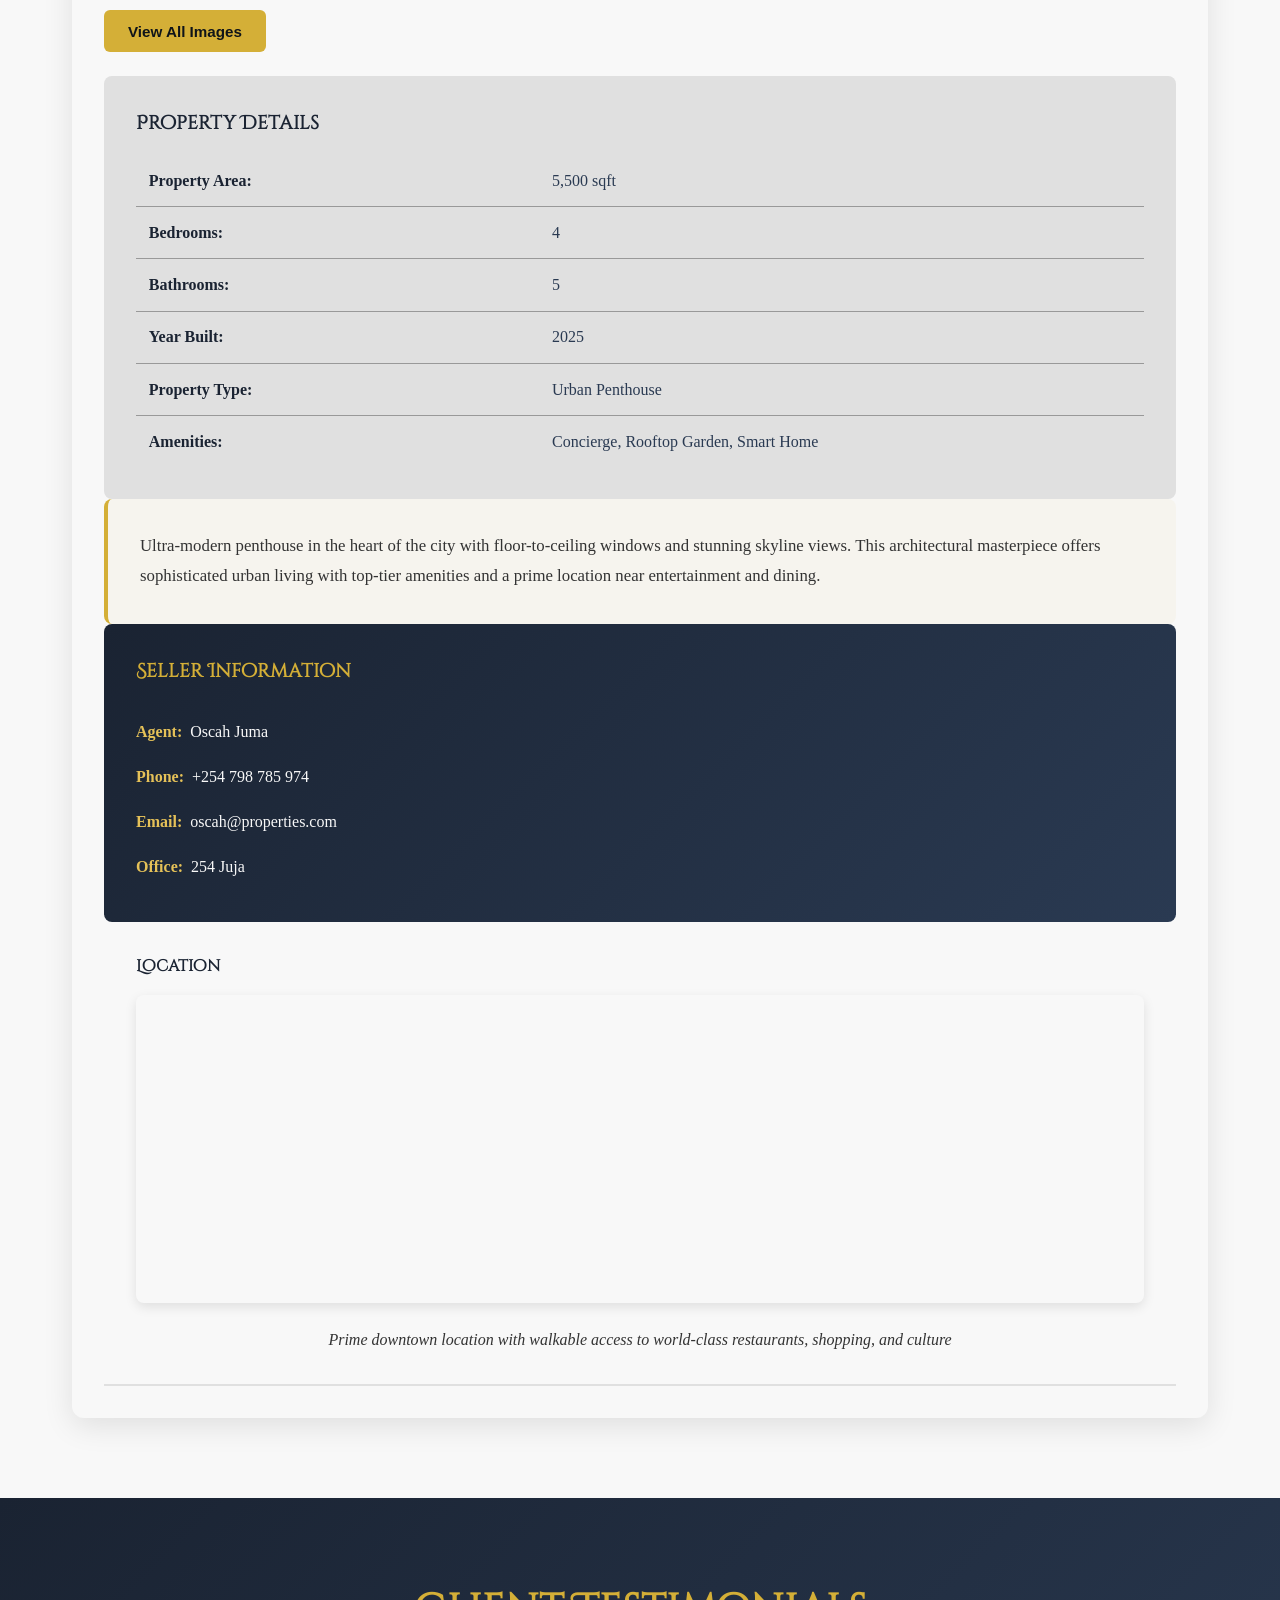
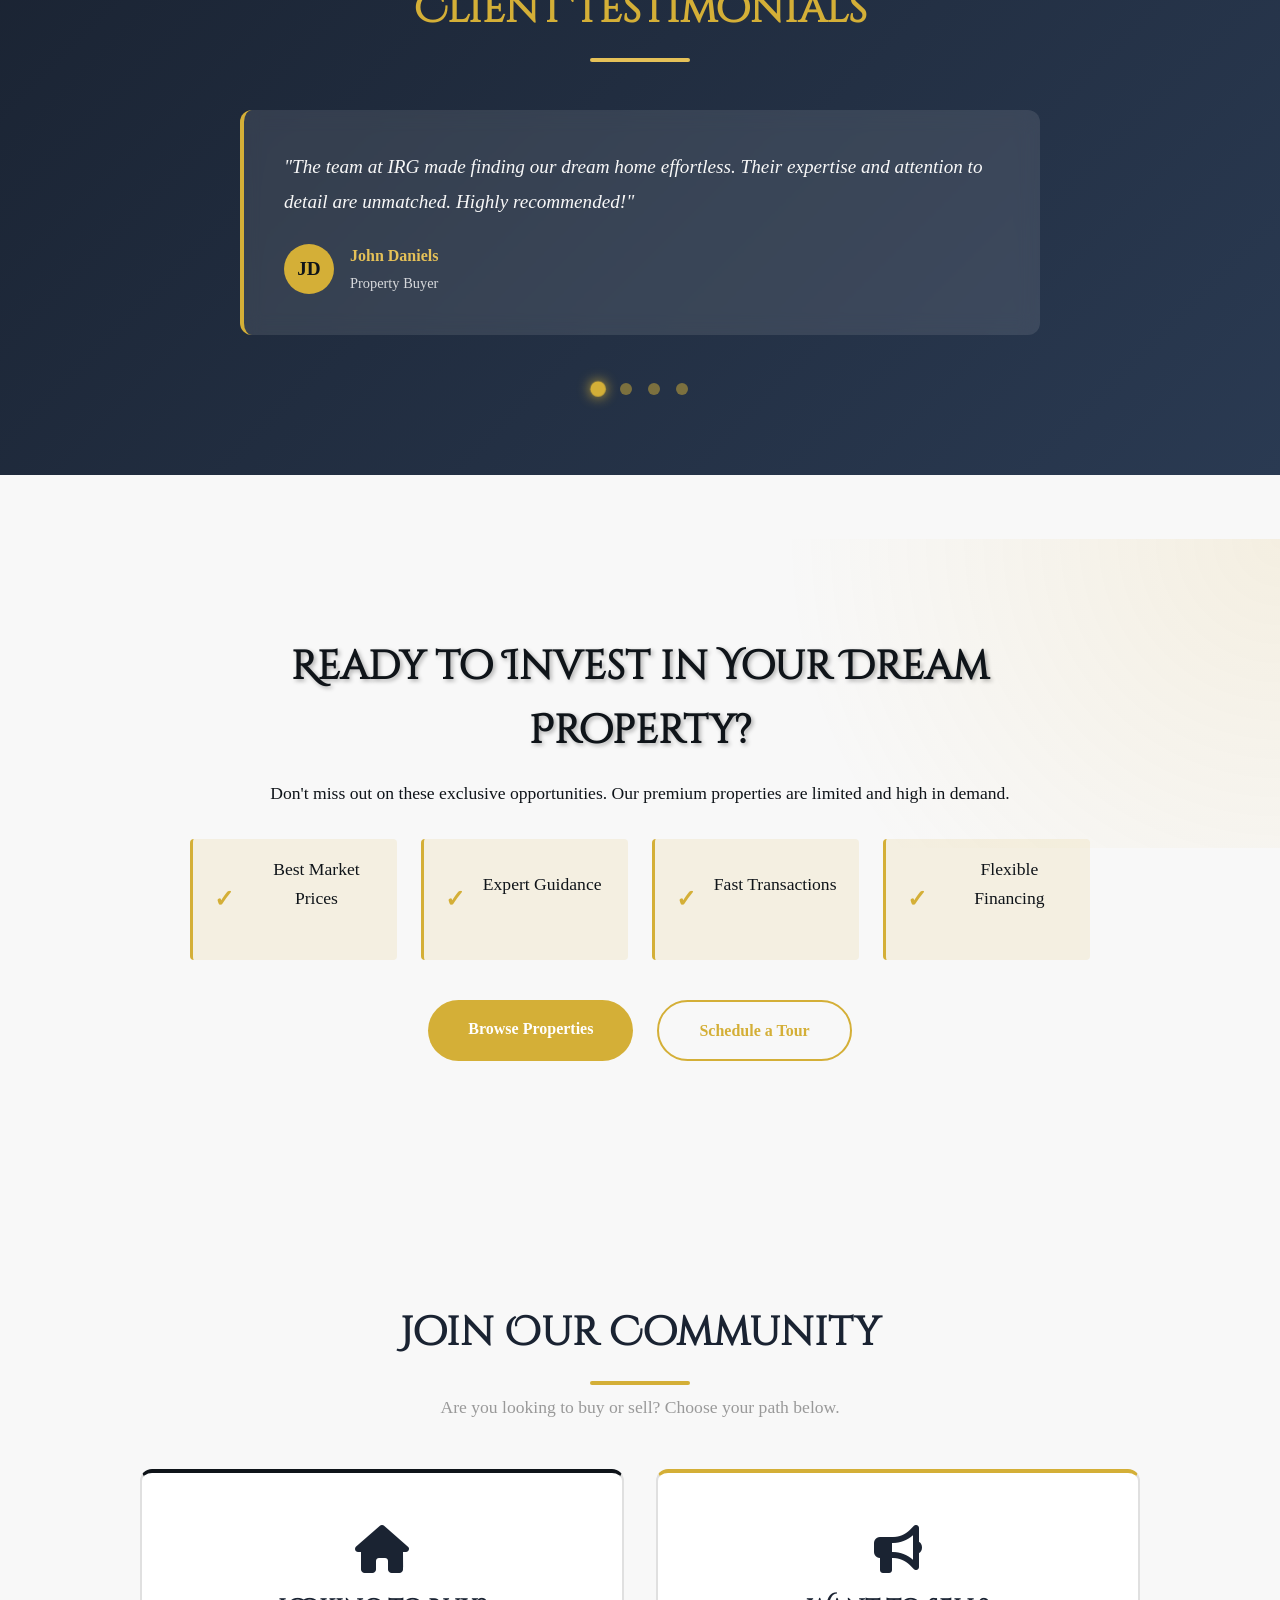
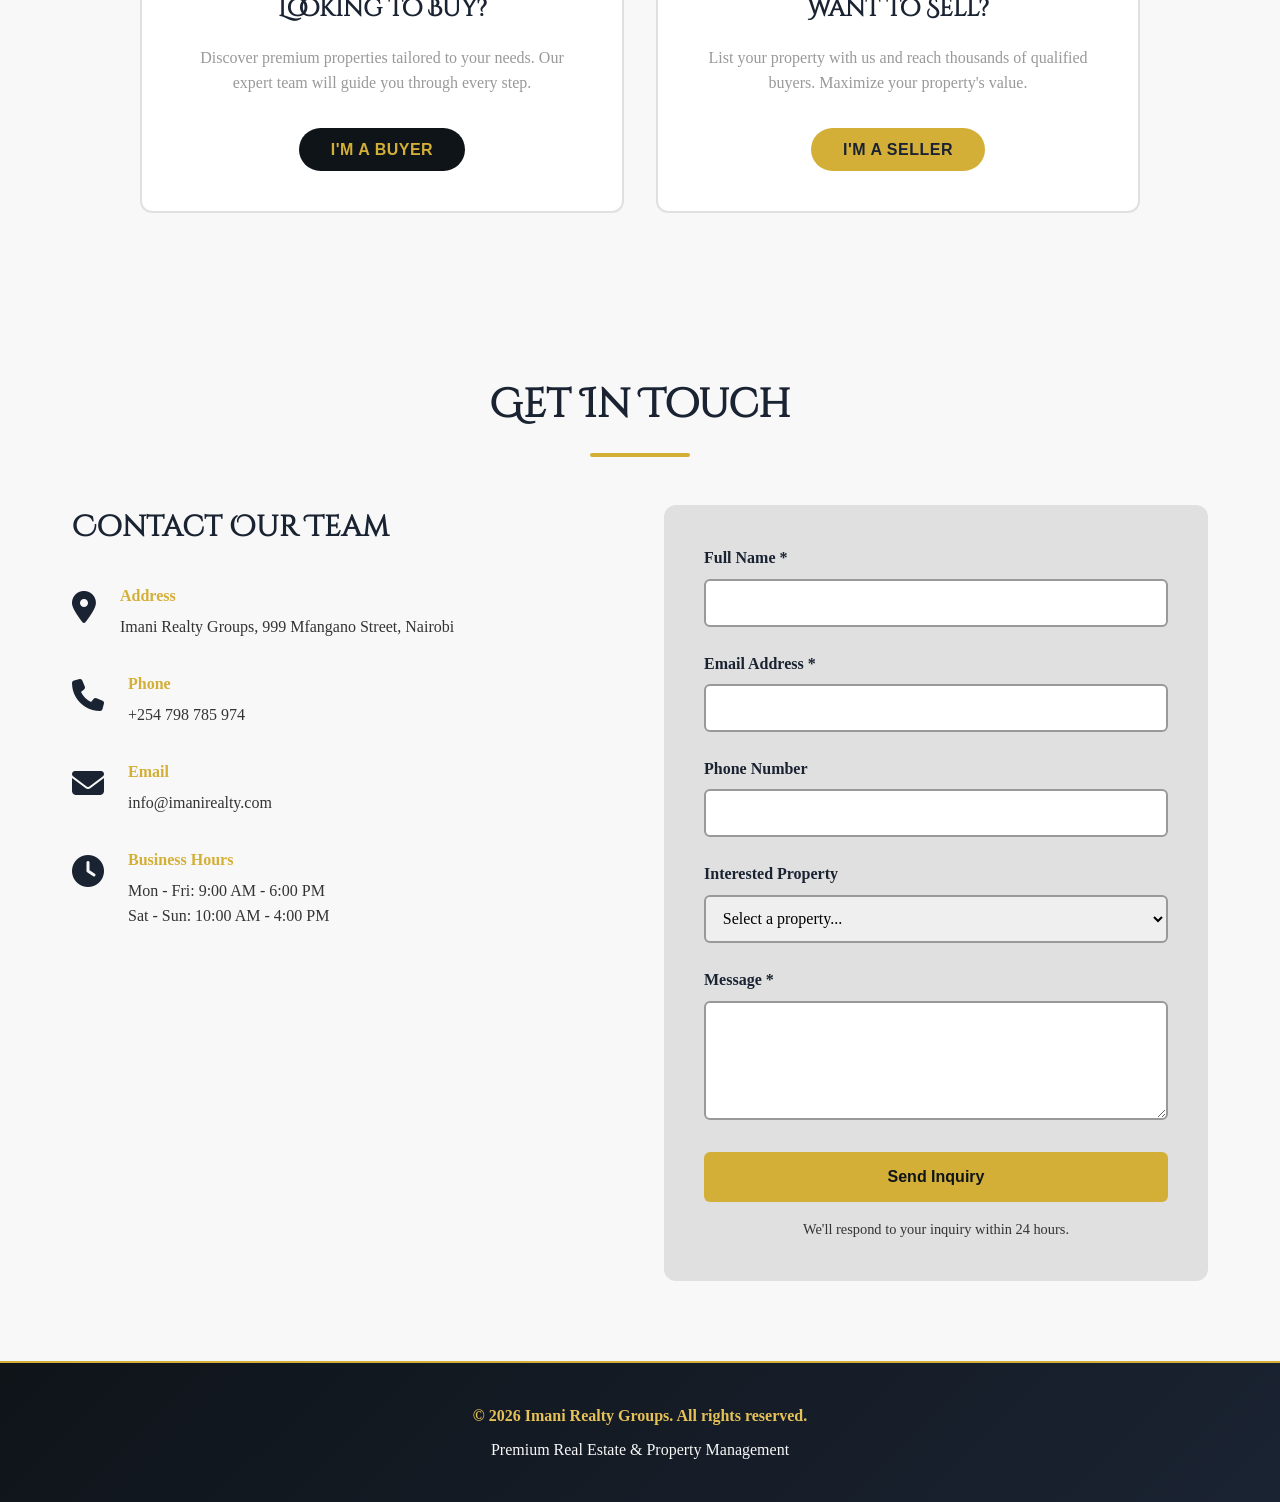
==== commit d21922c9: "feat: add buyer/seller section with forms and responsive styles" ====
--- a/index.html
+++ b/index.html
@@ -464,6 +464,145 @@
         </div>
     </section>
 
+    <!-- Buyer vs Seller Section -->
+    <section class="buyer-seller-section">
+        <h2 class="section-title">Join Our Community</h2>
+        <p class="section-subtitle">Are you looking to buy or sell? Choose your path below.</p>
+        
+        <div class="buyer-seller-container">
+            <!-- Buyer Option -->
+            <div class="buyer-seller-card buyer-card">
+                <span class="card-icon">
+                    <i class="fa-solid fa-house"></i>
+                </span>
+                <h3>Looking to Buy?</h3>
+                <p>Discover premium properties tailored to your needs. Our expert team will guide you through every step.</p>
+                <button class="buyer-seller-btn buyer-btn" onclick="openBuyerForm()">I'm a Buyer</button>
+            </div>
+
+            <!-- Seller Option -->
+            <div class="buyer-seller-card seller-card">
+                <span class="card-icon">
+                    <i class="fa-solid fa-bullhorn"></i>
+                </span>
+                <h3>Want to Sell?</h3>
+                <p>List your property with us and reach thousands of qualified buyers. Maximize your property's value.</p>
+                <button class="buyer-seller-btn seller-btn" onclick="openSellerForm()">I'm a Seller</button>
+            </div>
+        </div>
+    </section>
+
+    <!-- Buyer Form Modal -->
+    <div id="buyerModal" class="form-modal">
+        <div class="form-modal-content">
+            <span class="form-close" onclick="closeBuyerForm()">&times;</span>
+            <h3>Buyer Registration Form</h3>
+            <form id="buyerForm" onsubmit="submitBuyerForm(event)">
+                <div class="form-group">
+                    <label for="buyerName">Full Name</label>
+                    <input type="text" id="buyerName" name="name" required>
+                </div>
+
+                <div class="form-group">
+                    <label for="buyerEmail">Email Address</label>
+                    <input type="email" id="buyerEmail" name="email" required>
+                </div>
+
+                <div class="form-group">
+                    <label for="buyerPhone">Phone Number</label>
+                    <input type="tel" id="buyerPhone" name="phone" required>
+                </div>
+
+                <div class="form-group">
+                    <label for="buyerBudget">Budget Range</label>
+                    <select id="buyerBudget" name="budget" required>
+                        <option value="">Select your budget</option>
+                        <option value="under-100k">Under $100,000</option>
+                        <option value="100k-250k">$100,000 - $250,000</option>
+                        <option value="250k-500k">$250,000 - $500,000</option>
+                        <option value="500k-1m">$500,000 - $1,000,000</option>
+                        <option value="above-1m">Above $1,000,000</option>
+                    </select>
+                </div>
+
+                <div class="form-group">
+                    <label for="buyerPreference">Property Preference</label>
+                    <select id="buyerPreference" name="preference" required>
+                        <option value="">Select property type</option>
+                        <option value="land">Land</option>
+                        <option value="residential">Residential</option>
+                        <option value="commercial">Commercial</option>
+                        <option value="mixed">Mixed Use</option>
+                    </select>
+                </div>
+
+                <div class="form-group">
+                    <label for="buyerMessage">Additional Message</label>
+                    <textarea id="buyerMessage" name="message" rows="4" placeholder="Tell us about your requirements..."></textarea>
+                </div>
+
+                <button type="submit" class="form-submit-btn">Submit as Buyer</button>
+            </form>
+        </div>
+    </div>
+
+    <!-- Seller Form Modal -->
+    <div id="sellerModal" class="form-modal">
+        <div class="form-modal-content">
+            <span class="form-close" onclick="closeSellerForm()">&times;</span>
+            <h3>Property Listing Form</h3>
+            <form id="sellerForm" onsubmit="submitSellerForm(event)">
+                <div class="form-group">
+                    <label for="sellerName">Full Name</label>
+                    <input type="text" id="sellerName" name="name" required>
+                </div>
+
+                <div class="form-group">
+                    <label for="sellerEmail">Email Address</label>
+                    <input type="email" id="sellerEmail" name="email" required>
+                </div>
+
+                <div class="form-group">
+                    <label for="sellerPhone">Phone Number</label>
+                    <input type="tel" id="sellerPhone" name="phone" required>
+                </div>
+
+                <div class="form-group">
+                    <label for="propertyAddress">Property Address</label>
+                    <input type="text" id="propertyAddress" name="address" placeholder="Enter property location" required>
+                </div>
+
+                <div class="form-group">
+                    <label for="propertyType">Property Type</label>
+                    <select id="propertyType" name="type" required>
+                        <option value="">Select property type</option>
+                        <option value="land">Land</option>
+                        <option value="residential">Residential</option>
+                        <option value="commercial">Commercial</option>
+                        <option value="mixed">Mixed Use</option>
+                    </select>
+                </div>
+
+                <div class="form-group">
+                    <label for="propertySize">Property Size (sq ft)</label>
+                    <input type="number" id="propertySize" name="size" placeholder="e.g., 5000" required>
+                </div>
+
+                <div class="form-group">
+                    <label for="propertyPrice">Asking Price</label>
+                    <input type="number" id="propertyPrice" name="price" placeholder="e.g., 500000" required>
+                </div>
+
+                <div class="form-group">
+                    <label for="propertyDescription">Property Description</label>
+                    <textarea id="propertyDescription" name="description" rows="4" placeholder="Describe your property..." required></textarea>
+                </div>
+
+                <button type="submit" class="form-submit-btn">Submit Listing</button>
+            </form>
+        </div>
+    </div>
+
     <!-- Contact Section -->
     <section id="contact" class="contact-section">
         <h2 class="section-title">Get In Touch</h2>
--- a/styles.css
+++ b/styles.css
@@ -970,6 +970,222 @@
 }
 
 /* ============================================
+   BUYER VS SELLER SECTION
+   ============================================ */
+
+.buyer-seller-section {
+    padding: 5rem 2rem;
+    background: var(--white);
+    animation: fadeIn 0.8s ease-out;
+}
+
+.buyer-seller-section .section-title {
+    margin-bottom: 0.5rem;
+    color: var(--primary-navy);
+}
+
+.section-subtitle {
+    text-align: center;
+    font-size: 1.1rem;
+    color: var(--gray-medium);
+    margin-bottom: 3rem;
+    animation: slideInUp 0.8s ease-out 0.1s backwards;
+}
+
+.buyer-seller-container {
+    display: grid;
+    grid-template-columns: repeat(auto-fit, minmax(350px, 1fr));
+    gap: 2rem;
+    max-width: 1000px;
+    margin: 0 auto;
+}
+
+.buyer-seller-card {
+    background: white;
+    border: 2px solid var(--gray-light);
+    border-radius: 12px;
+    padding: 2.5rem;
+    text-align: center;
+    transition: var(--transition-smooth);
+    animation: slideInUp 0.8s ease-out 0.2s backwards;
+}
+
+.buyer-seller-card:hover {
+    border-color: var(--gold);
+    box-shadow: 0 15px 40px rgba(0, 0, 0, 0.1);
+    transform: translateY(-5px);
+}
+
+.buyer-card {
+    border-top: 4px solid var(--dark-navy);
+}
+
+.seller-card {
+    border-top: 4px solid var(--gold);
+}
+
+.card-icon {
+    font-size: 3rem;
+    margin-bottom: 1rem;
+    animation: zoomIn 0.8s ease-out 0.3s backwards;
+}
+
+.buyer-seller-card h3 {
+    font-size: 1.5rem;
+    color: var(--primary-navy);
+    margin-bottom: 1rem;
+}
+
+.buyer-seller-card p {
+    color: var(--gray-medium);
+    margin-bottom: 2rem;
+    line-height: 1.6;
+}
+
+.buyer-seller-btn {
+    padding: 0.8rem 2rem;
+    font-size: 1rem;
+    font-weight: 600;
+    border: none;
+    border-radius: 50px;
+    cursor: pointer;
+    transition: var(--transition-smooth);
+    text-transform: uppercase;
+    letter-spacing: 0.5px;
+}
+
+.buyer-btn {
+    background: var(--dark-navy);
+    color: var(--gold);
+}
+
+.buyer-btn:hover {
+    background: var(--accent-navy);
+    transform: scale(1.05);
+}
+
+.seller-btn {
+    background: var(--gold);
+    color: var(--primary-navy);
+}
+
+.seller-btn:hover {
+    background: #f0c850;
+    transform: scale(1.05);
+}
+
+/* ============================================
+   FORM MODAL STYLES
+   ============================================ */
+
+.form-modal {
+    display: none;
+    position: fixed;
+    z-index: 2000;
+    left: 0;
+    top: 0;
+    width: 100%;
+    height: 100%;
+    background: rgba(0, 0, 0, 0.7);
+    animation: fadeIn 0.3s ease-out;
+    overflow-y: auto;
+    padding: 2rem 0;
+}
+
+.form-modal-content {
+    background: white;
+    margin: 2rem auto;
+    padding: 2.5rem;
+    border-radius: 12px;
+    max-width: 500px;
+    width: 90%;
+    box-shadow: 0 10px 40px rgba(0, 0, 0, 0.3);
+    animation: slideInUp 0.4s ease-out;
+}
+
+.form-close {
+    color: var(--gray-medium);
+    float: right;
+    font-size: 2rem;
+    font-weight: bold;
+    cursor: pointer;
+    transition: var(--transition-smooth);
+}
+
+.form-close:hover {
+    color: var(--primary-navy);
+}
+
+.form-modal-content h3 {
+    color: var(--primary-navy);
+    margin-bottom: 1.5rem;
+    font-size: 1.5rem;
+    clear: both;
+}
+
+.form-modal-content .form-group {
+    margin-bottom: 1.5rem;
+    text-align: left;
+}
+
+.form-modal-content .form-group label {
+    display: block;
+    margin-bottom: 0.5rem;
+    color: var(--primary-navy);
+    font-weight: 600;
+    font-size: 0.95rem;
+}
+
+.form-modal-content input,
+.form-modal-content select,
+.form-modal-content textarea {
+    width: 100%;
+    padding: 0.8rem;
+    border: 1px solid var(--gray-light);
+    border-radius: 6px;
+    font-size: 0.95rem;
+    font-family: inherit;
+    transition: var(--transition-smooth);
+}
+
+.form-modal-content input:focus,
+.form-modal-content select:focus,
+.form-modal-content textarea:focus {
+    outline: none;
+    border-color: var(--gold);
+    box-shadow: 0 0 8px rgba(212, 175, 55, 0.2);
+}
+
+.form-modal-content textarea {
+    resize: vertical;
+}
+
+.form-submit-btn {
+    width: 100%;
+    padding: 1rem;
+    background: var(--primary-navy);
+    color: white;
+    border: none;
+    border-radius: 6px;
+    font-size: 1rem;
+    font-weight: 600;
+    cursor: pointer;
+    transition: var(--transition-smooth);
+    text-transform: uppercase;
+    letter-spacing: 0.5px;
+}
+
+.form-submit-btn:hover {
+    background: var(--gold);
+    color: var(--primary-navy);
+    transform: translateY(-2px);
+}
+
+.form-submit-btn:active {
+    transform: translateY(0);
+}
+
+/* ============================================
    WHATSAPP FLOATING BUBBLE
    ============================================ */
 
@@ -1425,6 +1641,50 @@
         padding: 0.8rem 1.5rem;
     }
 
+    /* Mobile Buyer/Seller Section */
+    .buyer-seller-section {
+        padding: 3rem 1.5rem;
+    }
+
+    .buyer-seller-container {
+        grid-template-columns: 1fr;
+        gap: 1.5rem;
+    }
+
+    .buyer-seller-card {
+        padding: 2rem;
+    }
+
+    .card-icon {
+        font-size: 2.5rem;
+    }
+
+    .buyer-seller-card h3 {
+        font-size: 1.3rem;
+    }
+
+    .buyer-seller-btn {
+        padding: 0.7rem 1.5rem;
+        font-size: 0.9rem;
+    }
+
+    /* Mobile Form Modal */
+    .form-modal-content {
+        margin: 1rem;
+        padding: 1.5rem;
+        max-width: 100%;
+    }
+
+    .form-modal-content h3 {
+        font-size: 1.3rem;
+        margin-bottom: 1rem;
+    }
+
+    .form-submit-btn {
+        padding: 0.8rem;
+        font-size: 0.9rem;
+    }
+
     /* Mobile CTA Section */
     .cta-offer-section {
         padding: 3rem 1.5rem;
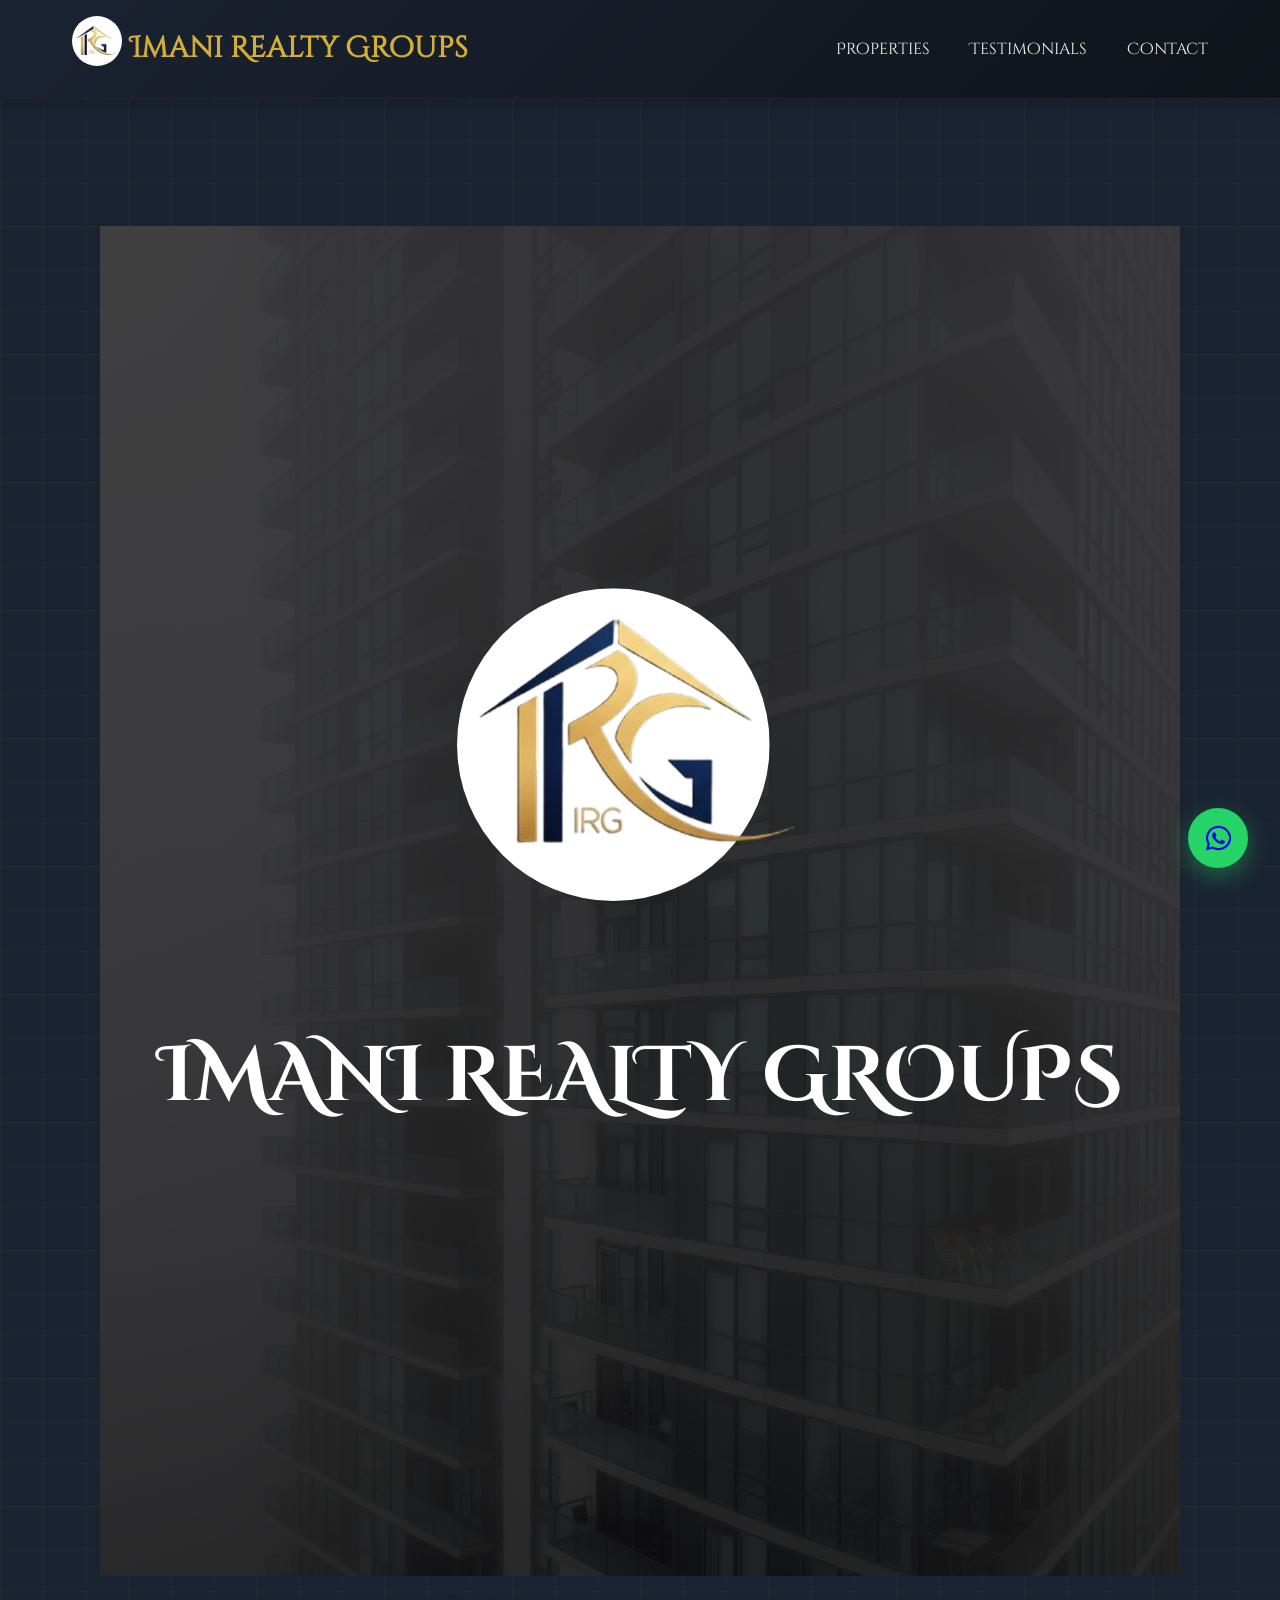
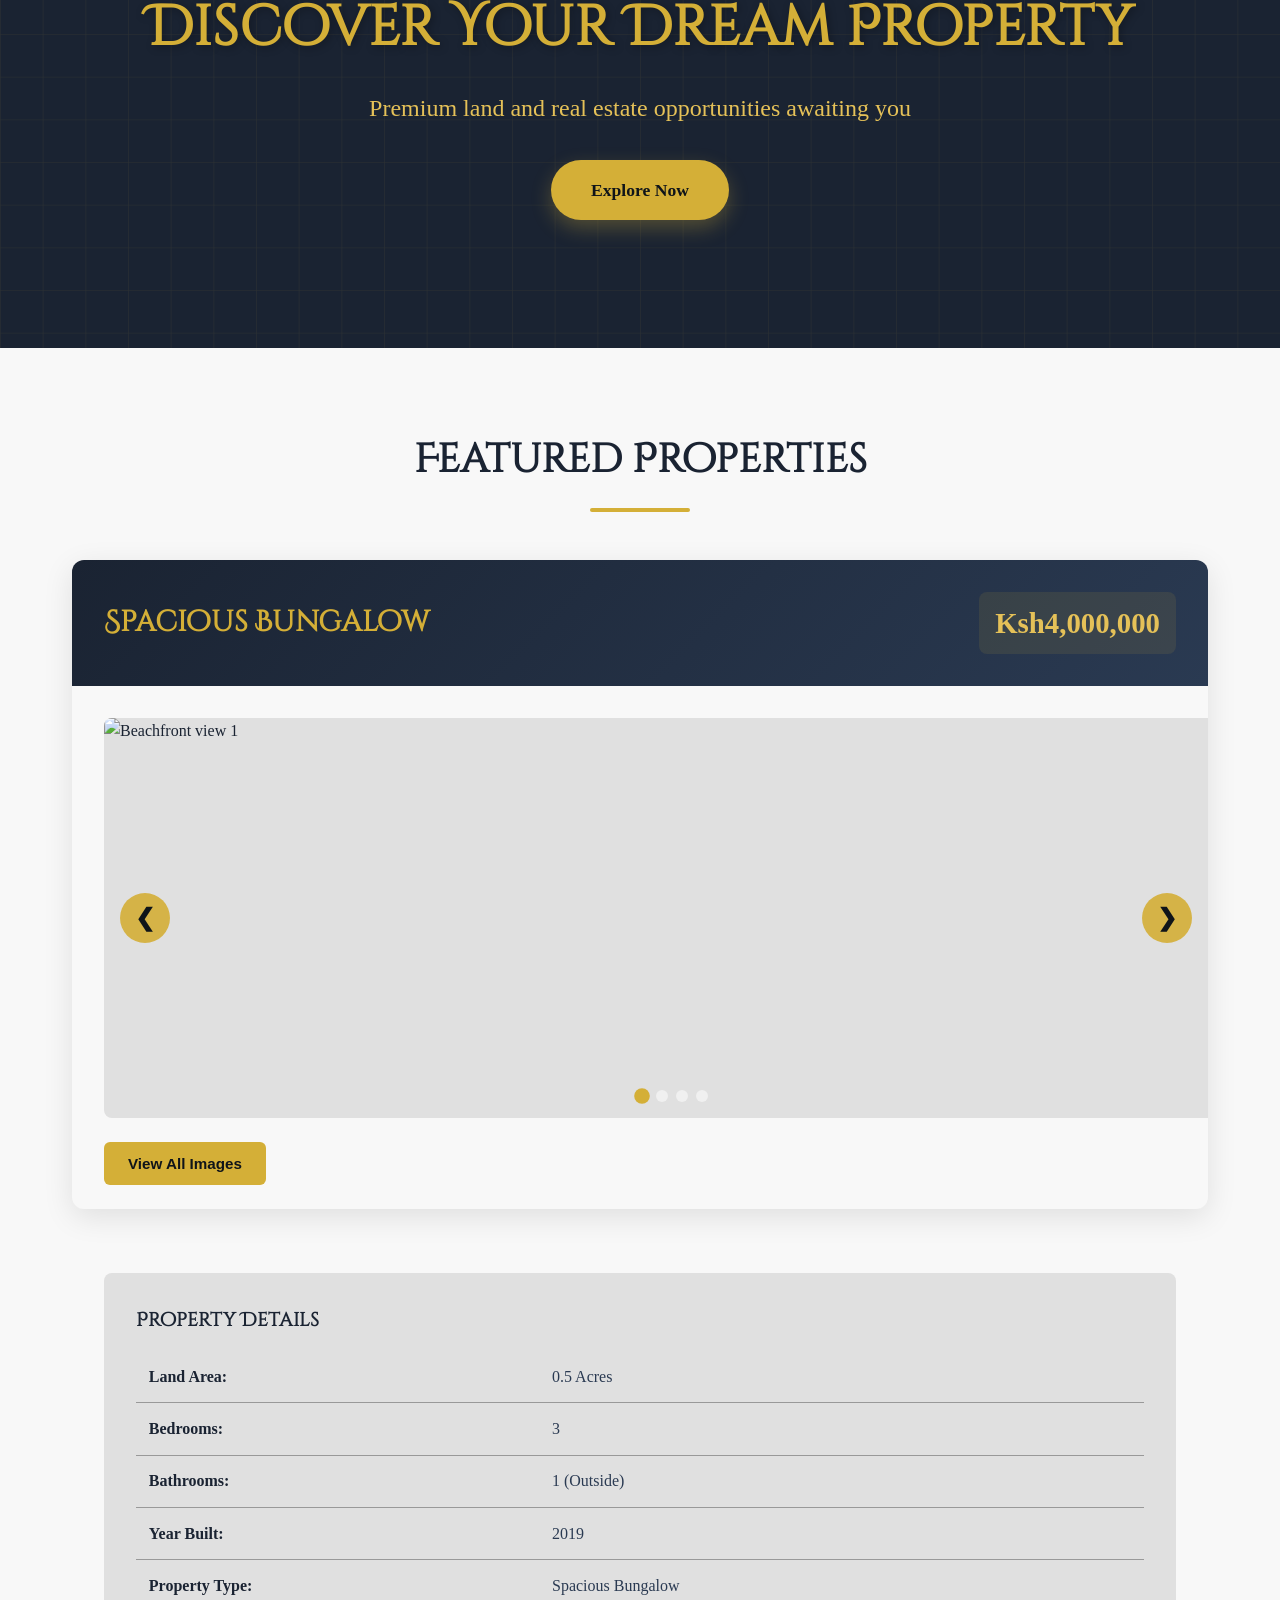
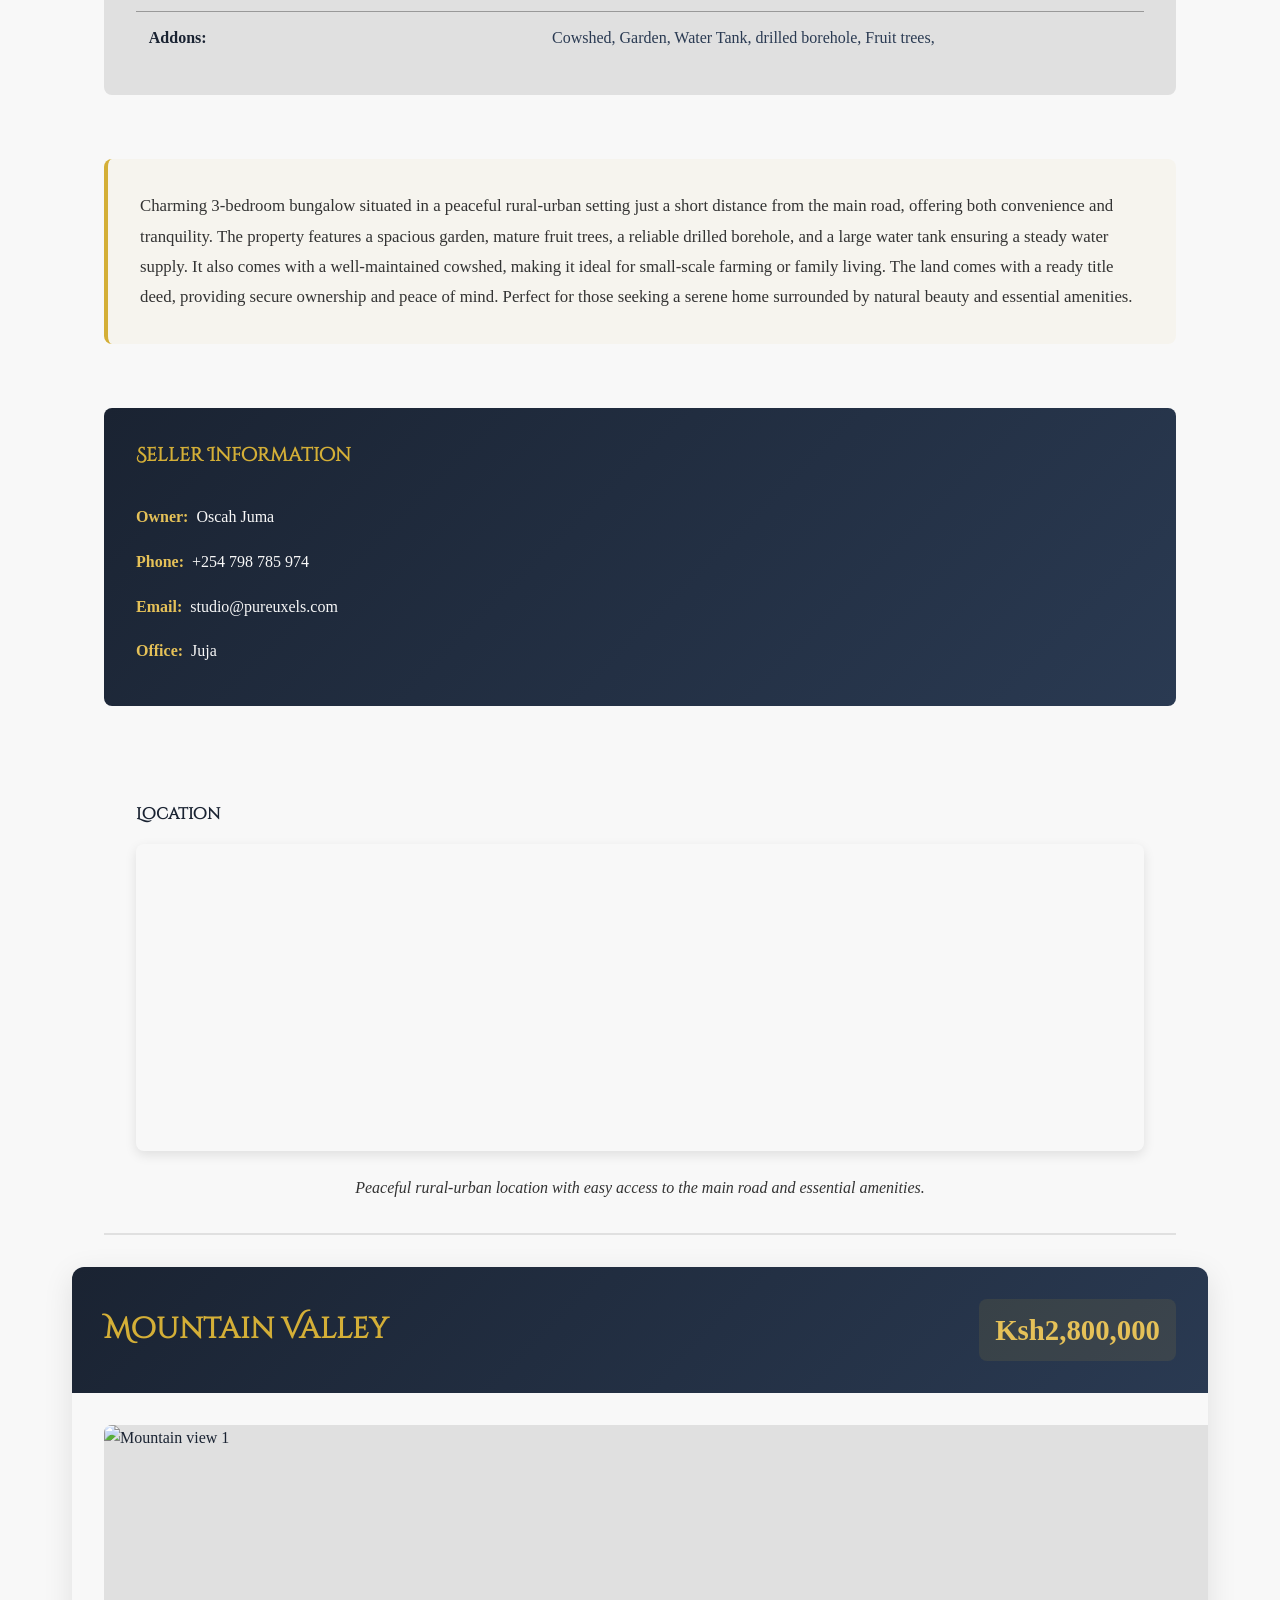
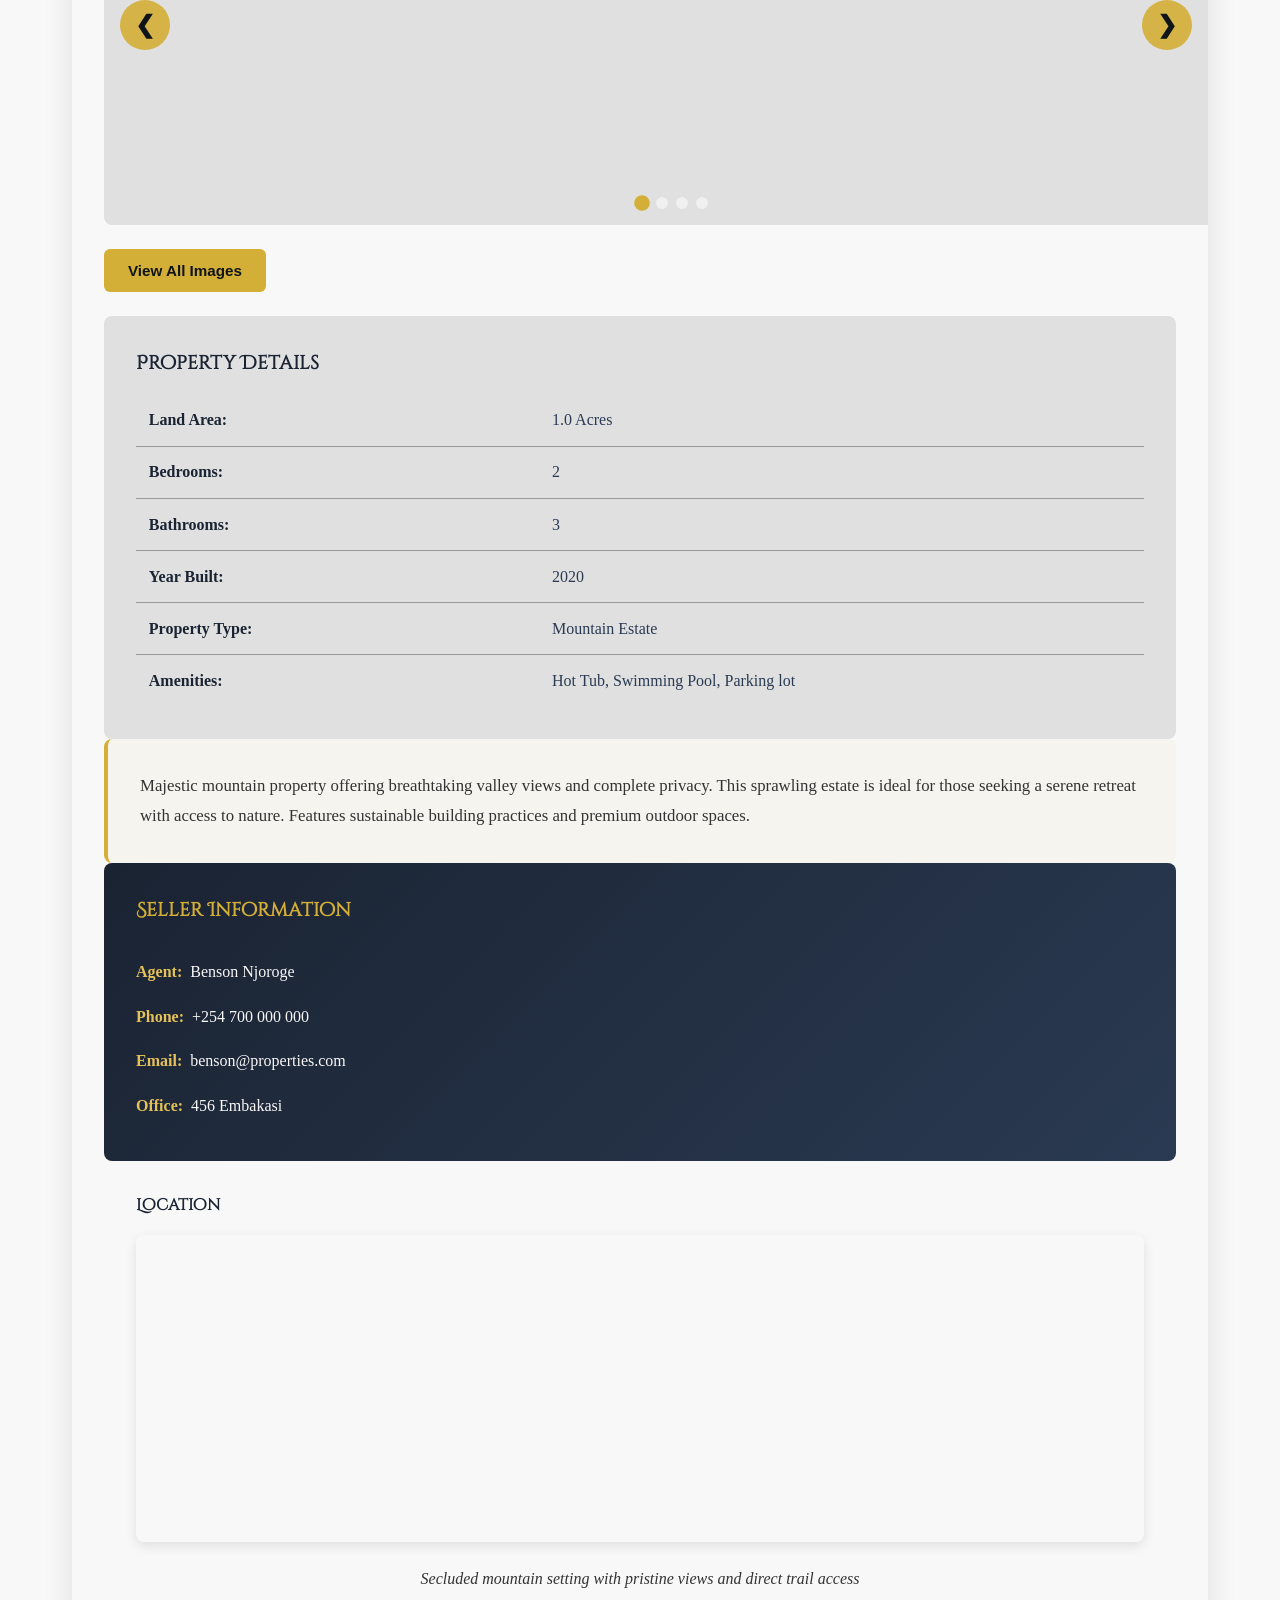
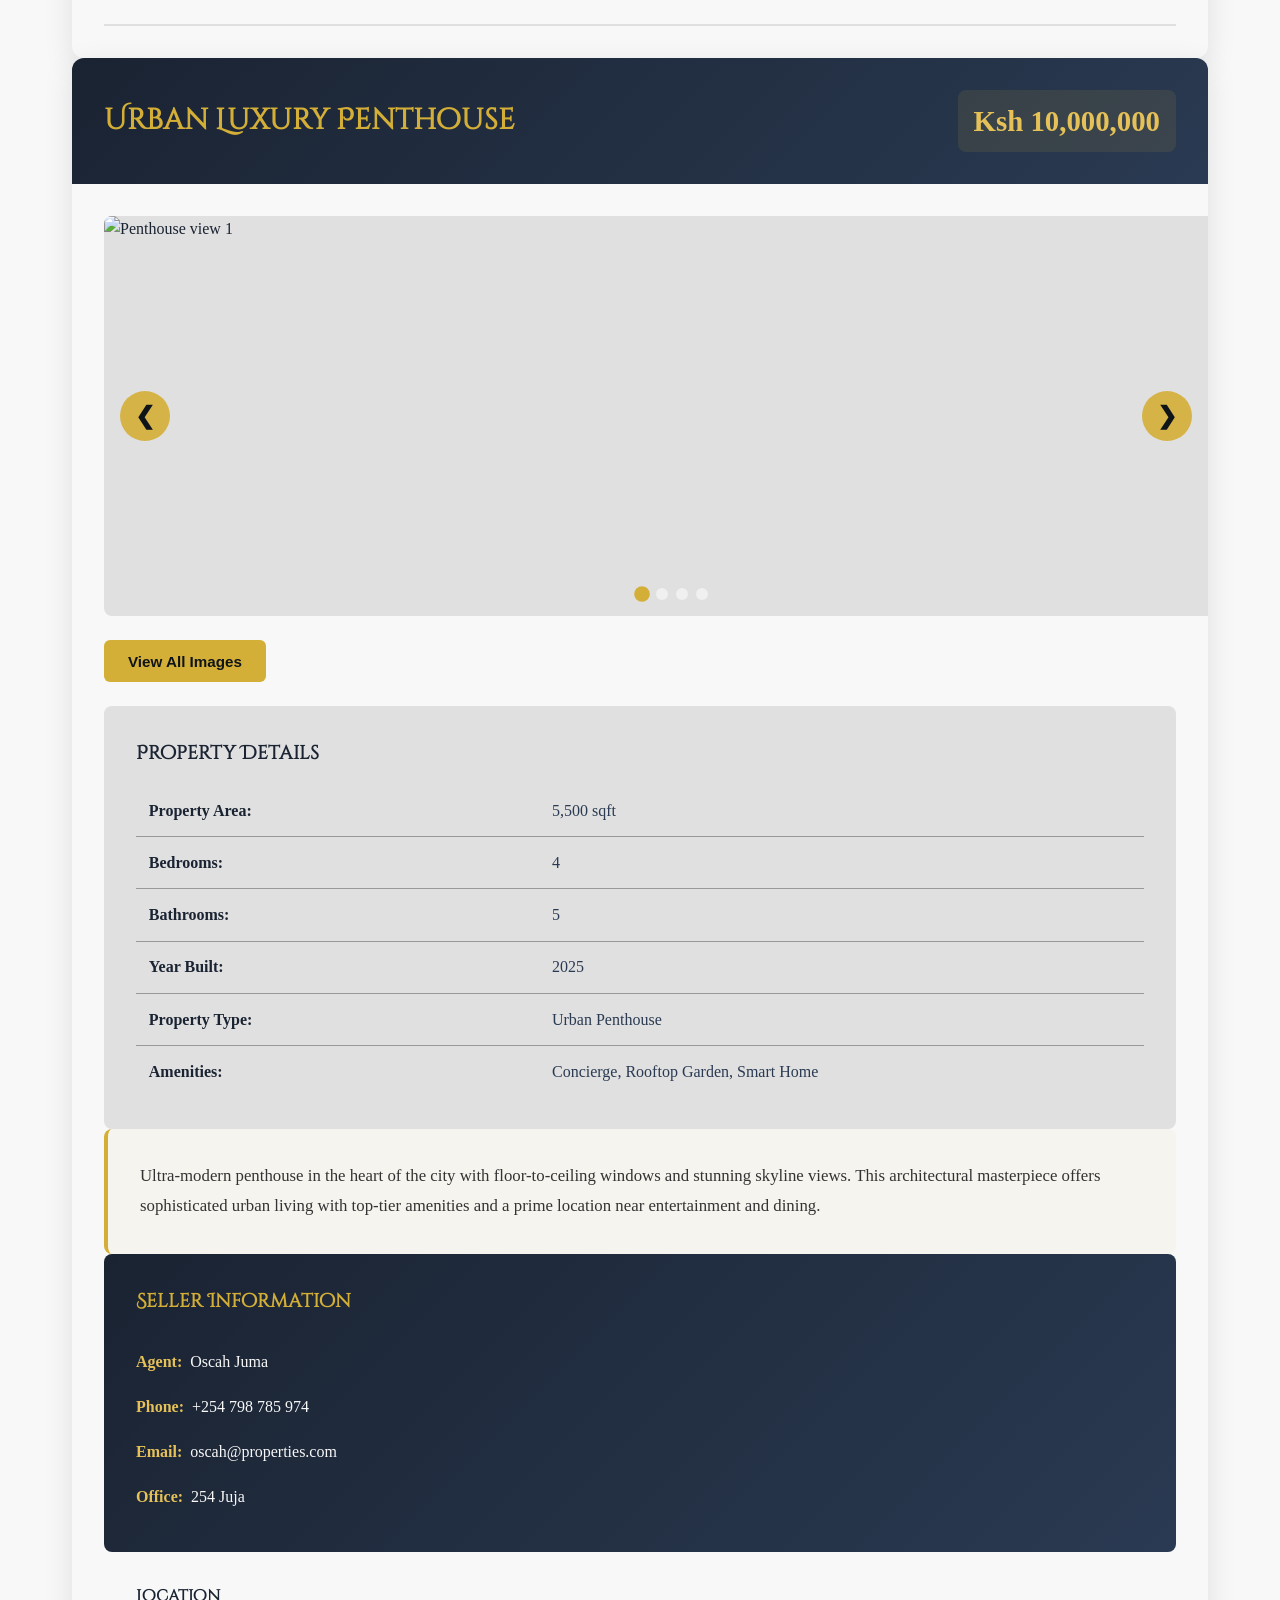
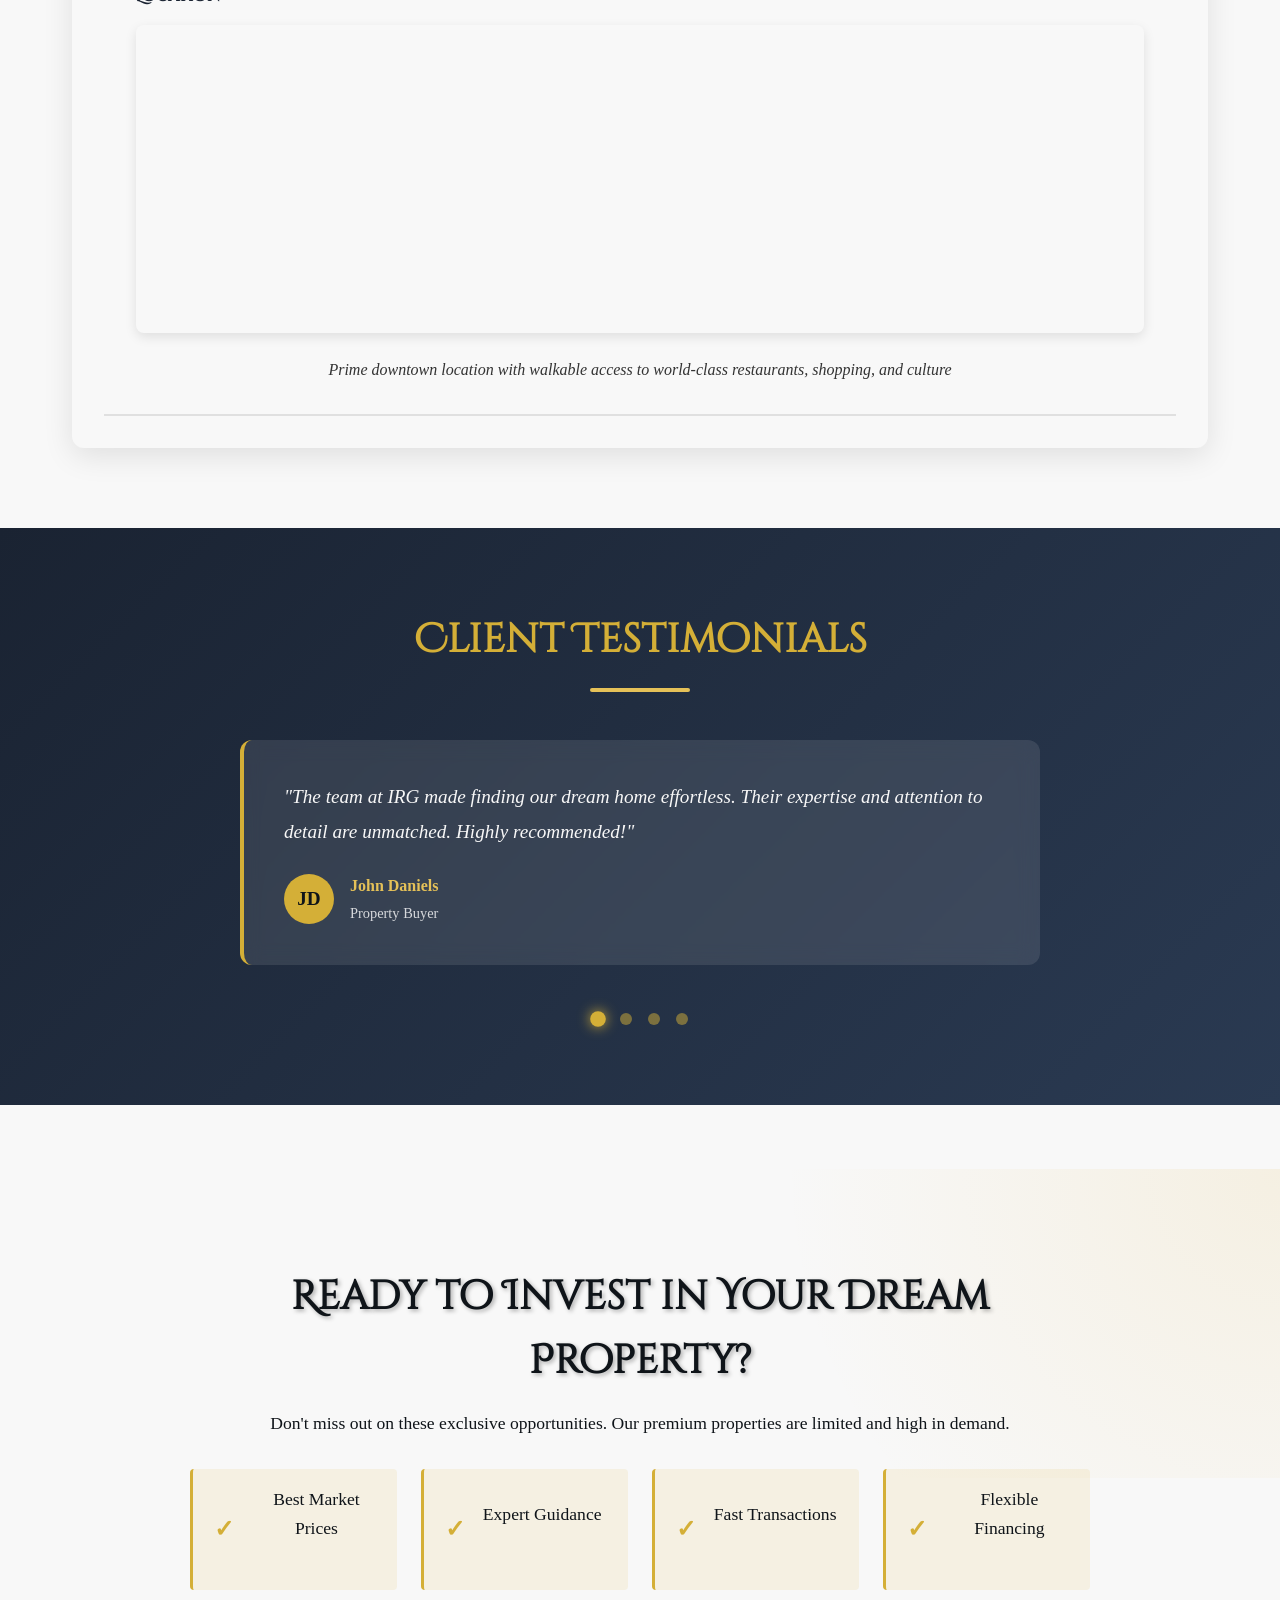
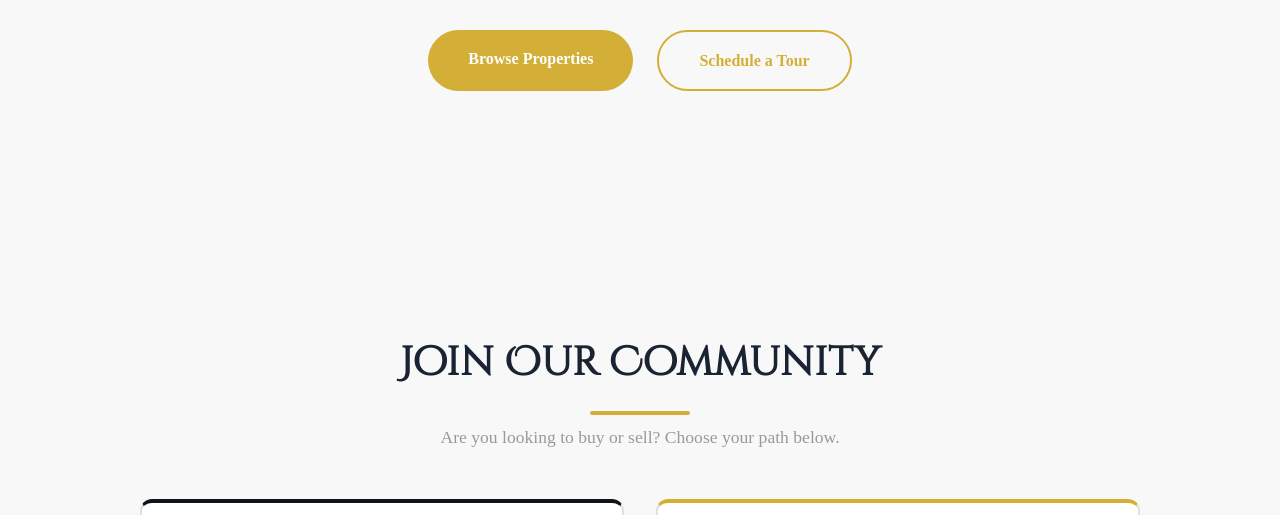
==== commit bfbac9ba: "feat: separate contact form into dedicated page" ====
--- a/index.html
+++ b/index.html
@@ -26,7 +26,7 @@
             <ul class="nav-menu" id="navMenu">
                 <li><a href="#properties" class="nav-link">Properties</a></li>
                 <li><a href="#testimonials" class="nav-link">Testimonials</a></li>
-                <li><a href="#contact" class="nav-link">Contact</a></li>
+                <li><a href="contact.html" class="nav-link">Contact</a></li>
             </ul>
         </div>
     </nav>
@@ -459,7 +459,7 @@
             </div>
             <div class="cta-buttons">
                 <a href="#properties" class="cta-primary-button">Browse Properties</a>
-                <a href="#contact" class="cta-secondary-button">Schedule a Tour</a>
+                <a href="contact.html" class="cta-secondary-button">Schedule a Tour</a>
             </div>
         </div>
     </section>
@@ -603,82 +603,7 @@
         </div>
     </div>
 
-    <!-- Contact Section -->
-    <section id="contact" class="contact-section">
-        <h2 class="section-title">Get In Touch</h2>
-        <div class="contact-container">
-            <div class="contact-info">
-                <h3>Contact Our Team</h3>
-                <div class="info-item">
-                    <span class="info-icon">
-                        <i class="fa-solid fa-location-dot"></i>
-                    </span>
-                    <div>
-                        <p class="info-label">Address</p>
-                        <p class="info-value">Imani Realty Groups, 999 Mfangano Street, Nairobi</p>
-                    </div>
-                </div>
-                <div class="info-item">
-                    <span class="info-icon">
-                        <i class="fa-solid fa-phone"></i>
-                    </span>
-                    <div>
-                        <p class="info-label">Phone</p>
-                        <p class="info-value">+254 798 785 974</p>
-                    </div>
-                </div>
-                <div class="info-item">
-                    <span class="info-icon">
-                        <i class="fa-solid fa-envelope"></i>
-                    </span>
-                    <div>
-                        <p class="info-label">Email</p>
-                        <p class="info-value">info@imanirealty.com</p>
-                    </div>
-                </div>
-                <div class="info-item">
-                    <span class="info-icon">
-                        <i class="fa-solid fa-clock"></i>
-                    </span>
-                    <div>
-                        <p class="info-label">Business Hours</p>
-                        <p class="info-value">Mon - Fri: 9:00 AM - 6:00 PM<br>Sat - Sun: 10:00 AM - 4:00 PM</p>
-                    </div>
-                </div>
-            </div>
-
-            <form class="contact-form" id="contactForm">
-                <div class="form-group">
-                    <label for="name">Full Name *</label>
-                    <input type="text" id="name" name="name" required>
-                </div>
-                <div class="form-group">
-                    <label for="email">Email Address *</label>
-                    <input type="email" id="email" name="email" required>
-                </div>
-                <div class="form-group">
-                    <label for="phone">Phone Number</label>
-                    <input type="tel" id="phone" name="phone">
-                </div>
-                <div class="form-group">
-                    <label for="property">Interested Property</label>
-                    <select id="property" name="property">
-                        <option value="">Select a property...</option>
-                        <option value="Luxury Beachfront Estate">Luxury Beachfront Estate</option>
-                        <option value="Mountain Valley Estate">Mountain Valley Estate</option>
-                        <option value="Urban Luxury Penthouse">Urban Luxury Penthouse</option>
-                    </select>
-                </div>
-                <div class="form-group full-width">
-                    <label for="message">Message *</label>
-                    <textarea id="message" name="message" rows="5" required></textarea>
-                </div>
-                <button type="submit" class="submit-button">Send Inquiry</button>
-                <p class="form-note">We'll respond to your inquiry within 24 hours.</p>
-            </form>
-        </div>
-    </section>
-
+    
     <!-- Footer -->
     <footer class="footer">
         <p>&copy; 2026 Imani Realty Groups. All rights reserved.</p>
@@ -692,6 +617,11 @@
         </span>
     </a>
 
+    <!-- Web3Forms Configuration -->
+    <script>
+        window.WEB3FORMS_ACCESS_KEY = 'b8bfc36e-d104-4d18-920c-d97e9a615144';
+    </script>
+
     <script src="script.js"></script>
 </body>
 </html>
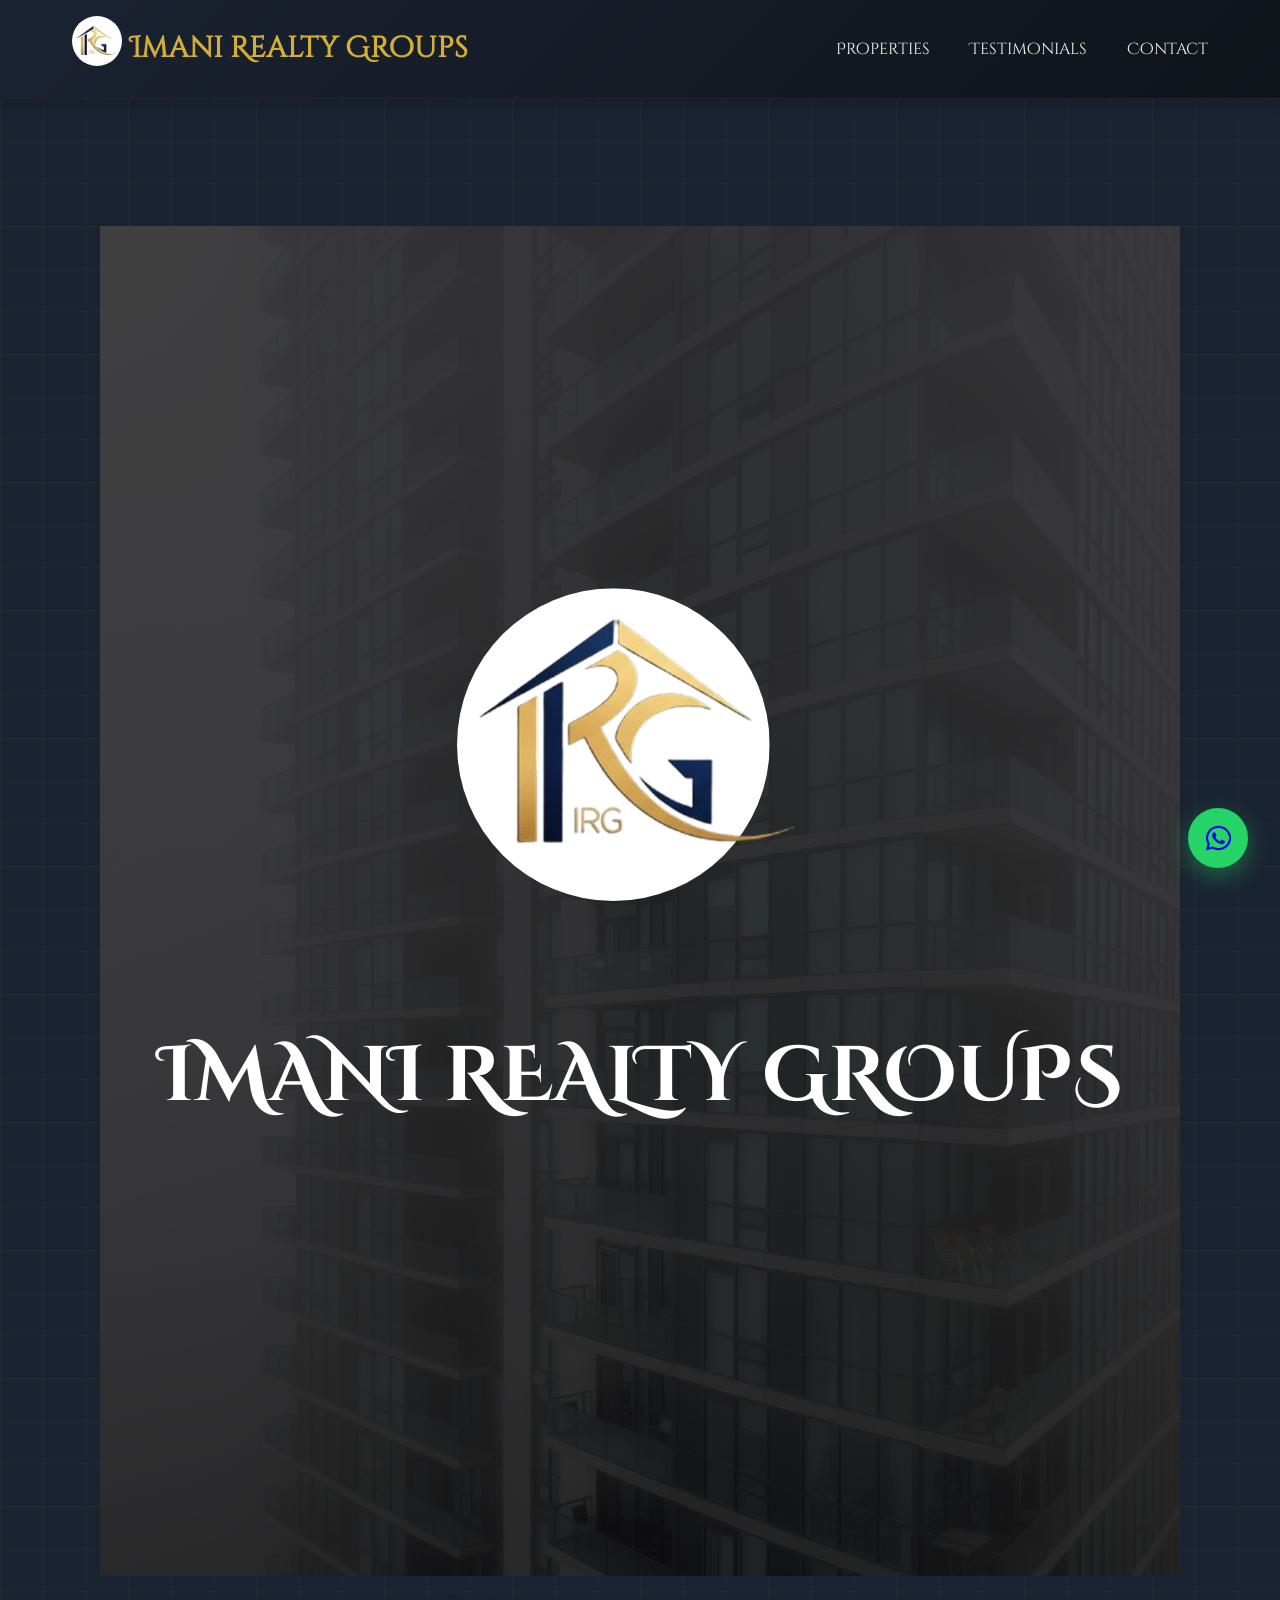
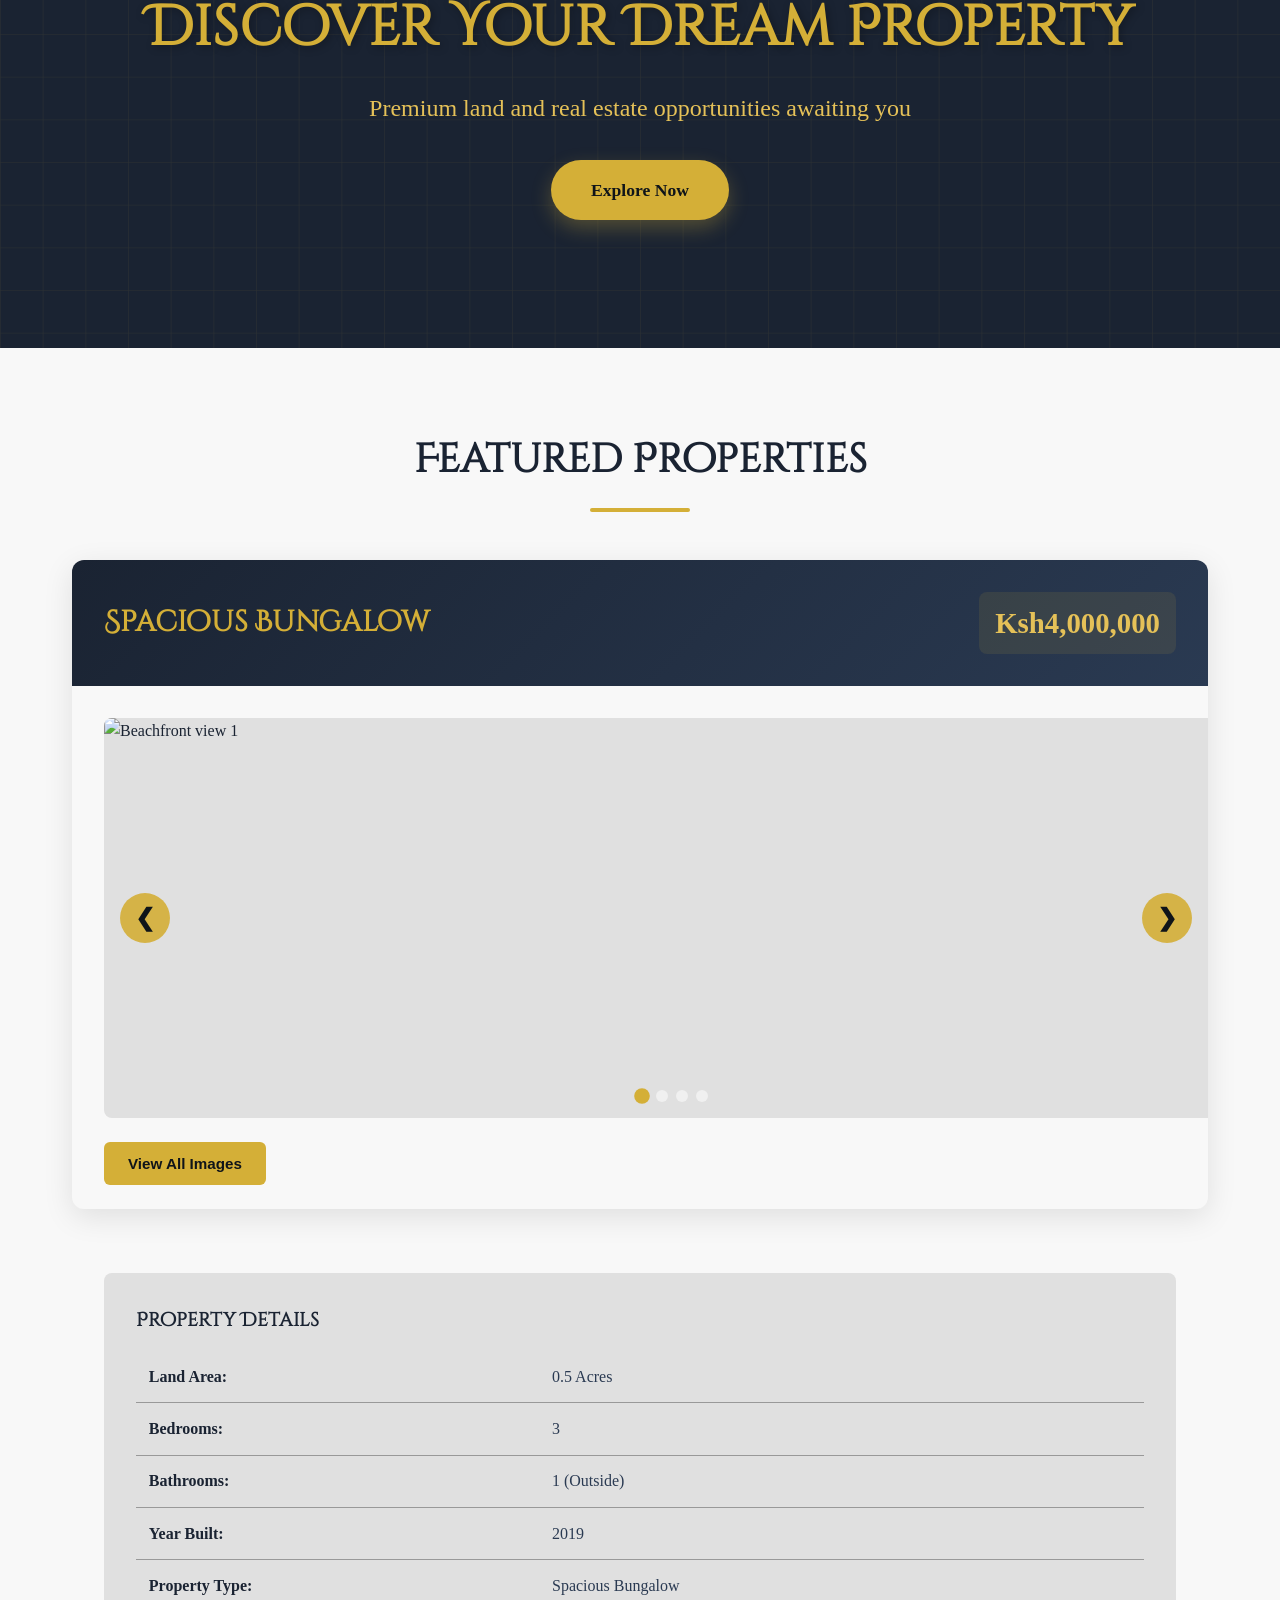
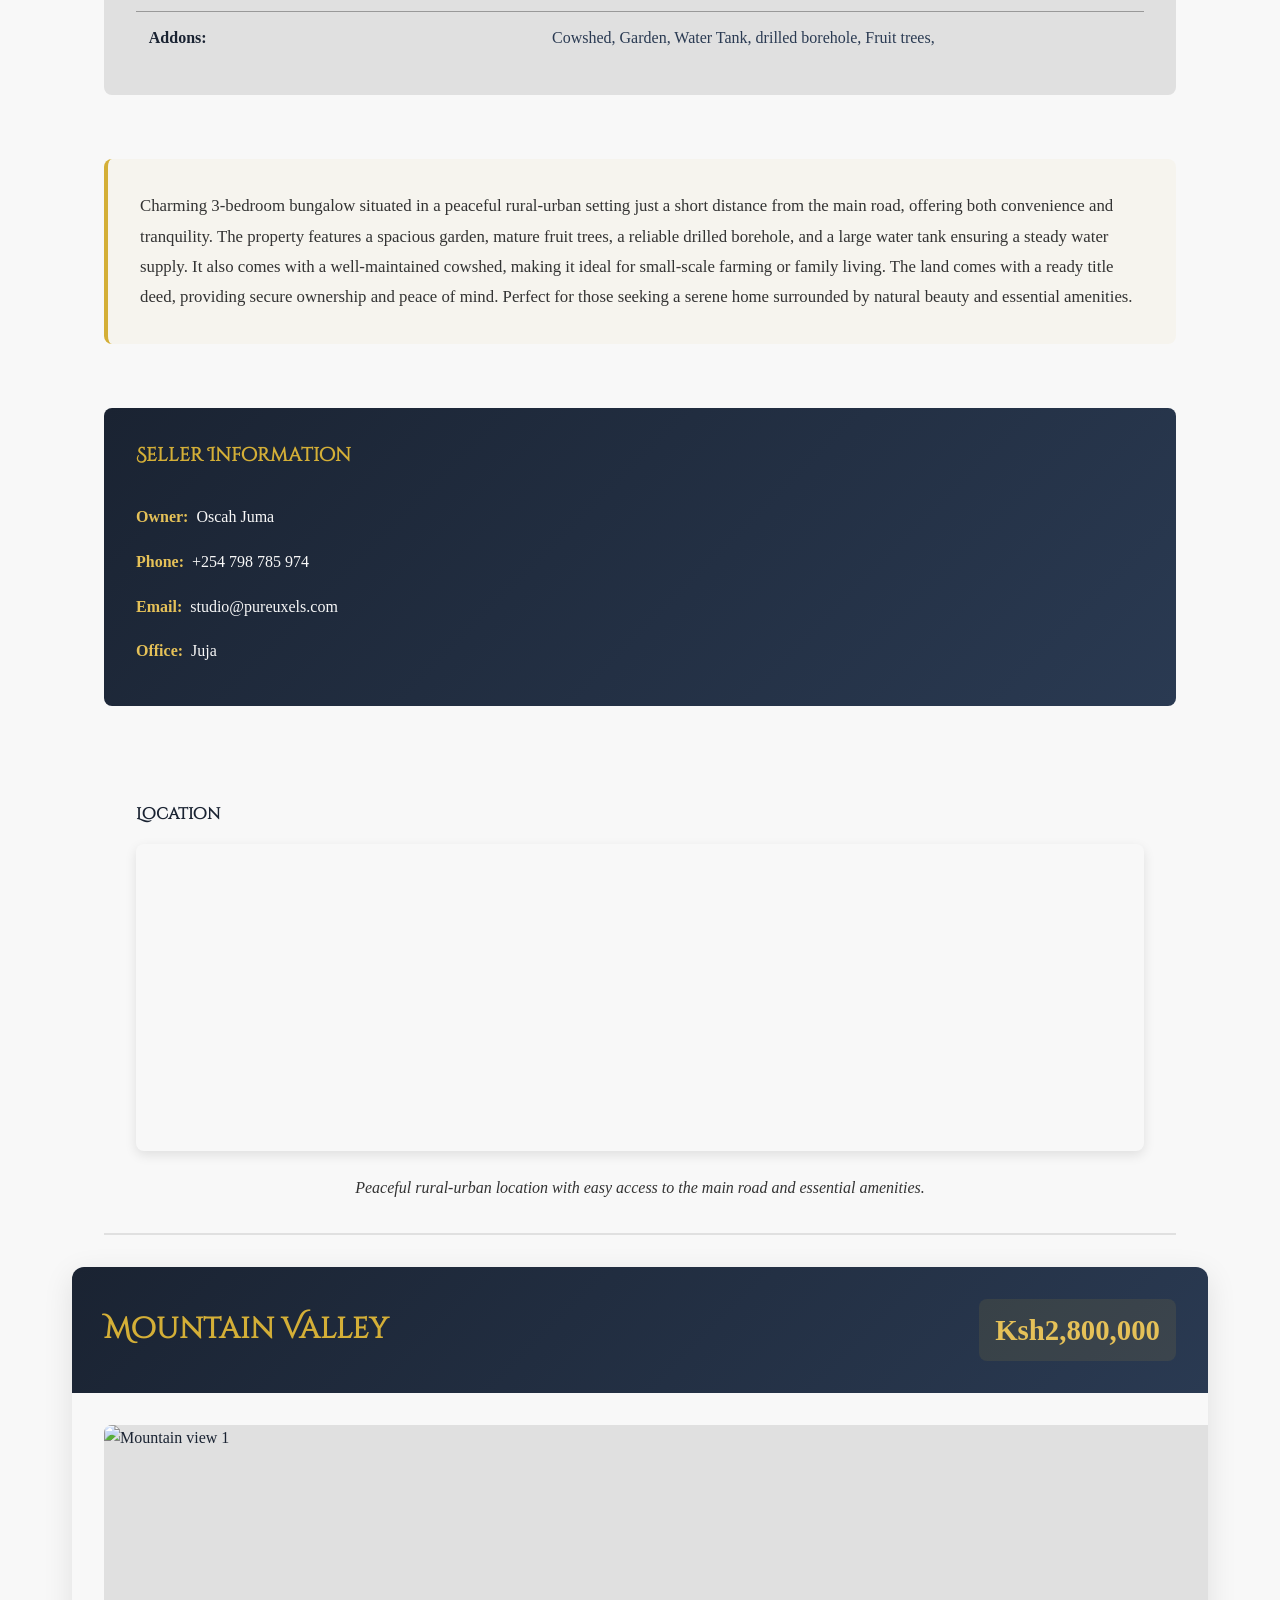
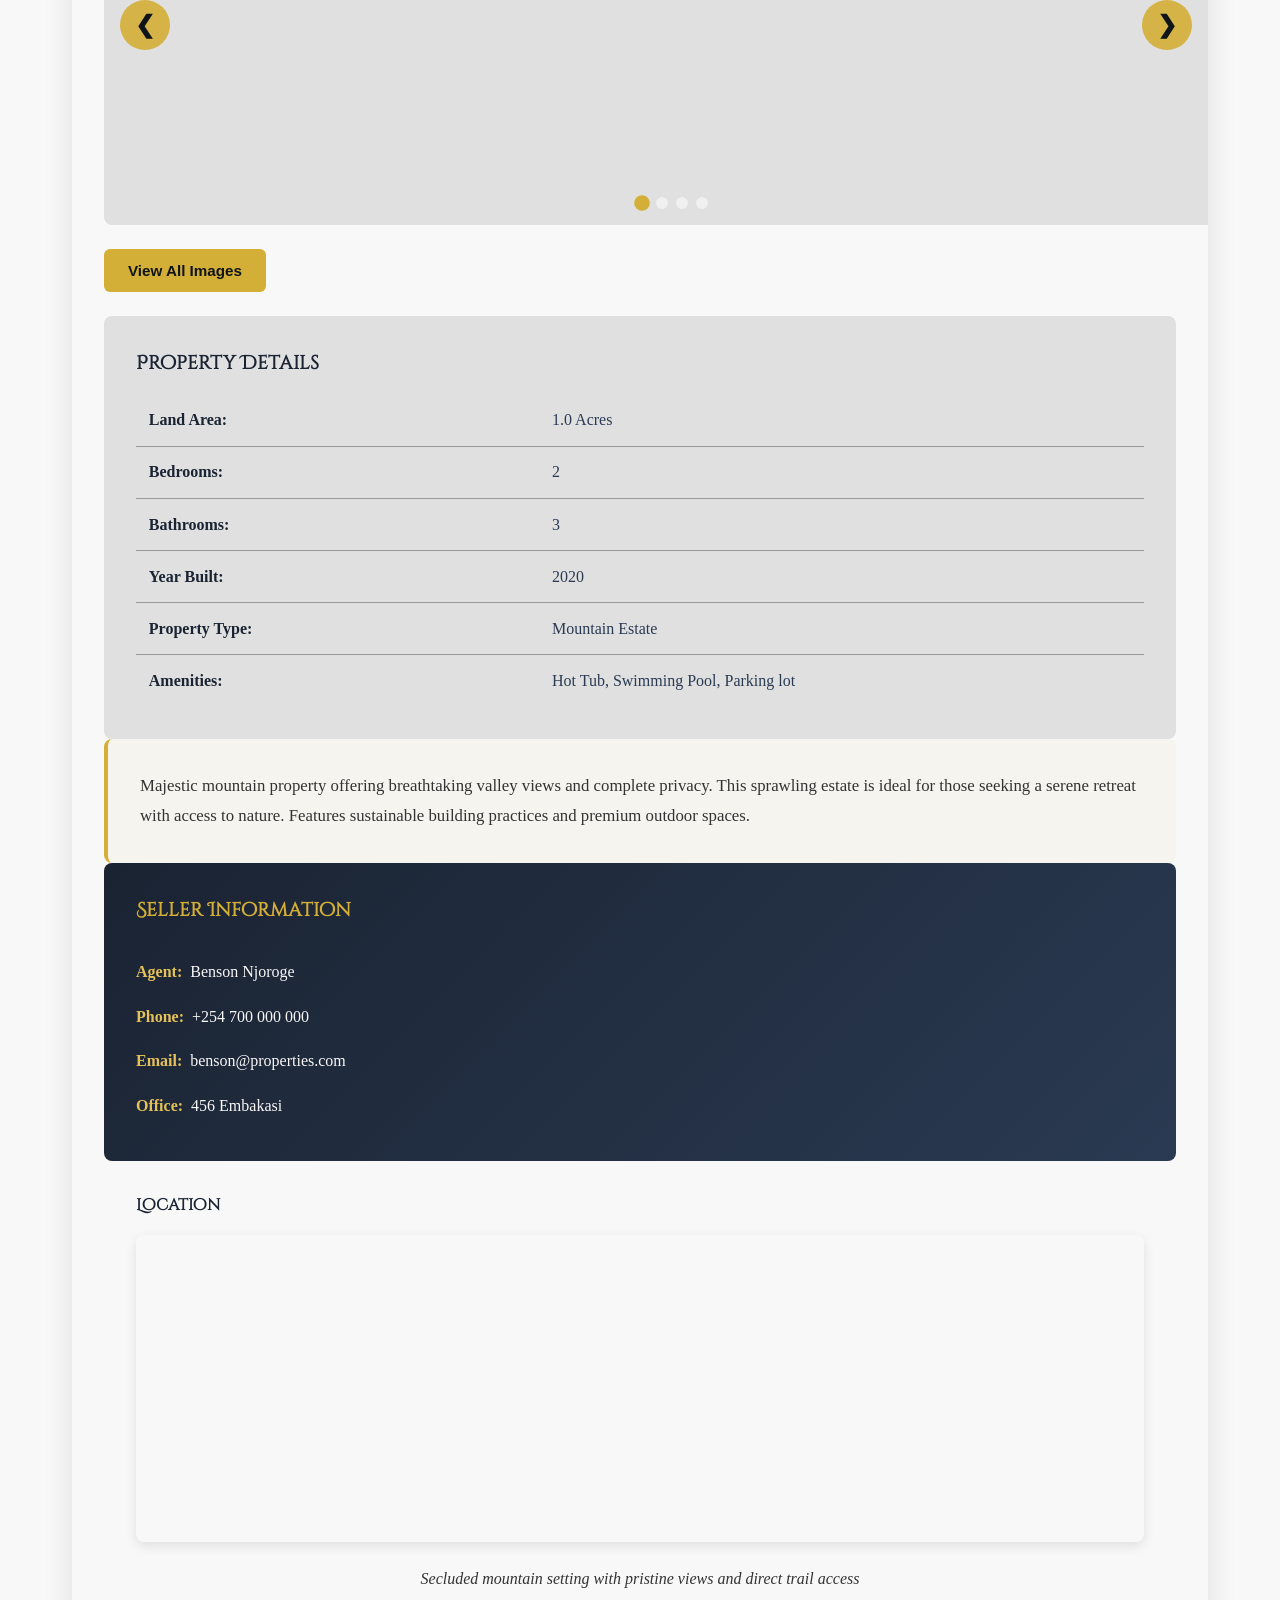
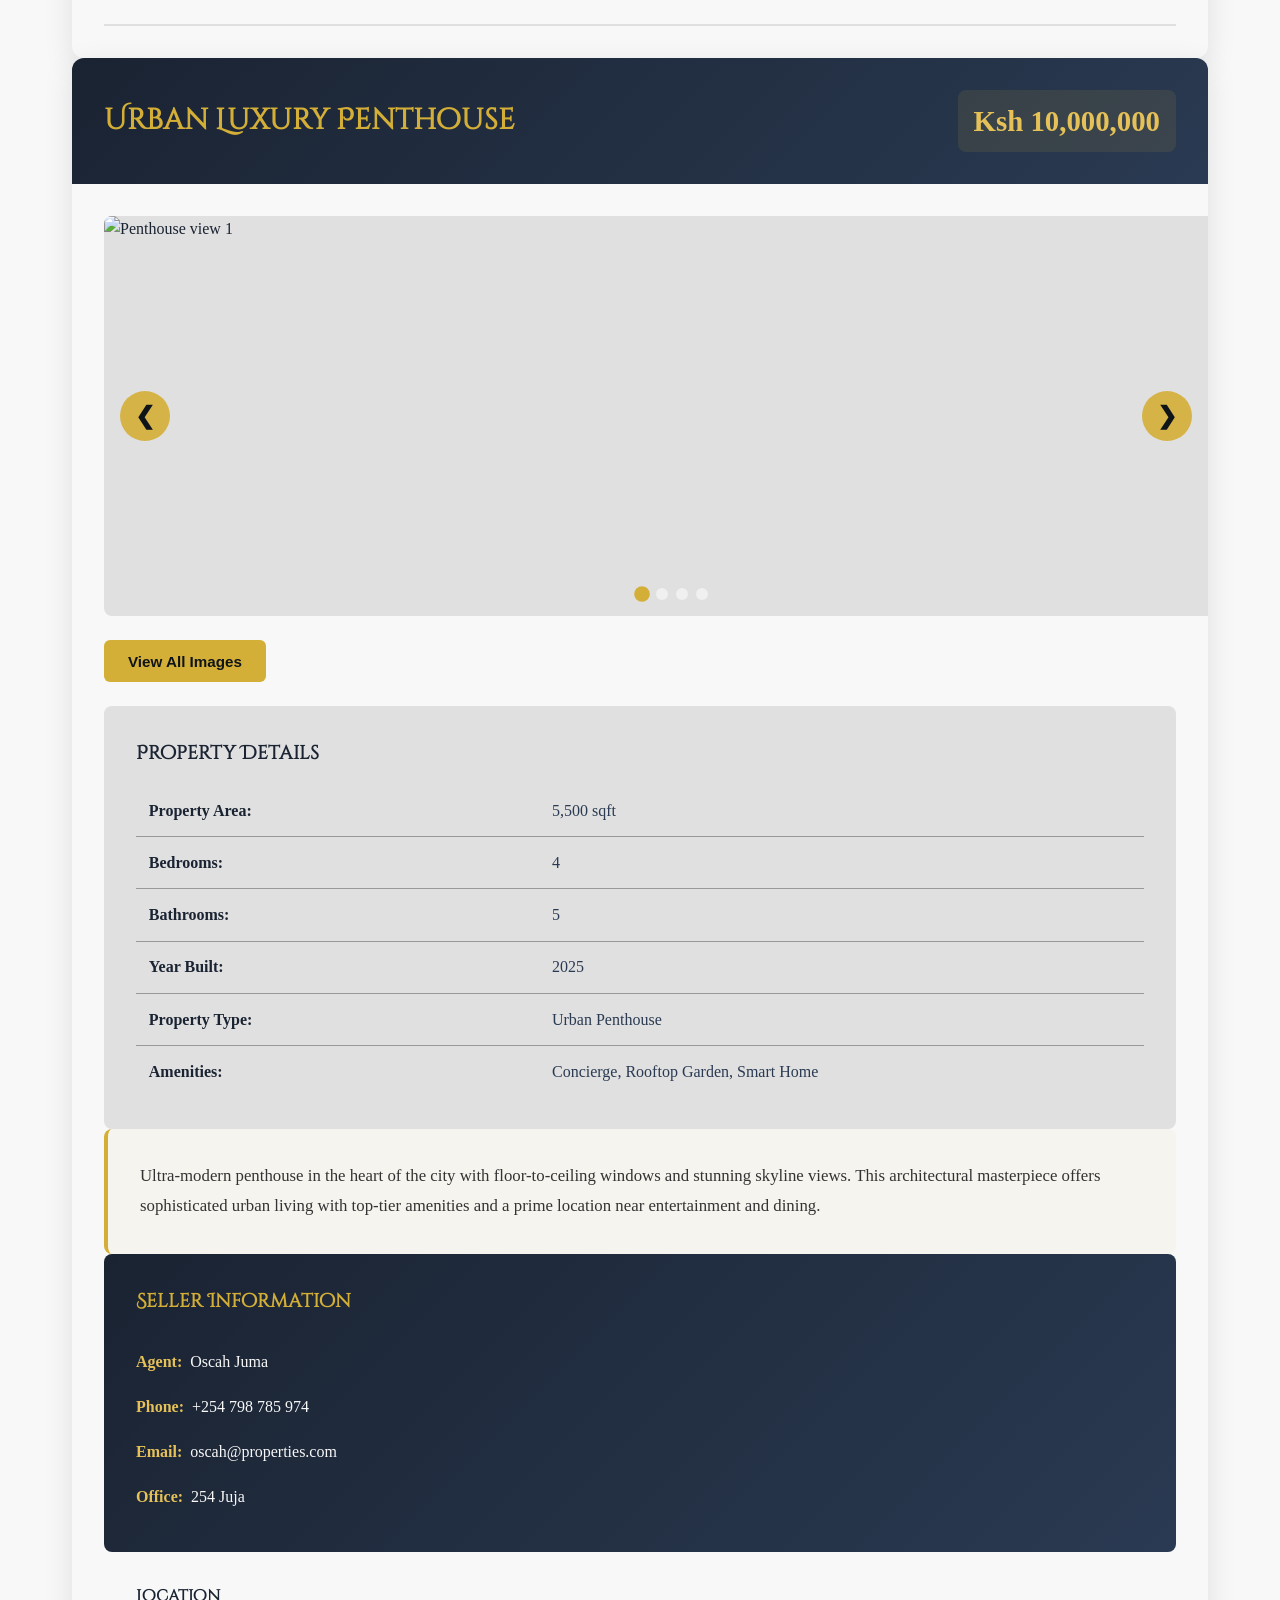
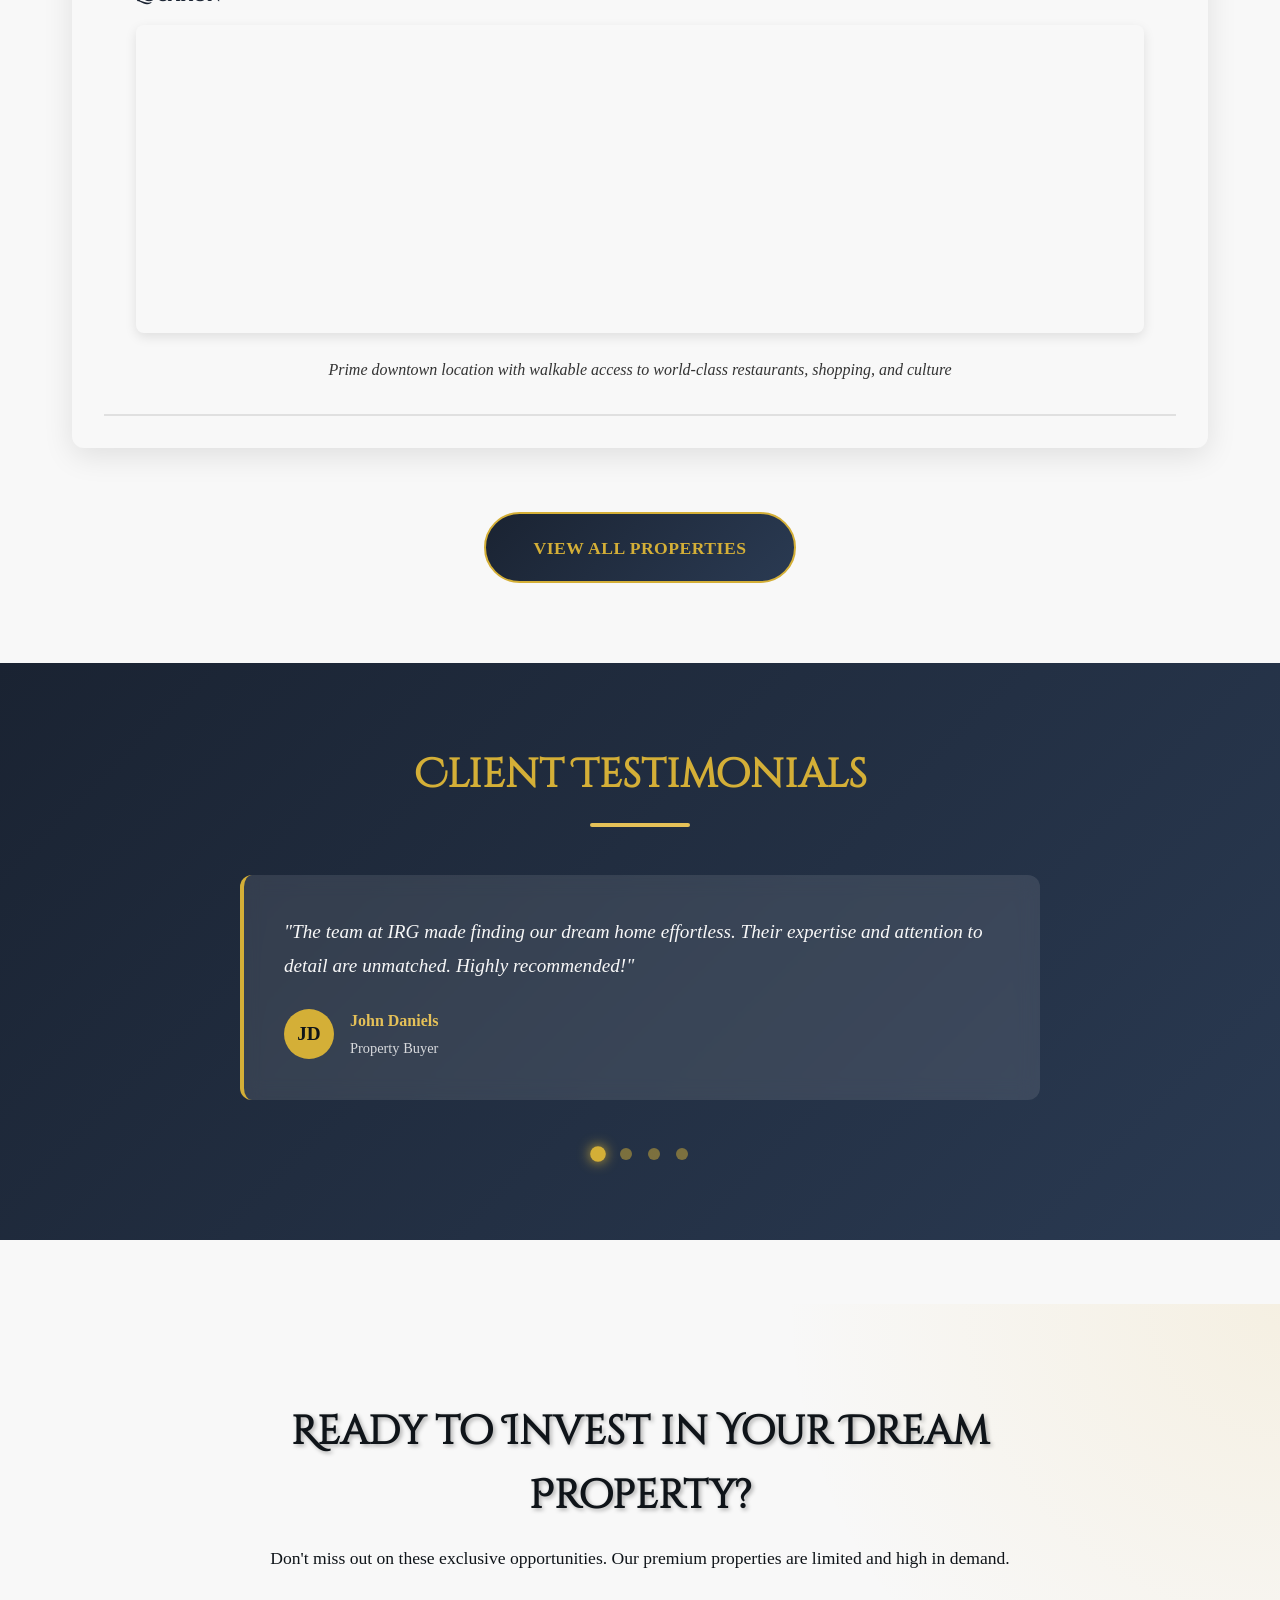
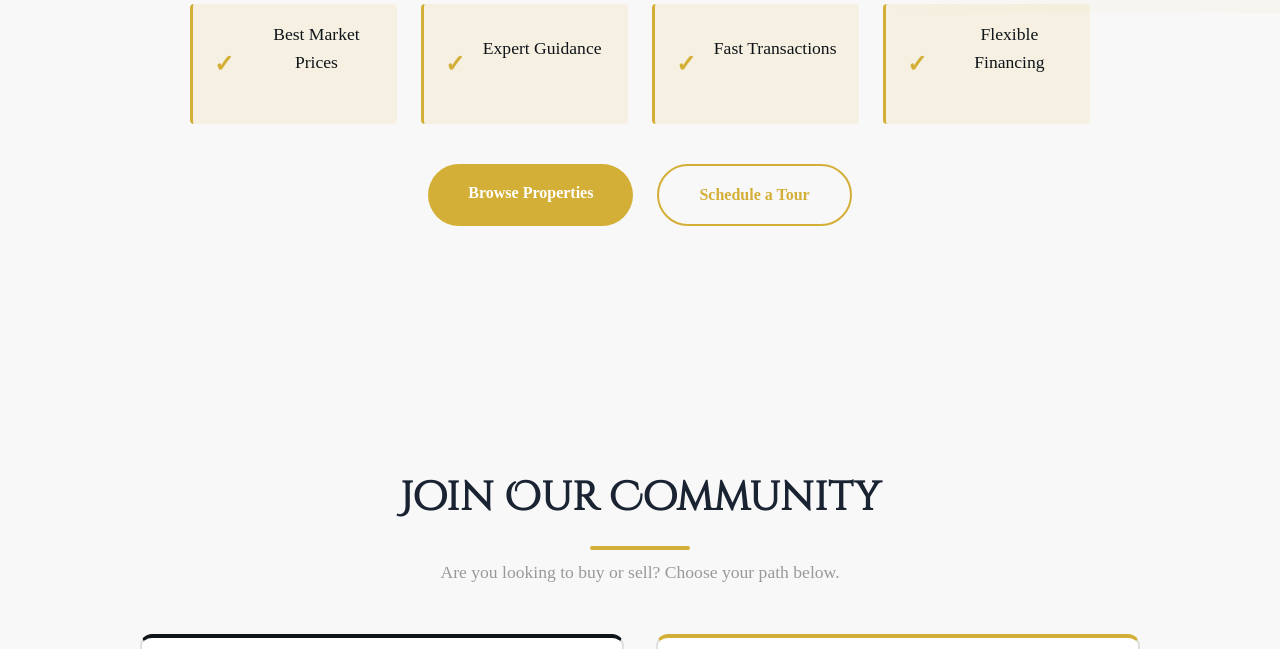
==== commit 6c51e233: "feat: add View All Properties button and responsive properties listing page" ====
--- a/index.html
+++ b/index.html
@@ -367,6 +367,10 @@
                 </div>
             </div>
         </div>
+        <!-- View All Properties Button -->
+        <div class="view-all-container">
+            <a href="properties.html" class="view-all-button">View All Properties</a>
+        </div>
     </section>
 
     <!-- Testimonials Section -->
@@ -465,7 +469,7 @@
     </section>
 
     <!-- Buyer vs Seller Section -->
-    <section class="buyer-seller-section">
+    <section id="buyer-seller" class="buyer-seller-section">
         <h2 class="section-title">Join Our Community</h2>
         <p class="section-subtitle">Are you looking to buy or sell? Choose your path below.</p>
         
@@ -517,11 +521,11 @@
                     <label for="buyerBudget">Budget Range</label>
                     <select id="buyerBudget" name="budget" required>
                         <option value="">Select your budget</option>
-                        <option value="under-100k">Under $100,000</option>
-                        <option value="100k-250k">$100,000 - $250,000</option>
-                        <option value="250k-500k">$250,000 - $500,000</option>
-                        <option value="500k-1m">$500,000 - $1,000,000</option>
-                        <option value="above-1m">Above $1,000,000</option>
+                        <option value="under-100k">Under Ksh1,000,000</option>
+                        <option value="100k-250k">Ksh1,000,000 - Ksh2,500,000</option>
+                        <option value="250k-500k">Ksh2,500,000 - Ksh5,000,000</option>
+                        <option value="500k-1m">Ksh5,000,000 - Ksh10,000,000</option>
+                        <option value="above-1m">Above Ksh10,000,000</option>
                     </select>
                 </div>
 
@@ -617,7 +621,6 @@
         </span>
     </a>
 
-    <!-- Web3Forms Configuration -->
     <script>
         window.WEB3FORMS_ACCESS_KEY = 'b8bfc36e-d104-4d18-920c-d97e9a615144';
     </script>
--- a/styles.css
+++ b/styles.css
@@ -1074,6 +1074,34 @@
     transform: scale(1.05);
 }
 
+.view-all-container {
+    text-align: center;
+    margin-top: 4rem;
+    animation: slideInUp 0.8s ease-out 0.3s backwards;
+}
+
+.view-all-button {
+    display: inline-block;
+    padding: 1.2rem 3rem;
+    background: linear-gradient(135deg, var(--primary-navy) 0%, var(--accent-navy) 100%);
+    color: var(--gold);
+    text-decoration: none;
+    border-radius: 50px;
+    font-size: 1.1rem;
+    font-weight: 600;
+    transition: var(--transition-smooth);
+    border: 2px solid var(--gold);
+    text-transform: uppercase;
+    letter-spacing: 0.5px;
+}
+
+.view-all-button:hover {
+    background: var(--gold);
+    color: var(--primary-navy);
+    transform: translateY(-3px);
+    box-shadow: 0 10px 30px rgba(212, 175, 55, 0.3);
+}
+
 /* ============================================
    FORM MODAL STYLES
    ============================================ */
